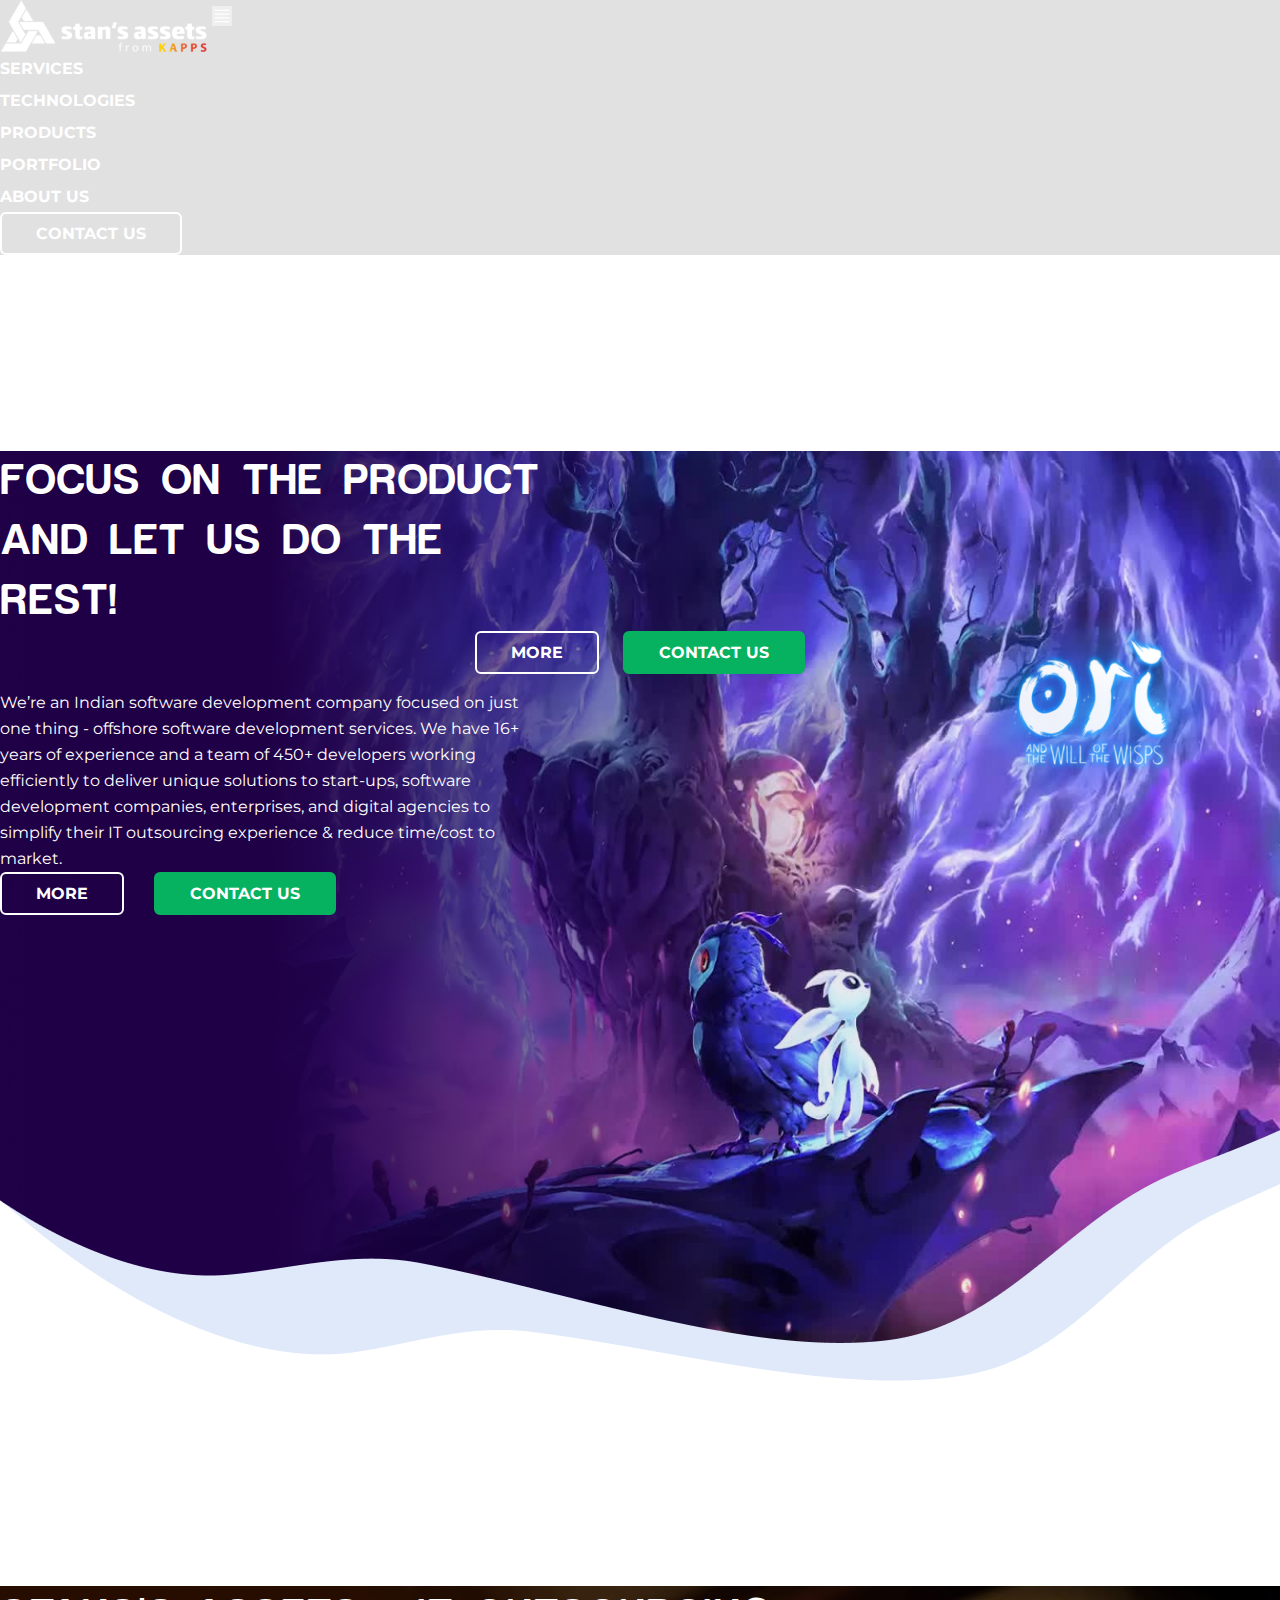
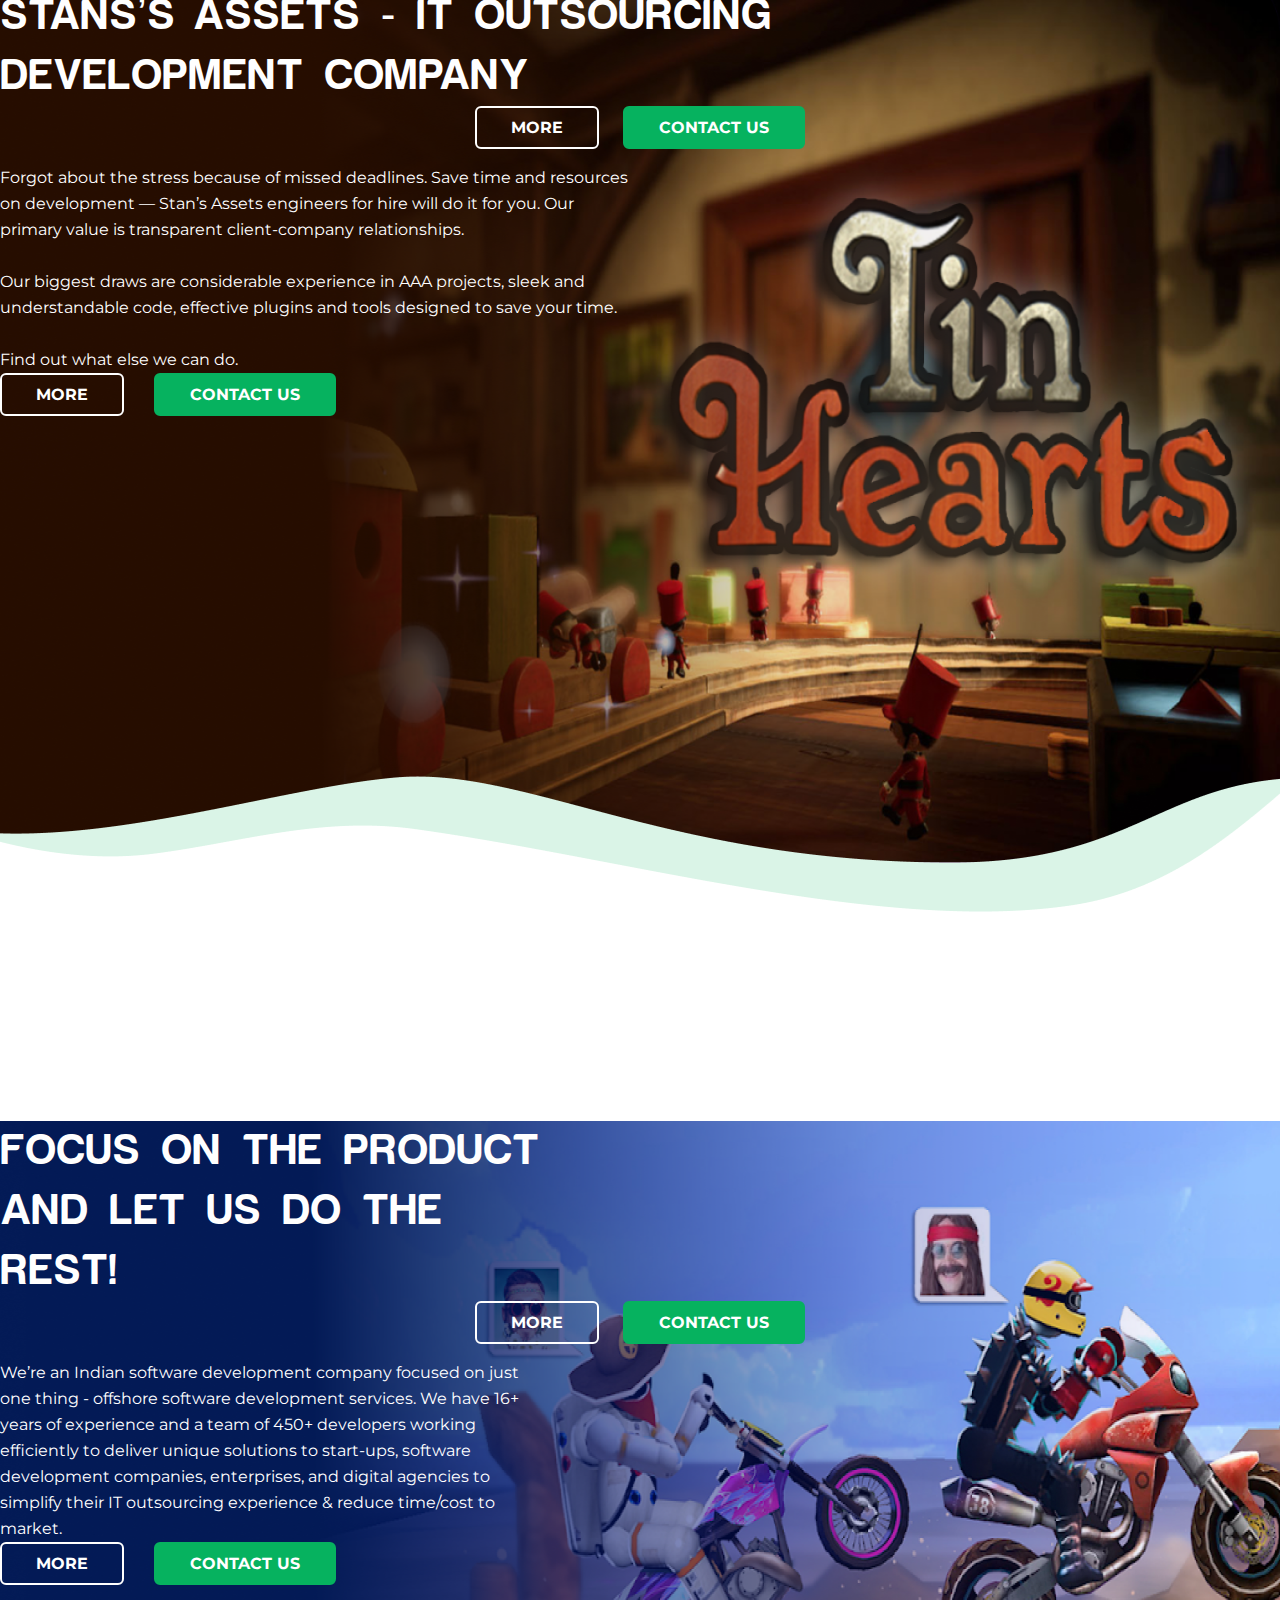
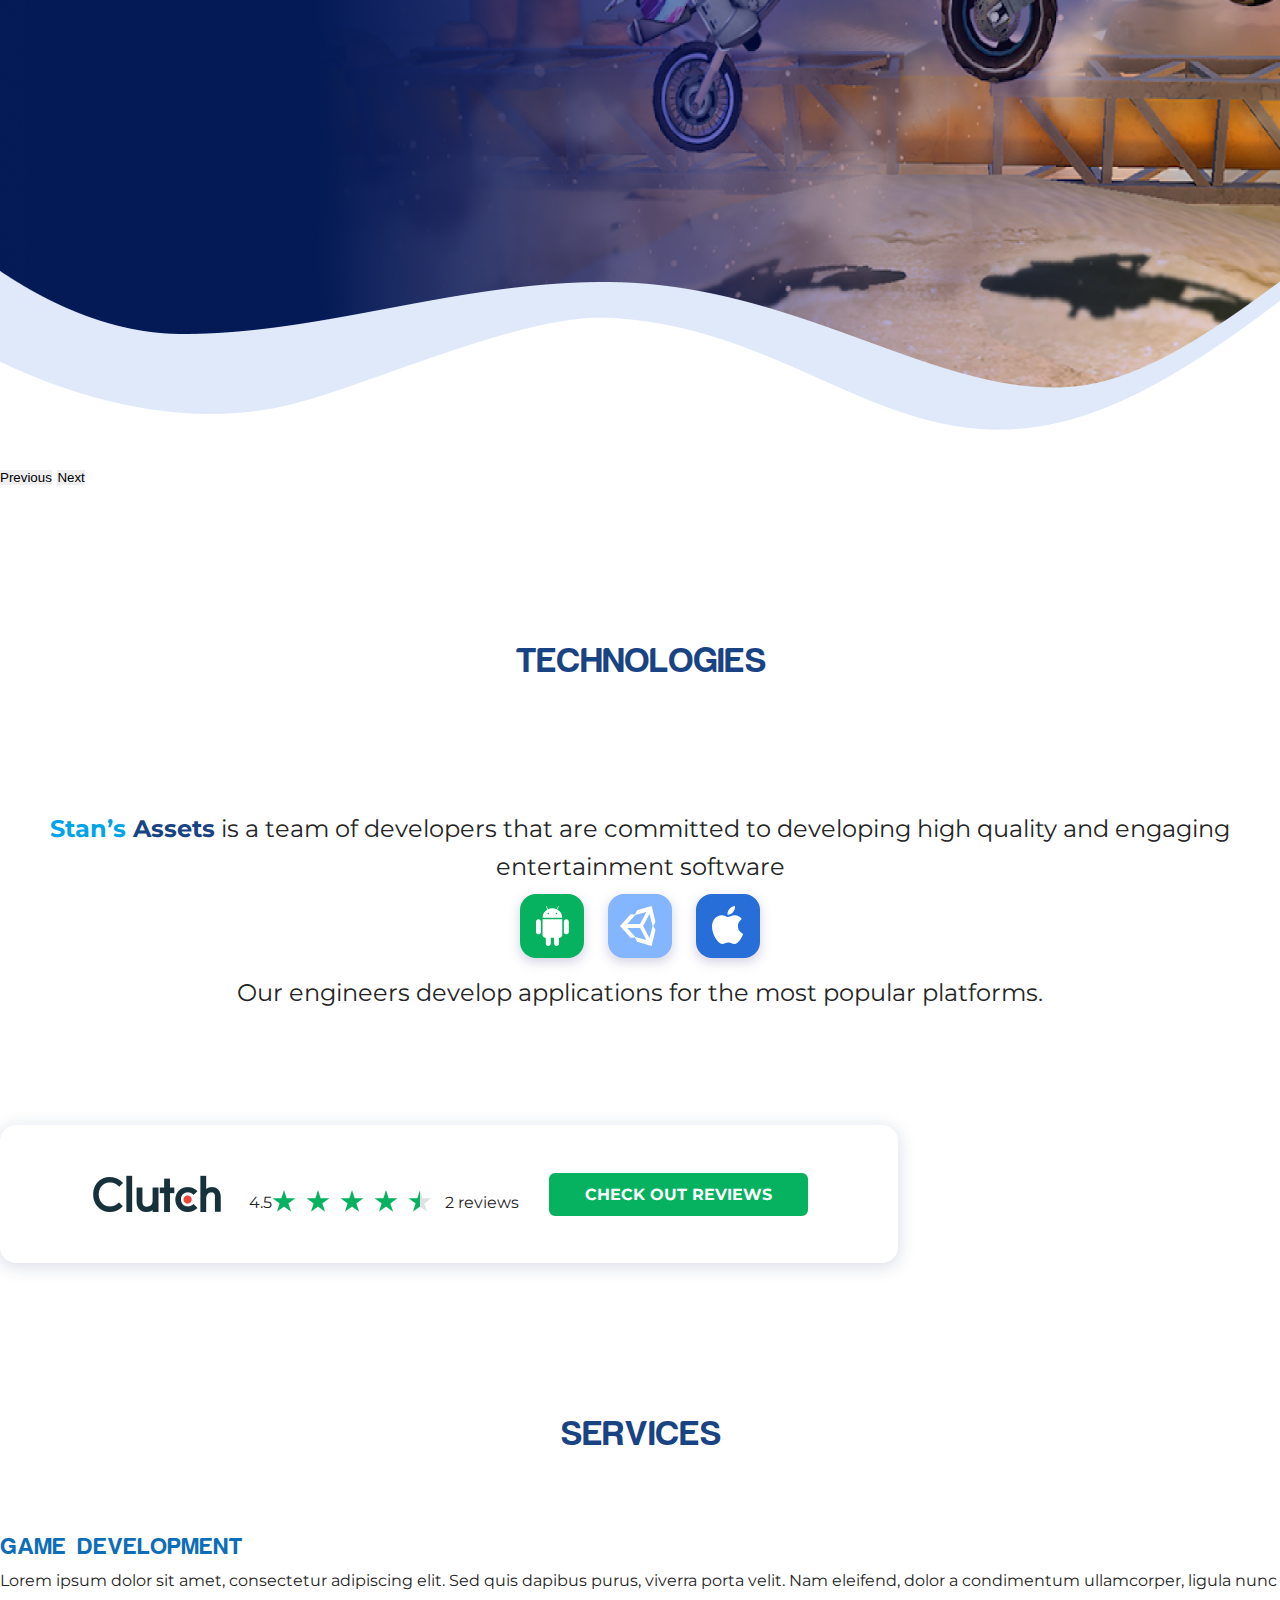
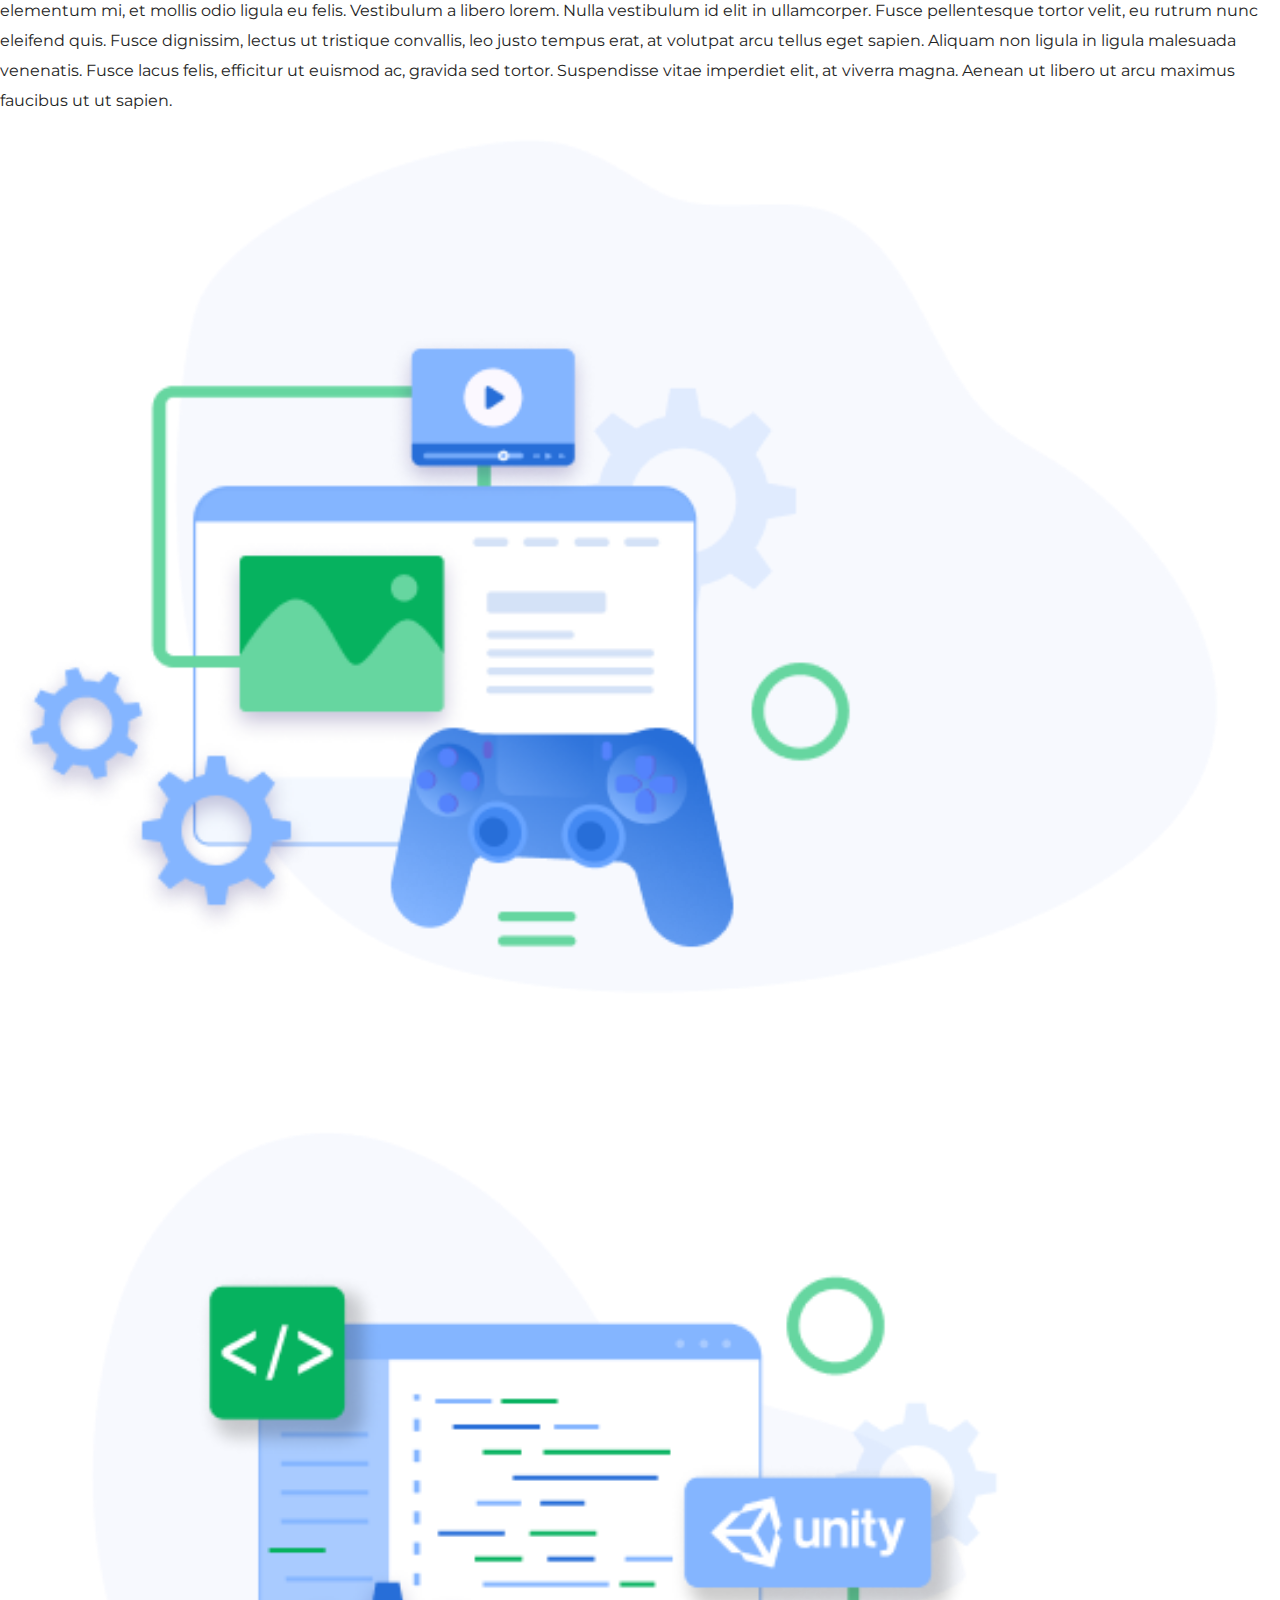
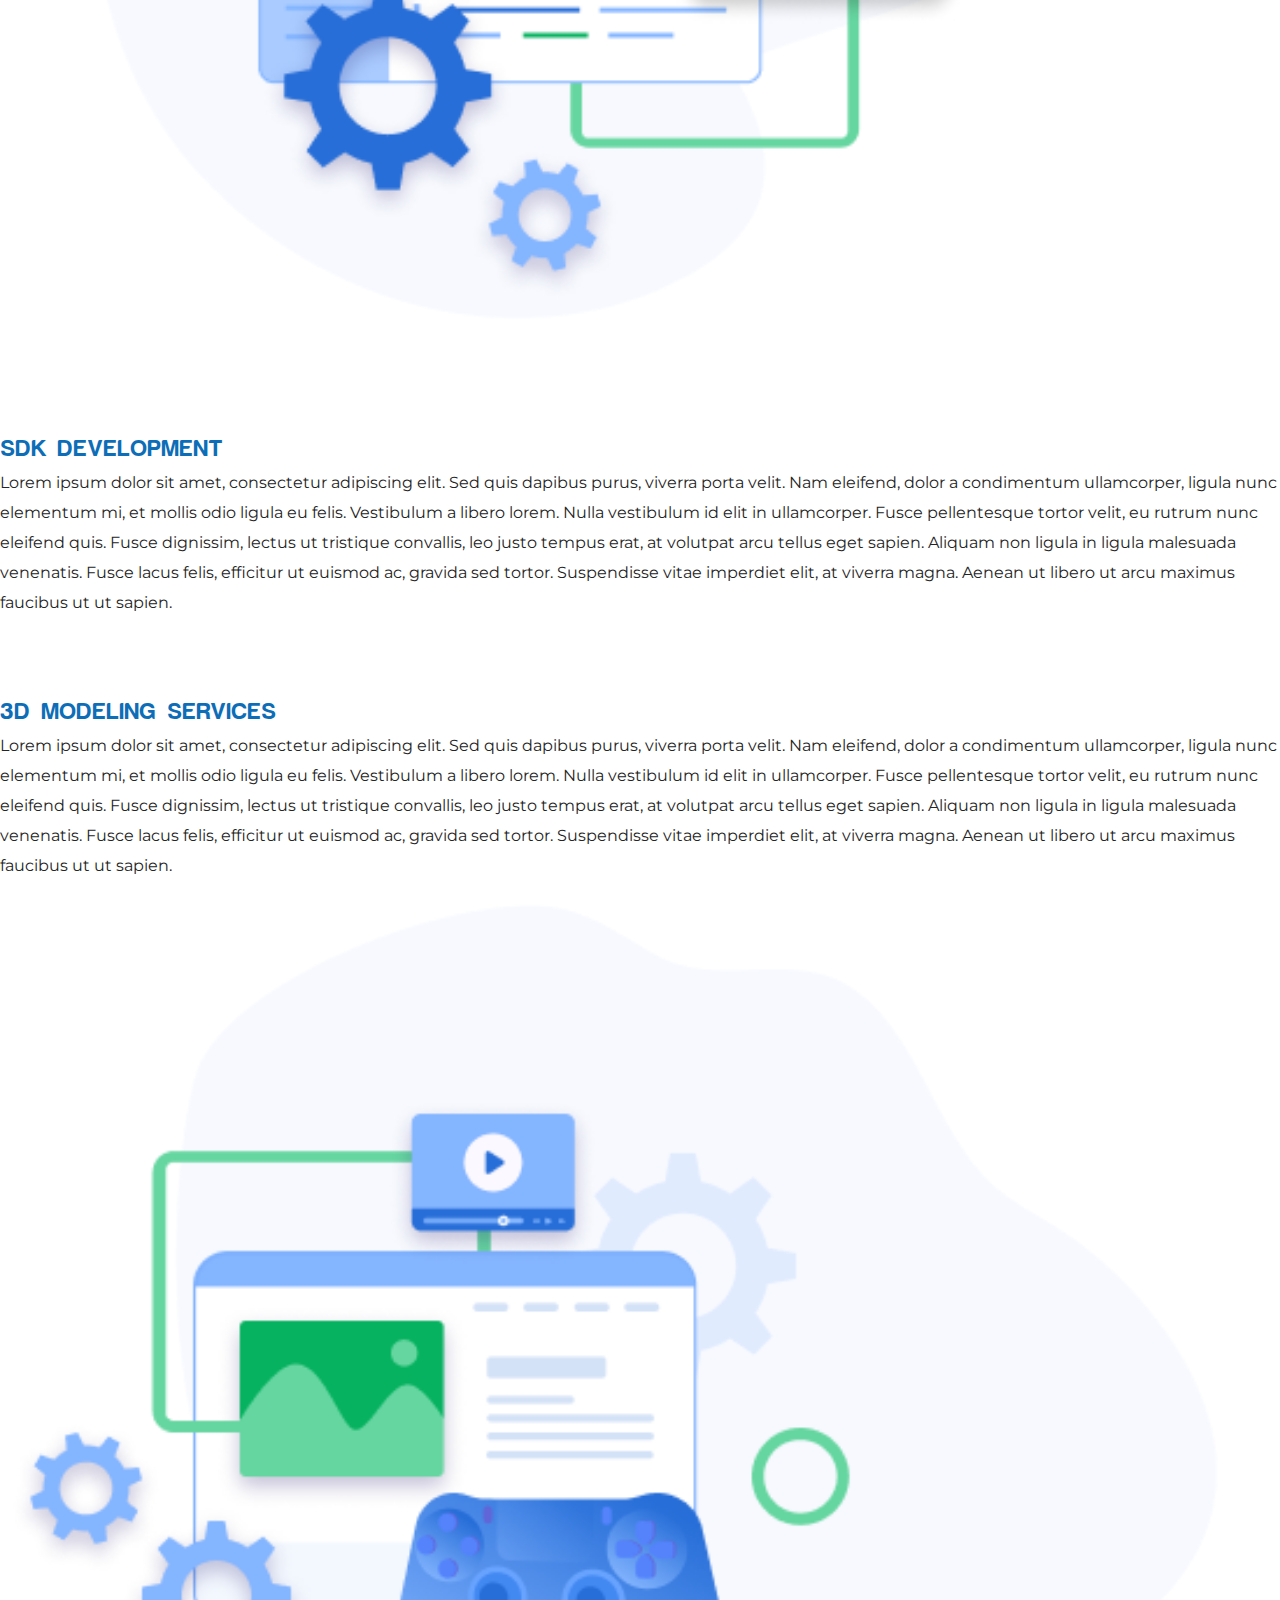
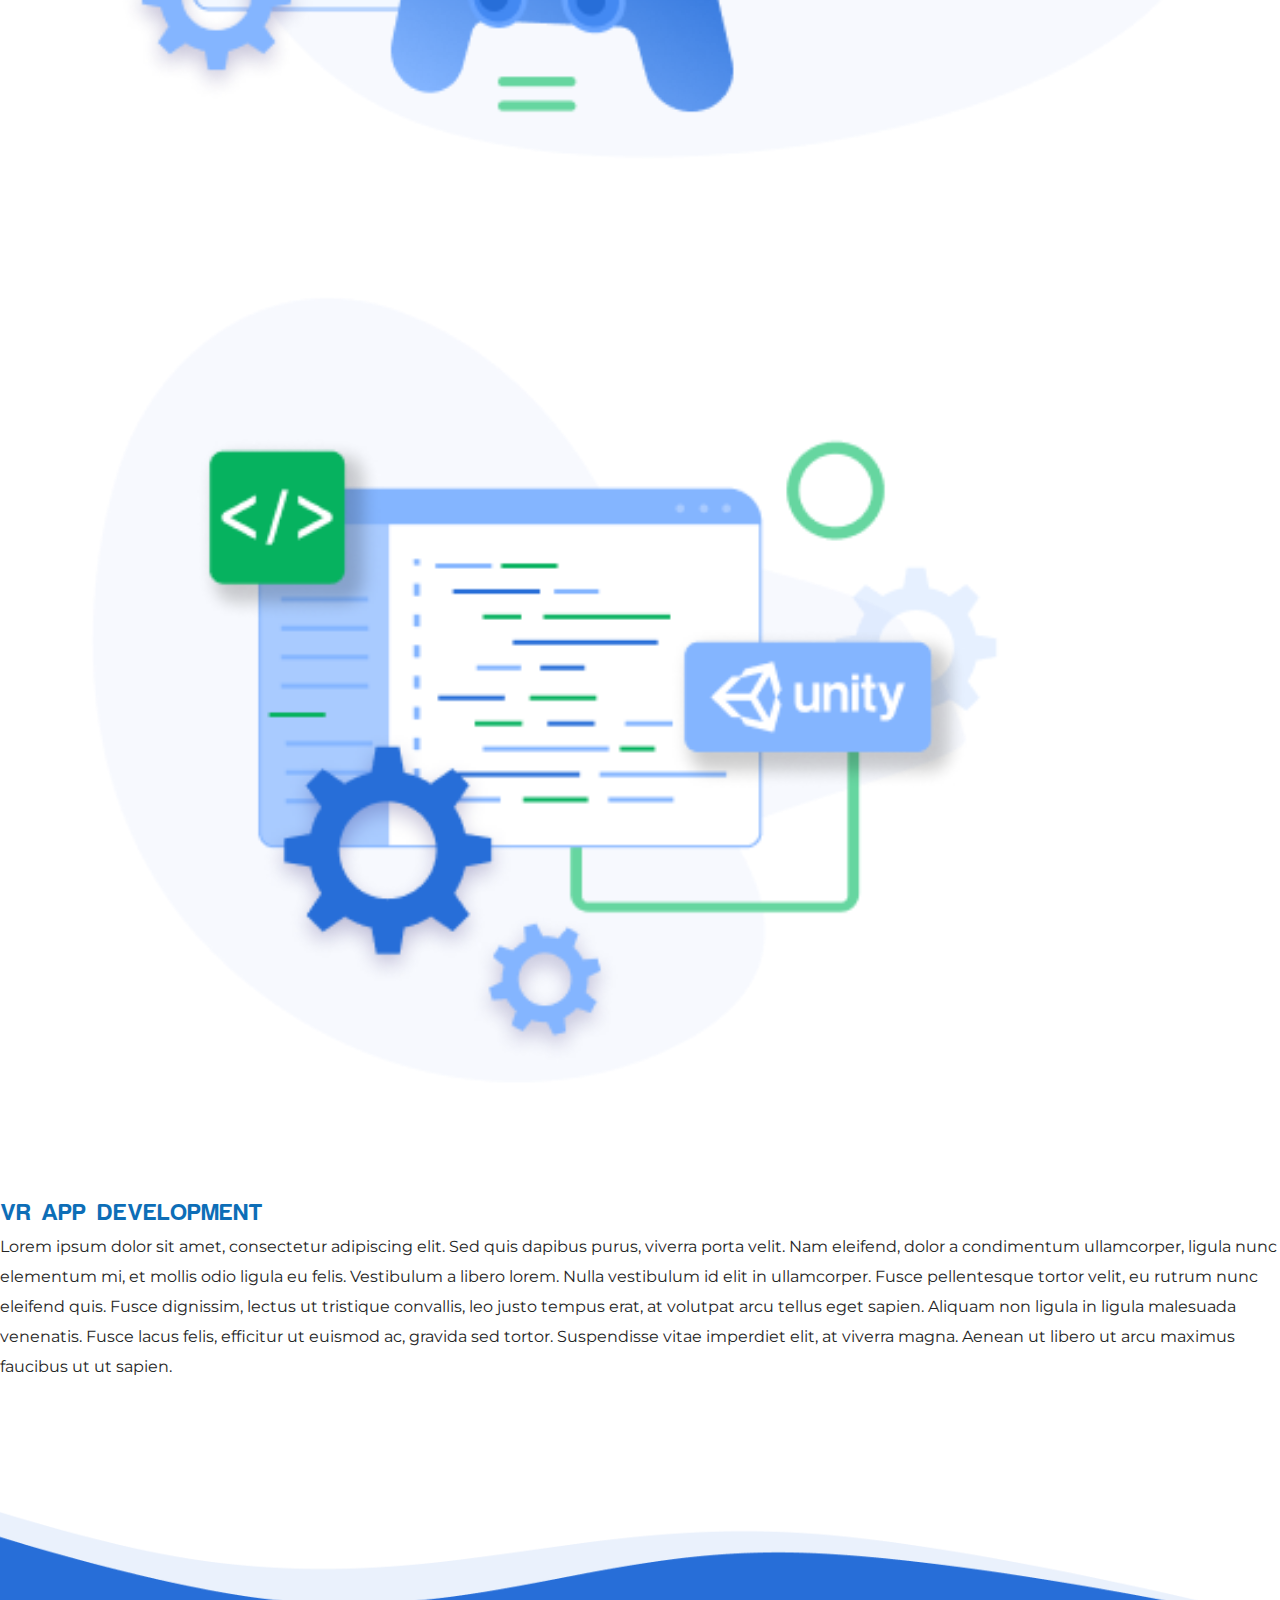
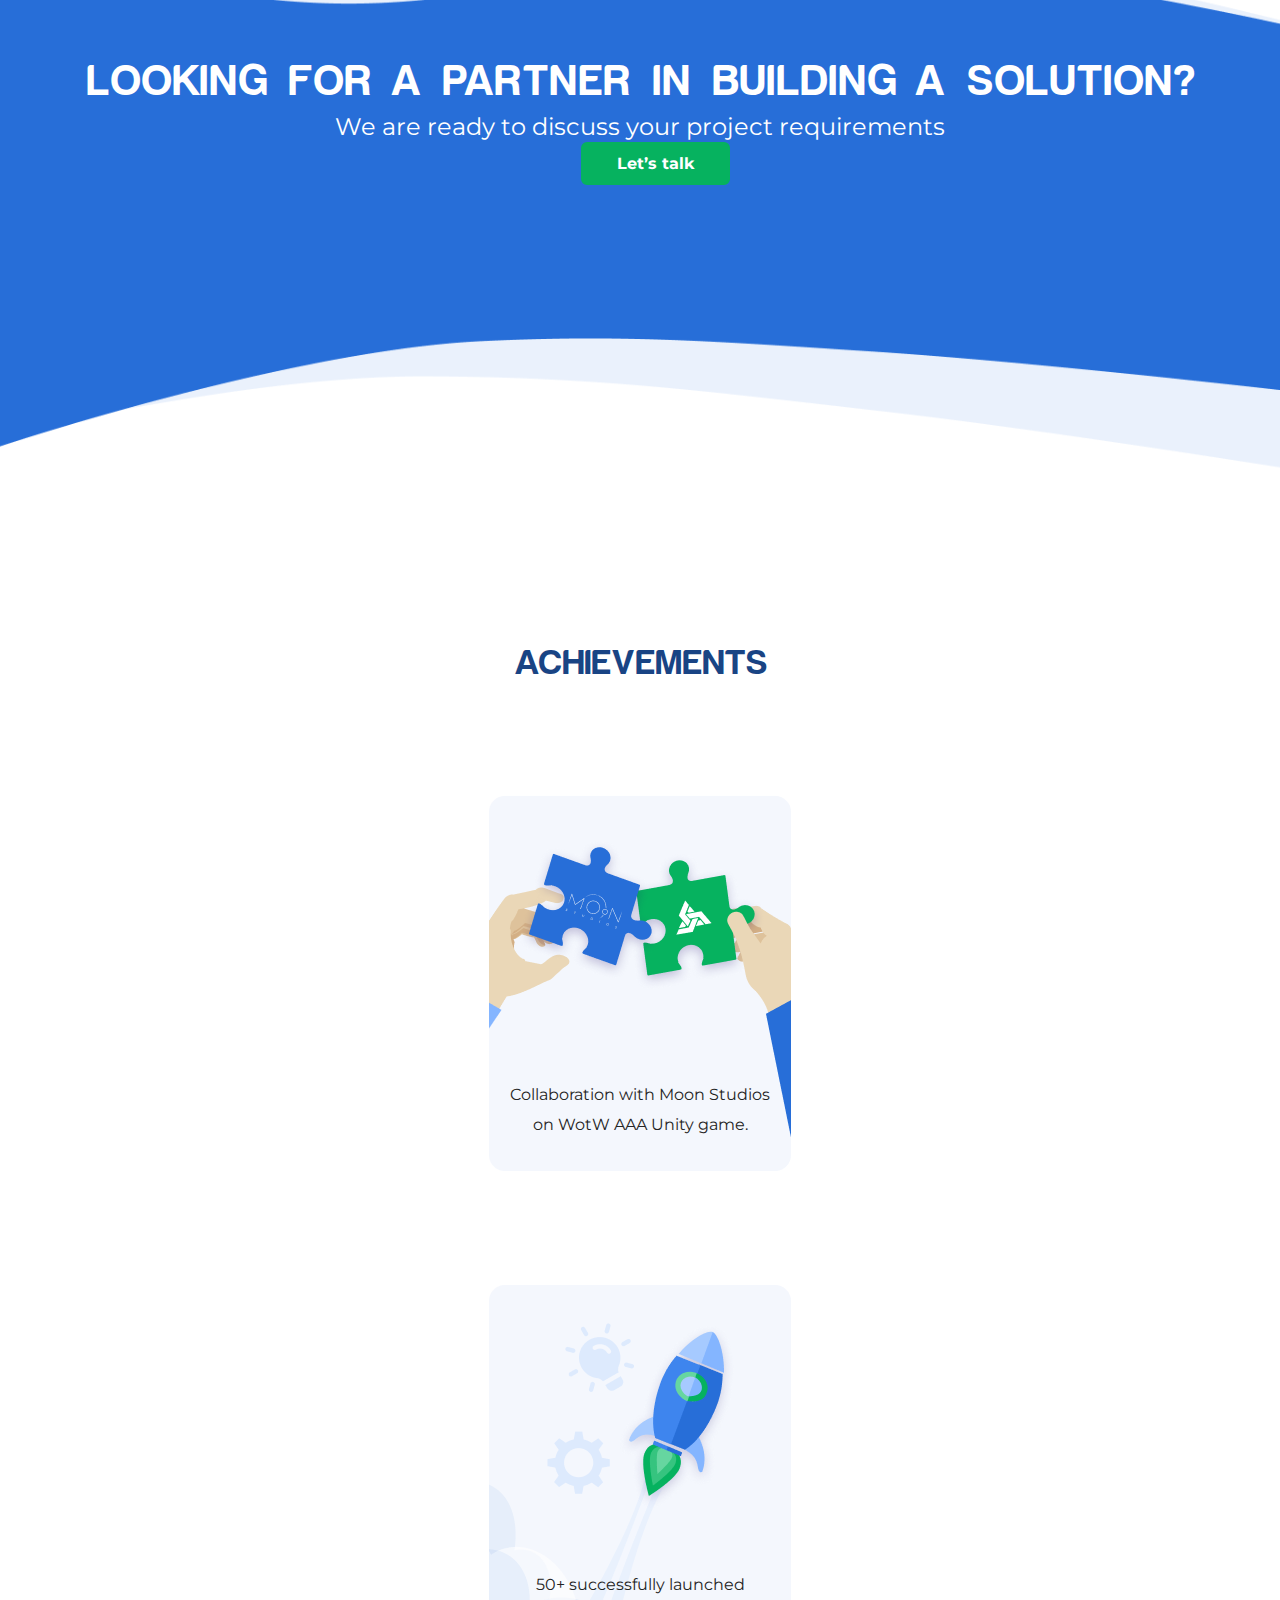
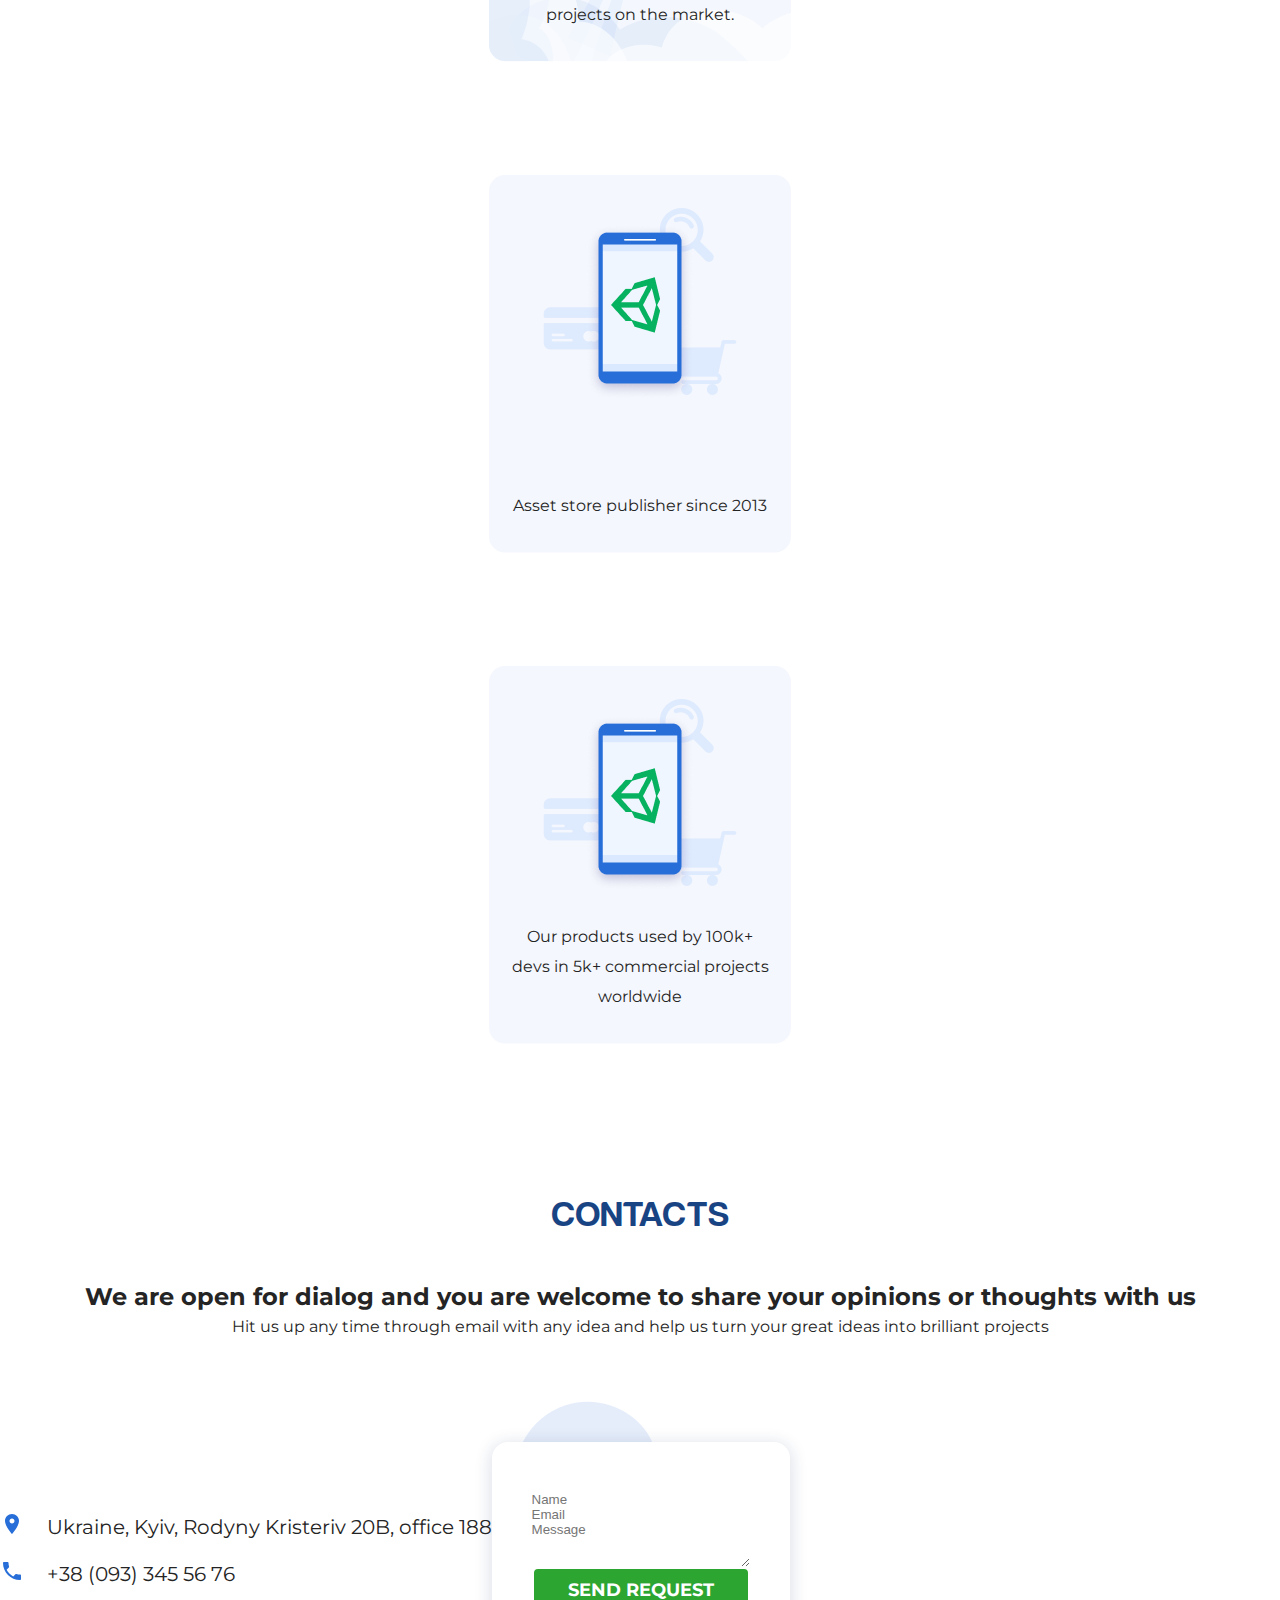
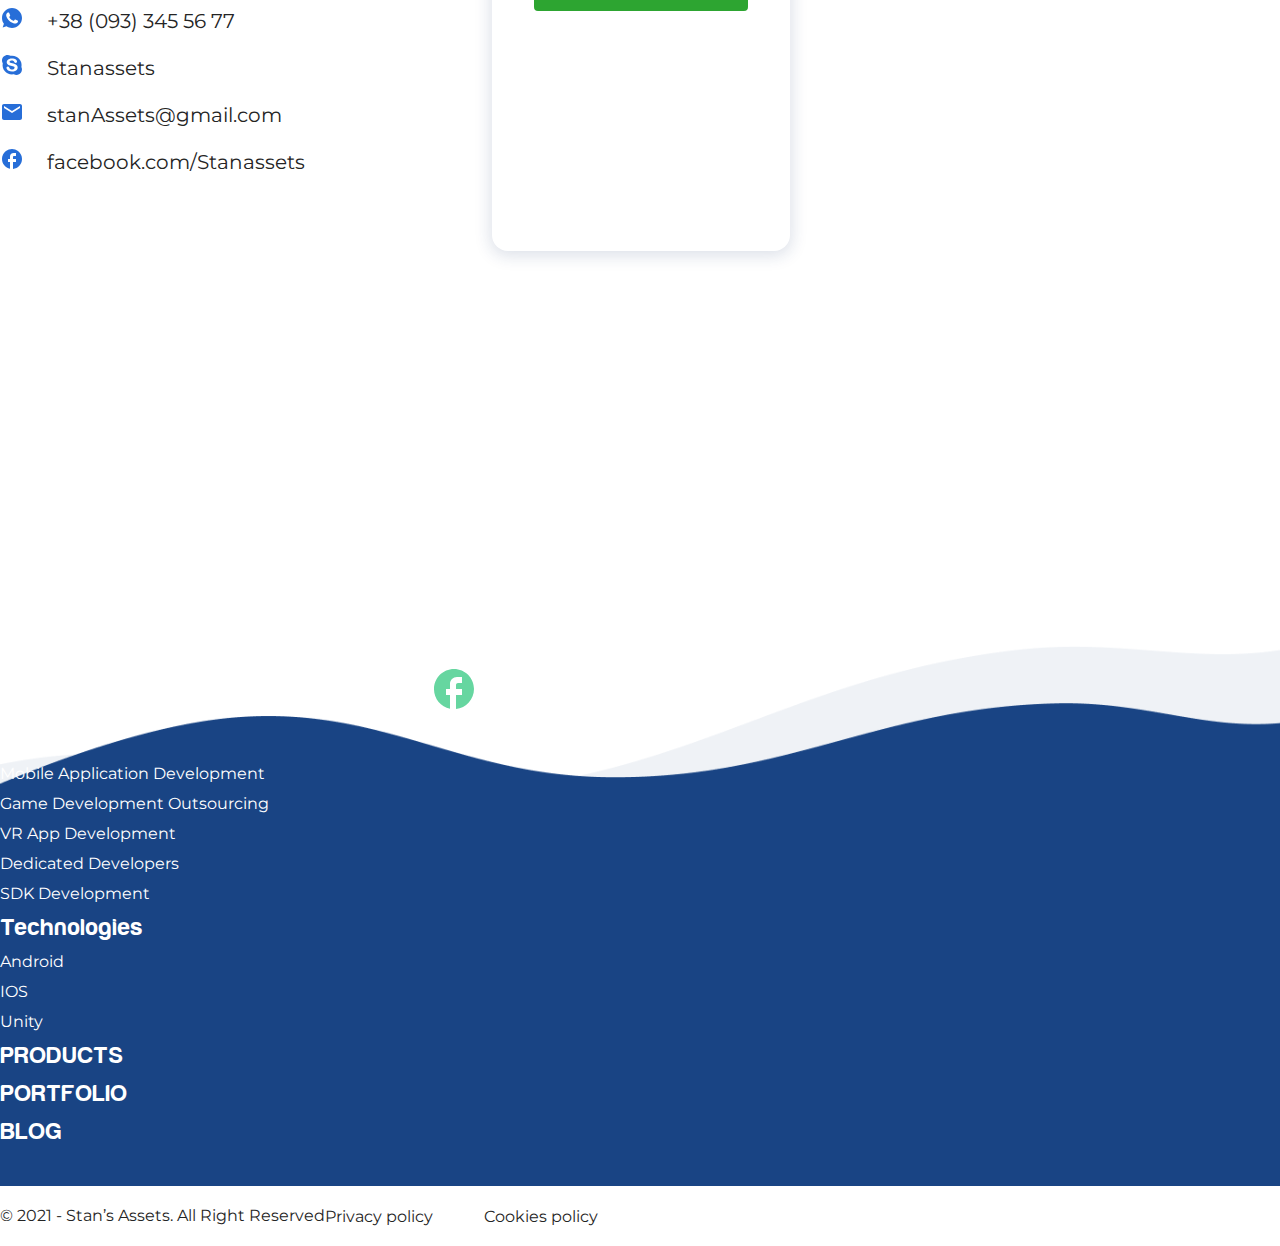
==== index.html @ d8d3ce99 "first commit" ====
<html>
<head>
    <meta charset="utf-8"/>
    <title> Многостраничный сайт </title>

    <link href="https://cdn.jsdelivr.net/npm/bootstrap@5.2.1/dist/css/bootstrap.min.css" rel="stylesheet" integrity="sha384-iYQeCzEYFbKjA/T2uDLTpkwGzCiq6soy8tYaI1GyVh/UjpbCx/TYkiZhlZB6+fzT" crossorigin="anonymous">
    <link rel="stylesheet" href="css/Style.css">
    <meta name="viewport" content="width=device-width", initial-scale="1.0">
</head>

<body>
    <header class="header">
        <nav class="navbar navbar-expand-lg fixed-top">
            <div class="container">
                <a class="navbar-brand" href="#">
                    <img class="navbar-brand" src="/img/logo.svg">
                </a>
                <button class="navbar-toggler" type="button" data-bs-toggle="collapse" data-bs-target="#navbarSupportedContent" aria-controls="navbarSupportedContent" aria-expanded="false" aria-label="Toggle navigation">
                    <span class="navbar-toggler-icon"></span>
                </button>

                <div class="navmenu collapse navbar-collapse offset-xxl-1 col-7" id="navbarSupportedContent">
                        <ul class="navbar-nav me-auto mb-2 mb-lg-0">
                              <li class="nav-item mt-3 mt-md-0">
                                    <a class="nav-link" href="#">SERVICES</a>
                              </li>
                              <li class="nav-item">
                                    <a class="nav-link" href="#2">TECHNOLOGIES</a>
                              </li>
                              <li class="nav-item">
                                    <a class="nav-link" href="#">PRODUCTS</a>
                              </li>
                              <li class="nav-item">
                                    <a class="nav-link" href="#">PORTFOLIO</a>
                              </li>
                              <li class="nav-item">
                                    <a class="nav-link" href="#">ABOUT US</a>
                              </li>
                        </ul>

                        <button type="button" class="btn btn-primary " data-bs-toggle="modal" data-bs-target="#exampleModal">CONTACT US</button>
                  </div>
            </div>
      </nav>
       <div class="first-page">
            <div id="carouselExampleIndicators" class="carousel slide carousel-fade" data-bs-ride="true">
                  
                  <div class="carousel-inner ">
                    <div class="carousel-item carousel-item1 active" >
                      <div class="container"> 
                        <div class="col-sm-10 col-12">
                              <h1>FOCUS ON THE PRODUCT AND LET US DO THE REST!</h1> 
                              <div class="center">
                                   <button type="button" class="mt-4 btn d-inline d-sm-none ">MORE</button>
                              <button type="button" class="mt-4 btn btn-green d-inline d-sm-none">CONTACT US</button>  
                              </div>
                              
                              <p>We’re an Indian software development company focused on just one thing - offshore software development services. We have 16+ years of experience and a team of 450+ developers working efficiently to deliver unique solutions to start-ups, software development companies, enterprises, and digital agencies to simplify their IT outsourcing experience & reduce time/cost to market.</p>
                              <button type="button" class="mt-4 btn d-sm-inline d-none">MORE</button>
                              <button type="button" class="mt-4 btn btn-green d-sm-inline d-none">CONTACT US</button>        
                        </div>
                      </div>                       
                    </div>
                    <div class="carousel-item carousel-item2" >
                        <div class="container"> 
                          <div class="col-sm-10 col-12">
                                <h1>STANS’S ASSETS - IT OUTSOURCING DEVELOPMENT COMPANY</h1>
                                <div class="center">
                                    <button type="button" class="mt-4 btn d-inline d-sm-none ">MORE</button>
                               <button type="button" class="mt-4 btn btn-green d-inline d-sm-none">CONTACT US</button>  
                               </div> 
                                <p>Forgot about the stress because of missed deadlines. Save time and resources on development — Stan’s Assets engineers for hire will do it for you. 
                                    Our primary value is transparent client-company relationships.
                                    <br> <br>Our biggest draws are considerable experience in AAA projects, sleek and understandable code, effective plugins and tools designed to save your time.
                                    <br><BR>Find out what else we can do.
                                    </p>
                                <button type="button" class="mt-4 btn d-sm-inline d-none">MORE</button>
                                <button type="button" class="mt-4 btn btn-green d-sm-inline d-none">CONTACT US</button>        
                          </div>
                        </div>                       
                      </div>
                      <div class="carousel-item carousel-item3" >
                        <div class="container"> 
                              <div class="col-sm-10 col-12">
                                    <h1>FOCUS ON THE PRODUCT AND LET US DO THE REST!</h1> 
                                    <div class="center">
                                         <button type="button" class="mt-4 btn d-inline d-sm-none ">MORE</button>
                                    <button type="button" class="mt-4 btn btn-green d-inline d-sm-none">CONTACT US</button>  
                                    </div>
                                    
                                    <p>We’re an Indian software development company focused on just one thing - offshore software development services. We have 16+ years of experience and a team of 450+ developers working efficiently to deliver unique solutions to start-ups, software development companies, enterprises, and digital agencies to simplify their IT outsourcing experience & reduce time/cost to market.</p>
                                    <button type="button" class="mt-4 btn d-sm-inline d-none">MORE</button>
                                    <button type="button" class="mt-4 btn btn-green d-sm-inline d-none">CONTACT US</button>        
                              </div>
                        </div>                       
                      </div>
                    
                  </div>
                  <button class=" carousel-control-prev" type="button" data-bs-target="#carouselExampleIndicators" data-bs-slide="prev">
                    <span class="d-sm-inline-block d-none carousel-control-prev-icon" aria-hidden="true"></span>
                    <span class="visually-hidden">Previous</span>
                  </button>
                  <button class=" carousel-control-next" type="button" data-bs-target="#carouselExampleIndicators" data-bs-slide="next">
                    <span class="d-sm-inline-block d-none carousel-control-next-icon" aria-hidden="true"></span>
                    <span class="visually-hidden">Next</span>
                  </button>
                </div>
      </div>
    </header>
<section class="technologies">
      <div class="container">
            <div class="row justify-content-center ">
                  <div class="col-xl-8 col-11">
                        <div class="title title-technologies"><h2>TECHNOLOGIES</h2></div>
            
                        <p class="technologies-p"><b><span class="colortext">Stan’s</span> <span class="colortext2">Assets</span></b> is a team of developers that are committed to developing high quality and engaging entertainment software
                        </p>
                        <div class="icons mt-3">
                              <img src="/img/svg01.svg">
                              <img src="/img/svg02.svg">
                              <img src="/img/svg03.svg">
                        </div>
                        <p class="technologies-p mt-3">Our engineers develop applications for the most popular platforms.</p>
                        
                  </div>
                  
            </div>
            <div class="row justify-content-center">
                  <div class="col-sm-12 col-10 clutch technologies-block">
                              <img src="/img/clutch-icon.png">
                              <div class="stars">
                                  <p>4.5</p>
                                    <img src="/img/stars.png" style="margin-top: 20px;">
                                    <p>2 reviews</p>  
                              </div>
                              <button type="button" class="btn btn-green btn-clutch">CHECK OUT REVIEWS</button>
                        </div>
            </div>
            
      </div>
</section>
<section class="services">
      <div class="container">
            <div class="title"><h2>SERVICES</h2></div>
            <div class="row services-block justify-content-center align-items-start">
                  <div class="col-xl-5 col-sm-10 col-11 services-p">
                        <h3>GAME DEVELOPMENT</h3>
                        <p>Lorem ipsum dolor sit amet, consectetur adipiscing elit. Sed quis dapibus purus, viverra porta velit. Nam eleifend, dolor a condimentum ullamcorper, ligula nunc elementum mi, et mollis odio ligula eu felis. Vestibulum a libero lorem. Nulla vestibulum id elit in ullamcorper. Fusce pellentesque tortor velit, eu rutrum nunc eleifend quis. Fusce dignissim, lectus ut tristique convallis, leo justo tempus erat, at volutpat arcu tellus eget sapien. Aliquam non ligula in ligula malesuada venenatis.
                              Fusce lacus felis, efficitur ut euismod ac, gravida sed tortor. Suspendisse vitae imperdiet elit, at viverra magna. Aenean ut libero ut arcu maximus faucibus ut ut sapien.</p>
                  </div>
                  <div class="col-xl-5 col-sm-10 col-11">
                        <img src="/img/services01.png">
                  </div>
            </div>
            <div class="row services-block  justify-content-center align-items-start">
                  <div class="col-xl-5 col-sm-10 col-11 order-3 order-xl-1">
                        <img src="/img/services02.png">
                  </div>
                  <div class="col-xl-5 col-sm-10 col-11 services-p order-2">
                        <h3>SDK DEVELOPMENT</h3>
                        <p>Lorem ipsum dolor sit amet, consectetur adipiscing elit. Sed quis dapibus purus, viverra porta velit. Nam eleifend, dolor a condimentum ullamcorper, ligula nunc elementum mi, et mollis odio ligula eu felis. Vestibulum a libero lorem. Nulla vestibulum id elit in ullamcorper. Fusce pellentesque tortor velit, eu rutrum nunc eleifend quis. Fusce dignissim, lectus ut tristique convallis, leo justo tempus erat, at volutpat arcu tellus eget sapien. Aliquam non ligula in ligula malesuada venenatis.
                              Fusce lacus felis, efficitur ut euismod ac, gravida sed tortor. Suspendisse vitae imperdiet elit, at viverra magna. Aenean ut libero ut arcu maximus faucibus ut ut sapien.</p>
                  </div>
            </div>
            <div class="row services-block justify-content-center align-items-start">
                  <div class="col-xl-5 col-sm-10 col-11 services-p ">
                        <h3>3D MODELING SERVICES</h3>
                        <p>Lorem ipsum dolor sit amet, consectetur adipiscing elit. Sed quis dapibus purus, viverra porta velit. Nam eleifend, dolor a condimentum ullamcorper, ligula nunc elementum mi, et mollis odio ligula eu felis. Vestibulum a libero lorem. Nulla vestibulum id elit in ullamcorper. Fusce pellentesque tortor velit, eu rutrum nunc eleifend quis. Fusce dignissim, lectus ut tristique convallis, leo justo tempus erat, at volutpat arcu tellus eget sapien. Aliquam non ligula in ligula malesuada venenatis.
                              Fusce lacus felis, efficitur ut euismod ac, gravida sed tortor. Suspendisse vitae imperdiet elit, at viverra magna. Aenean ut libero ut arcu maximus faucibus ut ut sapien.</p>
                  </div>
                  <div class="col-xl-5 col-sm-10 col-11">
                        <img src="/img/services01.png">
                  </div>
            </div>
            <div class="row services-block  justify-content-center align-items-start">
                  <div class="col-xl-5 col-sm-10 col-11 order-3 order-xl-1">
                        <img src="/img/services02.png">
                  </div>
                  <div class="col-xl-5 col-sm-10 col-11 services-p order-2">
                        <h3>VR APP DEVELOPMENT</h3>
                        <p>Lorem ipsum dolor sit amet, consectetur adipiscing elit. Sed quis dapibus purus, viverra porta velit. Nam eleifend, dolor a condimentum ullamcorper, ligula nunc elementum mi, et mollis odio ligula eu felis. Vestibulum a libero lorem. Nulla vestibulum id elit in ullamcorper. Fusce pellentesque tortor velit, eu rutrum nunc eleifend quis. Fusce dignissim, lectus ut tristique convallis, leo justo tempus erat, at volutpat arcu tellus eget sapien. Aliquam non ligula in ligula malesuada venenatis.
                              Fusce lacus felis, efficitur ut euismod ac, gravida sed tortor. Suspendisse vitae imperdiet elit, at viverra magna. Aenean ut libero ut arcu maximus faucibus ut ut sapien.</p>
                  </div>
            </div>
      </div>
</section> 
<section class="letstalk">
      <div class="container">
            <div class="row letstalk-block">
                  <div class="col-md-10 col-12">
                        
                       <h1>LOOKING FOR A PARTNER IN BUILDING A SOLUTION?</h1>
                        <p>We are ready to discuss your project requirements</p>
                        <button type="button" class="btn btn-green btn-clutch">Let’s talk</button> 
                  </div>                 
            </div>
      </div>
</section>
<section class="achievements">
      <div class="container">
            <div class="row justify-content-center">
                  <div class="title"><h2>ACHIEVEMENTS</h2></div>
                  <div class="achievements-card col-xxl-3 col-md-6 col-12">
                        <div class="card-text">
                            <p>Collaboration with Moon Studios
                              on WotW AAA Unity game.</p>  
                        </div>
                        <div class="img-card">
                              <img src="/img/Card 1.png">
                        </div>
                  </div>
                  <div class="achievements-card col-xxl-3 col-md-6 col-12">
                        <div class="card-text">
                            <p>50+ successfully launched projects on the market.</p>  
                        </div>
                        <div class="img-card">
                              <img src="/img/Card 2.png">
                        </div>
                  </div>
                  <div class="achievements-card col-xxl-3 col-md-6 col-12">
                        <div class="card-text">
                            <p>Asset store publisher since 2013</p>  
                        </div>
                        <div class="img-card">
                              <img src="/img/Card 3.png">
                        </div>
                  </div>
                  <div class="achievements-card col-xxl-3 col-md-6 col-12">
                        <div class="card-text">
                            <p>Our products used by 100k+ devs in 5k+ commercial projects worldwide</p>  
                        </div>
                        <div class="img-card">
                              <img src="/img/Card 3.png">
                        </div>
                  </div>
            </div>
      </div>
</section>
<section class="contacts">
      <div class="container">
            <div class="row contacts-block">
                  <div class="col-12">
                        <div class="title"><h2>CONTACTS</h2></div>
                        <div class="contacts-block-p"><p class="contacts-block-p">We are open for dialog and you are welcome to share your opinions or thoughts with us</p>
                        </div><p>Hit us up any time through email with any idea and help us turn your great ideas into brilliant projects</p>
                  </div> 
            </div> 
            <div class="row row-block">
                  <div class="contacts-block-2 col-md-6 col-12">
                        <div class="contacts-row">
                              <img src="/img/location_on-24px 1.svg">
                              <p style="display: inline; font-size: 20px">Ukraine, Kyiv, Rodyny Kristeriv 20B, office 188</p>
                        </div>
                        <div class="contacts-row">
                              <img src="/img/phone-24px 1.svg">
                              <p style="display: inline; font-size: 20px">+38 (093) 345 56 76</p>
                        </div>
                        <div class="contacts-row">
                              <img src="/img/whatsapp (1) 1.svg">
                              <p style="display: inline; font-size: 20px">+38 (093) 345 56 77</p>
                        </div>
                        <div class="contacts-row">
                              <img src="/img/Group 367.svg">
                              <p style="display: inline; font-size: 20px">Stanassets</p>
                        </div>
                        <div class="contacts-row">
                              <img src="/img/email-24px 1.svg">
                              <p style="display: inline; font-size: 20px">stanAssets@gmail.com</p>
                        </div>
                        <div class="contacts-row">
                              <img src="/img/facebook-24px 1.svg">
                              <p style="display: inline; font-size: 20px">facebook.com/Stanassets</p>
                        </div>
                  </div>
                  <div class="col-md-6 col-12">
                        <div class="contacts-form">
                              <div class="contacs-form-2">
                                    <div>
                                          <div class="mb-3">                                
                                    <input type="text" class="form-control" id="exampleFormControlInput1" placeholder="Name">
                                  </div>
                                   <div class="mb-3">                                
                                    <input type="email" class="form-control" id="exampleFormControlInput1" placeholder="Email">
                                  </div>
                                  <div class="mb-3">
                                    <textarea class="form-control" id="exampleFormControlTextarea1" rows="3" placeholder="Message" ></textarea>
                                  </div>
                                    </div>
                                    <div>
                                          <button type="button" class="btn btn-contacs">SEND REQUEST</button> 
                                    
                                    </div>
                                  
                              </div>
                        </div>
                  </div>
            </div>     
      </div>
</section>
<footer>
      <div class="container">
            <div class="row">
                  <div class="col-3 footer-block">
                        <img src="/img/logo2.svg">
                        <img src="/img/111.svg">
                        <img src="/img/222.svg">
                        <img src="/img/333.svg">
                        <img  src="/img/444.svg">
                        <img  src="/img/555.svg">
                  </div>
            <div class="col-3">
                  <h3>Services</h3>
                  <p>Mobile Application Development</p>
                  <p>Game Development Outsourcing</p>
                  <p>VR App Development</p>
                  <p>Dedicated Developers</p>
                  <p>SDK Development</p>
            </div>
            <div class="col-3">
                  <h3>Technologies</h3>
                  <p>Android</p>
                  <p>IOS</p>
                  <p>Unity</p>
            </div>
            <div class="col-1">
                  <h3>PRODUCTS</h3>
                  <h3>PORTFOLIO</h3>
                  <h3>BLOG</h3>
            </div>
            
            </div>
            
            
      </div>
     
                 
      
</footer> 
<div class="footer-block-2">
      <div class="container footer-block-3">
            <div>
                  <p>© 2021 - Stan’s Assets. All Right Reserved</p>
            </div>
            <div>
                  <p style="margin-right:45px;">Privacy policy</p>
                  <p>Cookies policy</p>
            </div>
      </div>
</div>
<script src="https://cdn.jsdelivr.net/npm/bootstrap@5.2.1/dist/js/bootstrap.bundle.min.js" integrity="sha384-u1OknCvxWvY5kfmNBILK2hRnQC3Pr17a+RTT6rIHI7NnikvbZlHgTPOOmMi466C8" crossorigin="anonymous"></script>
<script src="js/script.js"></script>
</body>


</html>
---- css/Style.css ----
@charset "UTF-8";
/*Обнуляющие стили*/
/*Очистим все отступы и границы*/
@import url("https://fonts.googleapis.com/css2?family=Montserrat:wght@400;700&display=swap");
* {
  padding: 0;
  margin: 0;
  border: 0;
}

*,
*::before,
*::after {
  -webkit-box-sizing: border-box;
          box-sizing: border-box;
}

/*Убираем линии обводки некоторых браузеров*/
:focus,
:active {
  outline: none;
}

a:focus,
a:active {
  outline: none;
}

/*задаем блочными теги Html5*/
nav,
footer,
header,
aside {
  display: block;
}

html,
body {
  font-family: "Lato", sans-serif;
  height: 100%;
  width: 100%;
  font-size: 100%;
  line-height: 30px;
  font-size: 20px;
  color: #1e1744;
  -ms-text-size-adjust: 100%;
  -moz-text-size-adjust: 100%;
  -webkit-text-size-adjust: 100%;
}

/*задаем наследование шрифтов*/
input,
button,
textarea {
  font-family: inherit;
}

input::-ms-clear {
  display: none;
}

button {
  cursor: pointer;
}

button::-moz-focus-inner {
  padding: 0;
  border: 0;
}

a,
a:visited {
  text-decoration: none;
}

a:hover {
  text-decoration: none;
}

ul li {
  list-style: none;
}

img {
  vertical-align: top;
}

h1,
h2,
h3,
h4,
h5,
h6 {
  font-size: inherit;
  font-weight: 400;
}

@font-face {
  font-family: 'Harabara';
  src: url(/fonts/HarabaraMaisBold-HarabaraMaisBold.ttf);
  font-style: normal;
  font-weight: 700;
}

h1 {
  font-family: "Harabara", sans-serif;
  font-size: 44px;
  font-weight: 400;
  letter-spacing: 3%;
  line-height: 60px;
}

h2 {
  font-family: "Harabara", sans-serif;
  font-size: 36px;
  font-weight: 400;
  letter-spacing: 10%;
  line-height: 38px;
}

h3 {
  font-family: "Harabara", sans-serif;
  font-size: 24px;
  font-weight: 400;
  letter-spacing: 5%;
  line-height: 38px;
  color: #0D6EB7;
}

p {
  font-family: "Montserrat", sans-serif;
  font-weight: 400;
  font-size: 16px;
}

body {
  background-color: white;
  color: #242424;
}

.navbar {
  background-color: rgba(0, 0, 0, 0.117);
}

.navbar a {
  color: white;
  font-family: "Montserrat", sans-serif;
  font-weight: 700;
  font-size: 16px;
}

.navbar a:hover {
  color: rgba(255, 255, 255, 0.439);
}

.active_nav {
  display: none;
}

.btn, .btn-primary {
  color: white;
  font-family: "Montserrat", sans-serif;
  font-weight: 700;
  font-size: 16px;
  background-color: #00000000;
  border-color: white;
  border: 2px solid white;
  border-radius: 6px;
  padding: 10 54;
  -webkit-transition: 500ms;
  transition: 500ms;
}

.btn:first-child:hover, :not(.btn-check) + .btn:hover {
  background-color: #fff;
  color: #4E3BB9;
  border: 2px solid white;
}

.navbar-toggler,
.navbar-toggler:focus,
.navbar-toggler:active,
.navbar-toggler-icon:focus {
  outline: none;
  -webkit-box-shadow: none;
          box-shadow: none;
  border: 0;
}

.navbar-toggler-icon {
  display: inline-block;
  width: 1.5em;
  height: 1.5em;
  vertical-align: middle;
  background-image: url(../img/menu.svg);
  background-repeat: no-repeat;
  background-position: center;
  background-size: 100%;
  -webkit-transition: 0.5s;
  transition: 0.5s;
}

.navbar-toggler-icon:hover {
  background-image: url(../img/menuhover.svg);
}

.carousel-inner p {
  margin-top: 16px;
  font-family: "Montserrat", sans-serif;
  font-size: 16px;
  font-weight: 400;
  line-height: 26px;
  max-width: 551px;
}

.carousel-item1, .carousel-item2, .carousel-item3 {
  background-image: url(../img/01.png);
  background-repeat: no-repeat;
  background-position: center;
  background-size: 100% 100%;
  height: 939px;
}

.carousel-item1 h1, .carousel-item2 h1, .carousel-item3 h1 {
  margin-top: 196px;
  max-width: 575px;
  color: white;
}

.carousel-item1 p, .carousel-item2 p, .carousel-item3 p {
  color: white;
}

.carousel-item2 {
  background-image: url(../img/02.png);
}

.carousel-item2 h1 {
  max-width: 785px;
}

.carousel-item2 p {
  max-width: 635px;
}

.carousel-item3 {
  background-image: url(../img/03.png);
  background-size: 100% 100%;
}

.carousel-item3 h1 {
  margin-top: 196px;
}

.btn-green {
  margin-left: 24px;
  color: white;
  font-family: "Montserrat", sans-serif;
  font-weight: 700;
  font-size: 16px;
  background-color: #06B25F;
  border-color: #06B25F;
  border: 2px solid #06B25F;
  border-radius: 6px;
  padding: 10 54;
}

.btn-green:first-child:hover, :not(.btn-green-check) + .btn-green:hover {
  background-color: #00000000;
  border-color: white;
  border: 2px solid white;
}

.title {
  margin-top: 152px;
  display: -webkit-box;
  display: -ms-flexbox;
  display: flex;
  -webkit-box-pack: center;
      -ms-flex-pack: center;
          justify-content: center;
  color: #194484;
}

.technologies-block {
  display: -webkit-box;
  display: -ms-flexbox;
  display: flex;
}

.stars {
  display: -webkit-box;
  display: -ms-flexbox;
  display: flex;
}

.stars img {
  width: 160px;
  height: 24px;
}

.stars:nth-child(2) {
  margin-left: 13px;
}

.technologies-p {
  font-size: 24px;
  text-align: center;
  line-height: 38px;
}

.title-technologies {
  margin-bottom: 130px;
}

.colortext {
  color: #00A4E8;
}

.colortext2 {
  color: #194484;
}

.clutch {
  margin-top: 113px;
  min-height: 138px;
  max-width: 898px;
  border-radius: 16px;
  -webkit-box-shadow: 0px 3px 16px 2px rgba(29, 51, 107, 0.15);
          box-shadow: 0px 3px 16px 2px rgba(29, 51, 107, 0.15);
  display: -webkit-box;
  display: -ms-flexbox;
  display: flex;
  -webkit-box-pack: center;
      -ms-flex-pack: center;
          justify-content: center;
  -webkit-box-align: center;
      -ms-flex-align: center;
          align-items: center;
}

.clutch p {
  margin-left: 13px;
  margin-top: 18px;
}

.icons {
  display: -webkit-box;
  display: -ms-flexbox;
  display: flex;
  -webkit-box-pack: center;
      -ms-flex-pack: center;
          justify-content: center;
}

.btn-clutch {
  margin-left: 30px;
}

.btn-clutch:first-child:hover, :not(.btn-clutch-check) + .btn-clutch:hover {
  color: #06B25F;
  font-family: "Montserrat", sans-serif;
  font-weight: 700;
  font-size: 16px;
  background-color: #00000000;
  border: 2px solid #06B25F;
  border-radius: 6px;
  padding: 10 54;
}

.services-block {
  margin-top: 75px;
}

.services-block img {
  width: 100%;
}

.center {
  display: -webkit-box;
  display: -ms-flexbox;
  display: flex;
  -webkit-box-pack: center;
      -ms-flex-pack: center;
          justify-content: center;
}

.letstalk {
  margin-top: 110px;
  background-image: url("/img/LOOKING FOR A PARTNER Section.png");
  background-size: 100% 100%;
  min-height: 600px;
  background-repeat: no-repeat;
  background-position: center;
  color: #fff;
}

.letstalk h1 {
  text-align: center;
  margin-top: 160px;
}

.letstalk p {
  font-size: 24px;
}

.letstalk-block {
  display: -webkit-box;
  display: -ms-flexbox;
  display: flex;
  -webkit-box-orient: vertical;
  -webkit-box-direction: normal;
      -ms-flex-direction: column;
          flex-direction: column;
  -webkit-box-align: center;
      -ms-flex-align: center;
          align-items: center;
  text-align: center;
}

.achievements-card {
  margin-top: 113px;
  display: -webkit-box;
  display: -ms-flexbox;
  display: flex;
  -webkit-box-pack: center;
      -ms-flex-pack: center;
          justify-content: center;
  -webkit-box-align: end;
      -ms-flex-align: end;
          align-items: flex-end;
}

.card-text {
  position: absolute;
  max-width: 262px;
  text-align: center;
  padding-bottom: 32px;
}

.contacts-block {
  display: -webkit-box;
  display: -ms-flexbox;
  display: flex;
  -webkit-box-pack: center;
      -ms-flex-pack: center;
          justify-content: center;
  text-align: center;
}

.contacts-block-2 {
  margin-top: 108px;
}

.contacts-block-p p {
  font-weight: 700;
  font-size: 24px;
  margin-top: 48px;
}

.contacts-row {
  margin-top: 17px;
}

.contacts-row img {
  margin-right: 17px;
}

.contacts-form {
  height: 464px;
  width: 100%;
  background-image: url("/img/bg-contacts.png");
  background-repeat: no-repeat;
  display: -webkit-box;
  display: -ms-flexbox;
  display: flex;
  -webkit-box-pack: center;
      -ms-flex-pack: center;
          justify-content: center;
}

.form-control {
  width: 100%;
}

.row-block {
  margin-top: 45px;
  display: -webkit-box;
  display: -ms-flexbox;
  display: flex;
}

.btn-contacs {
  font-size: 18px;
  font-weight: 700;
  background-color: #2DA531;
  padding: 17 95;
  width: 100%;
}

.btn-contacs:first-child:hover, :not(.btn-contacs-check) + .btn-contacs:hover {
  background-color: #ffffff;
  border: 3px solid #06B25F;
  color: #2DA531;
}

.contacs-form-2 {
  background-color: #fff;
  border-radius: 16px;
  -webkit-box-shadow: 0px 3px 16px 2px rgba(29, 51, 107, 0.15);
          box-shadow: 0px 3px 16px 2px rgba(29, 51, 107, 0.15);
  padding: 50 40 70 40;
  max-width: 477px;
  margin-top: 55px;
}

footer {
  margin-top: 285px;
  background-image: url("/img/FOOTER.png");
  background-repeat: no-repeat;
  background-size: 100% 100%;
  min-height: 577px;
  display: -webkit-box;
  display: -ms-flexbox;
  display: flex;
  -webkit-box-align: end;
      -ms-flex-align: end;
          align-items: flex-end;
  padding-bottom: 35px;
}

footer h3 {
  color: #fff;
}

footer p {
  color: #fff;
}

.footer-block img {
  margin-right: 45px;
  margin-top: 40px;
}

.footer-block-2 {
  width: 100%;
  min-height: 60px;
  background-color: #fff;
  display: -webkit-box;
  display: -ms-flexbox;
  display: flex;
  -webkit-box-align: center;
      -ms-flex-align: center;
          align-items: center;
}

.footer-block-2 p {
  display: inline;
}

.footer-block-3 {
  display: -webkit-box;
  display: -ms-flexbox;
  display: flex;
  -webkit-box-pack: justify;
      -ms-flex-pack: justify;
          justify-content: space-between;
  -webkit-box-align: center;
      -ms-flex-align: center;
          align-items: center;
}

@media (max-width: 1400px) {
  .btn, .btn-primary {
    padding: 10 34;
  }
  footer {
    min-height: 650px;
  }
}

@media (max-width: 1200px) {
  .navbar-brand {
    width: 116px;
  }
}

@media (max-width: 992px) {
  .technologies-block {
    padding: 30 0;
    display: -webkit-box;
    display: -ms-flexbox;
    display: flex;
    -webkit-box-orient: vertical;
    -webkit-box-direction: normal;
        -ms-flex-direction: column;
            flex-direction: column;
    -webkit-box-pack: center;
        -ms-flex-pack: center;
            justify-content: center;
    -webkit-box-align: center;
        -ms-flex-align: center;
            align-items: center;
  }
  .technologies-block .img {
    margin-right: 0;
    margin-left: 0;
  }
  .navbar-brand {
    width: 207px;
  }
  .navbar {
    background-color: #180A2D;
  }
  .carousel-item1 h1, .carousel-item2 h1, .carousel-item3 h1 {
    margin-top: 196px;
    max-width: 1800px;
    color: white;
  }
  .carousel-item1 p, .carousel-item2 p, .carousel-item3 p {
    color: white;
  }
  footer {
    min-height: 850px;
    background-size: 120% 100%;
  }
  .footer-block img {
    margin-right: 20px;
    margin-top: 20px;
  }
}

@media (max-width: 768px) {
  .navbar-brand {
    width: 180px;
  }
  .carousel-item1 h1, .carousel-item2 h1, .carousel-item3 h1 {
    font-size: 34px;
    line-height: 40px;
    max-width: 575px;
    margin-top: 165px;
  }
  .carousel-item1 p, .carousel-item2 p, .carousel-item3 p {
    font-size: 16px;
  }
  .letstalk h1 {
    margin-top: 111px;
  }
  .row-block {
    margin-top: 45px;
    -webkit-box-orient: vertical;
    -webkit-box-direction: normal;
        -ms-flex-direction: column;
            flex-direction: column;
  }
  .contacts-block-2 {
    margin-top: 30px;
  }
}

@media (max-width: 576px) {
  .letstalk {
    margin-top: 70px;
    background-size: 120% 80%;
    min-height: 545px;
  }
  .letstalk h1 {
    margin-top: 152px;
  }
  .letstalk p {
    font-size: 16px;
  }
  .title {
    margin-top: 80px;
  }
  .title-technologies {
    margin-bottom: 50px;
  }
  h1 {
    font-size: 24px;
    line-height: 38px;
  }
  h2 {
    font-size: 22px;
  }
  h3 {
    font-size: 18px;
  }
  .technologies-p {
    font-size: 18px;
  }
  p {
    font-size: 16px;
  }
  .services-block h3 {
    text-align: center;
  }
  .carousel-item1, .carousel-item2, .carousel-item3 {
    margin-top: 77px;
    background-image: url(../img/011.png);
    background-repeat: no-repeat;
    background-position: center;
    background-size: 100% 110%;
    height: 643px;
  }
  .carousel-item2 {
    background-image: url(../img/012.png);
  }
  .carousel-item3 {
    background-image: url(../img/013.png);
  }
  .carousel-item1 h1, .carousel-item2 h1, .carousel-item3 h1 {
    line-height: 40px;
    text-align: center;
    font-size: 24px;
    margin-top: 45px;
    max-width: 575px;
    line-height: 40px;
    text-align: center;
  }
  .carousel-item1 p, .carousel-item2 p, .carousel-item3 p {
    font-size: 16px;
    margin-top: 73px;
    color: #242424;
  }
  .btn-green {
    margin-left: 14px;
    color: white;
    font-family: "Montserrat", sans-serif;
    font-weight: 700;
    font-size: 16px;
    background-color: #06B25F;
    border-color: #06B25F;
    border: 2px solid #06B25F;
    border-radius: 6px;
    padding: 10 10;
  }
  .achievements-card {
    margin-top: 63px;
  }
  footer {
    background-size: 120% 100%;
  }
}
/*# sourceMappingURL=Style.css.map */
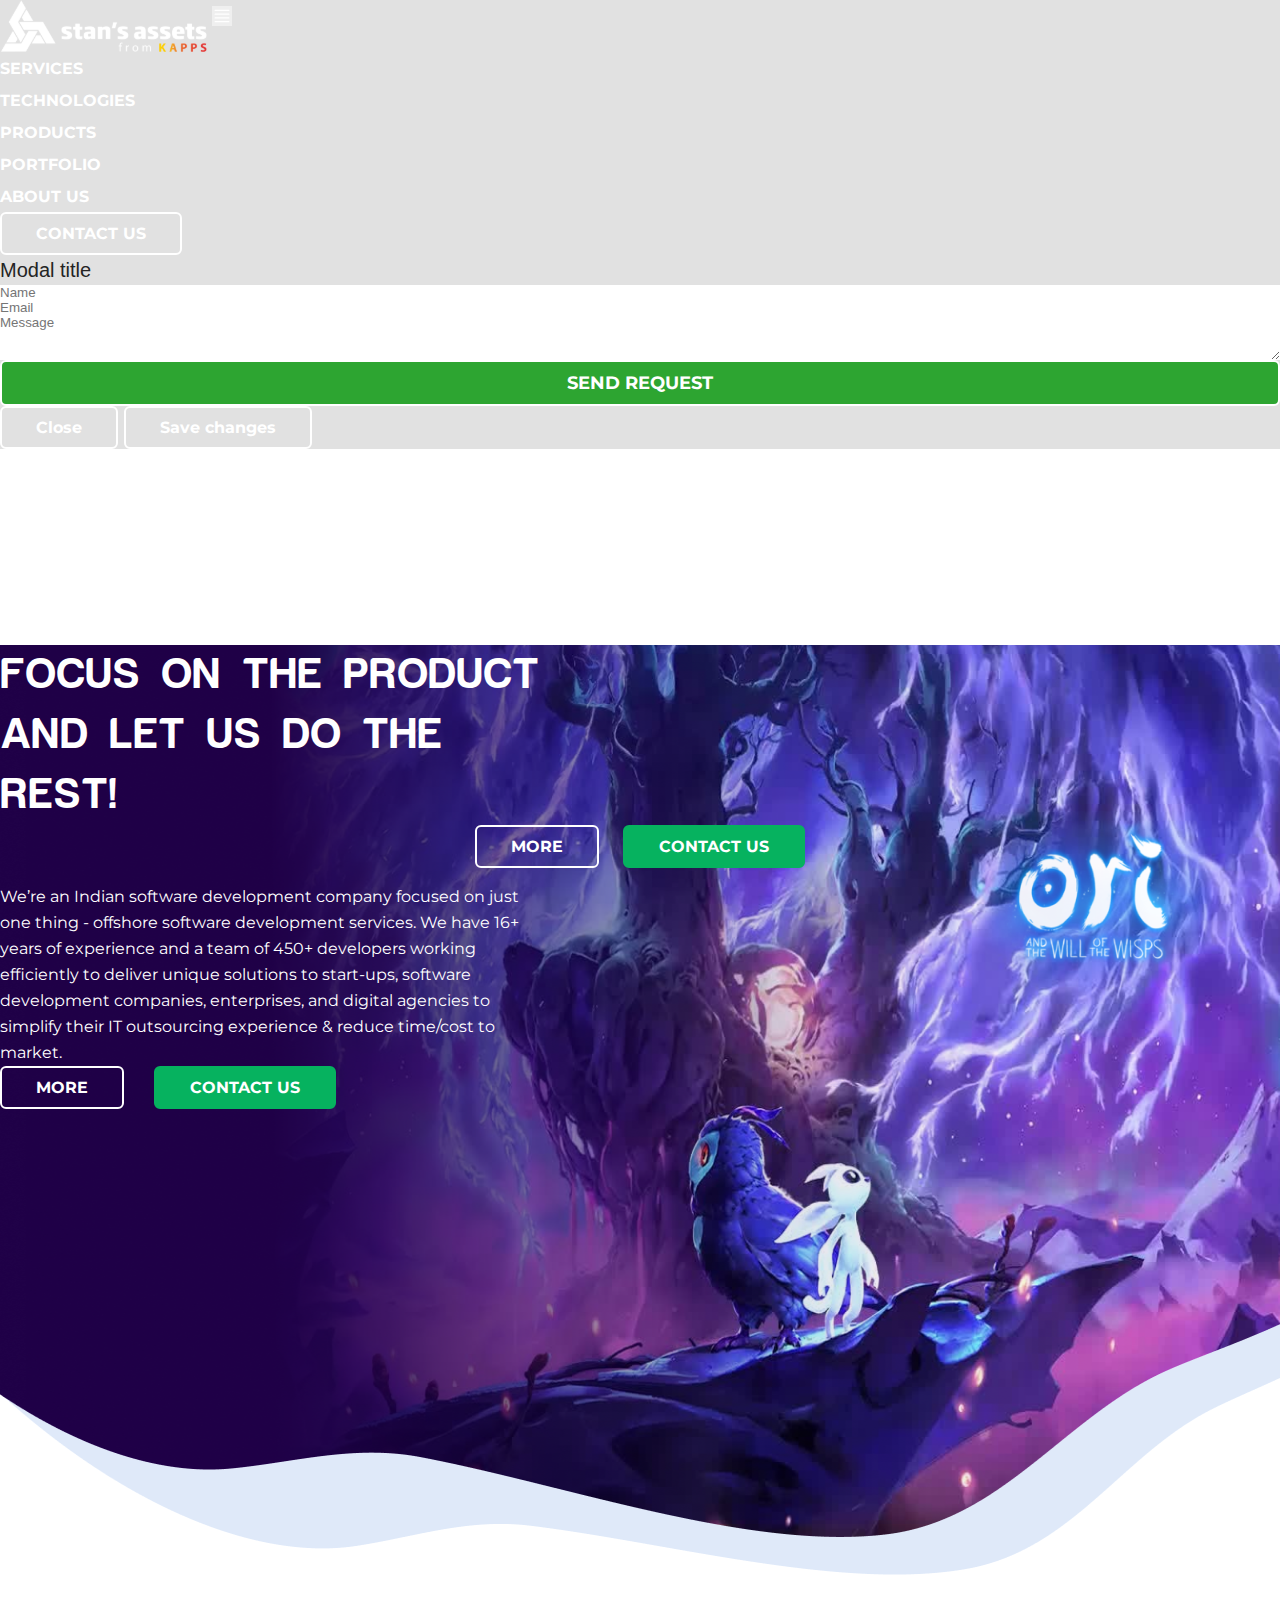
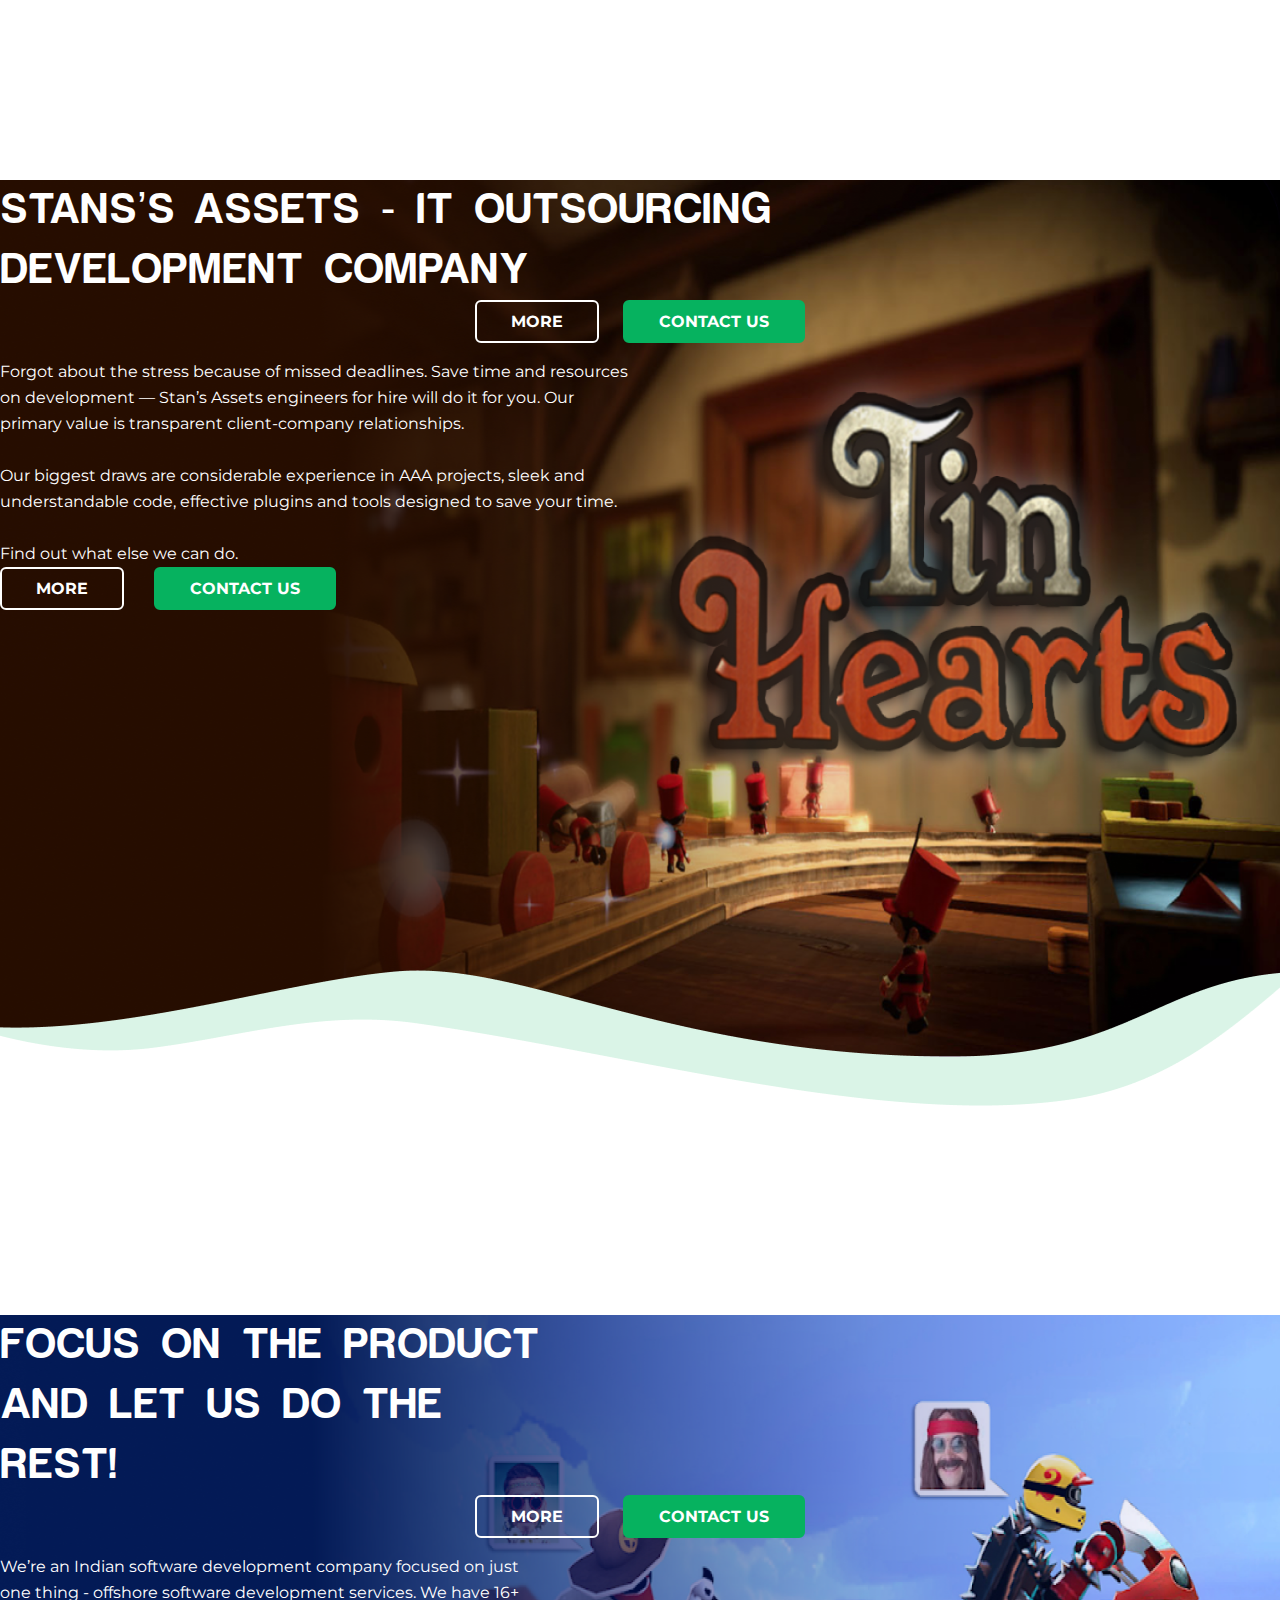
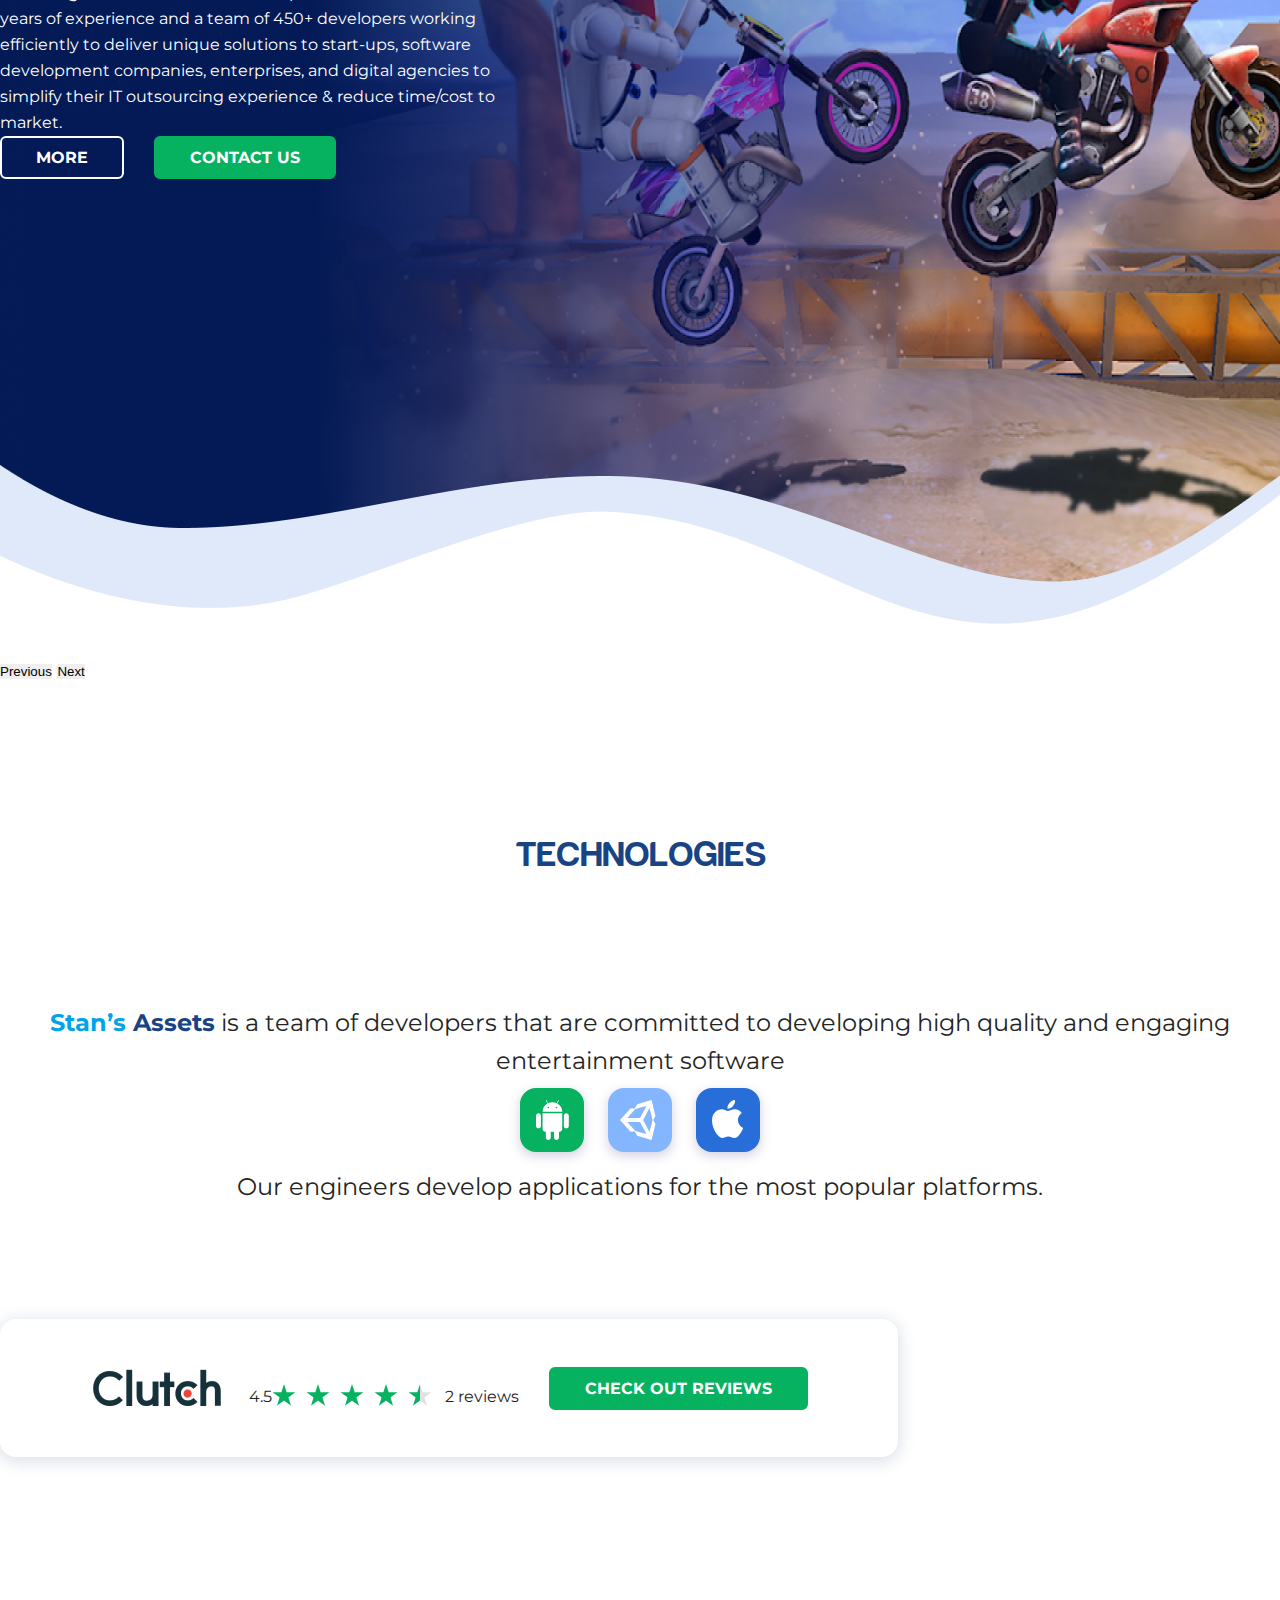
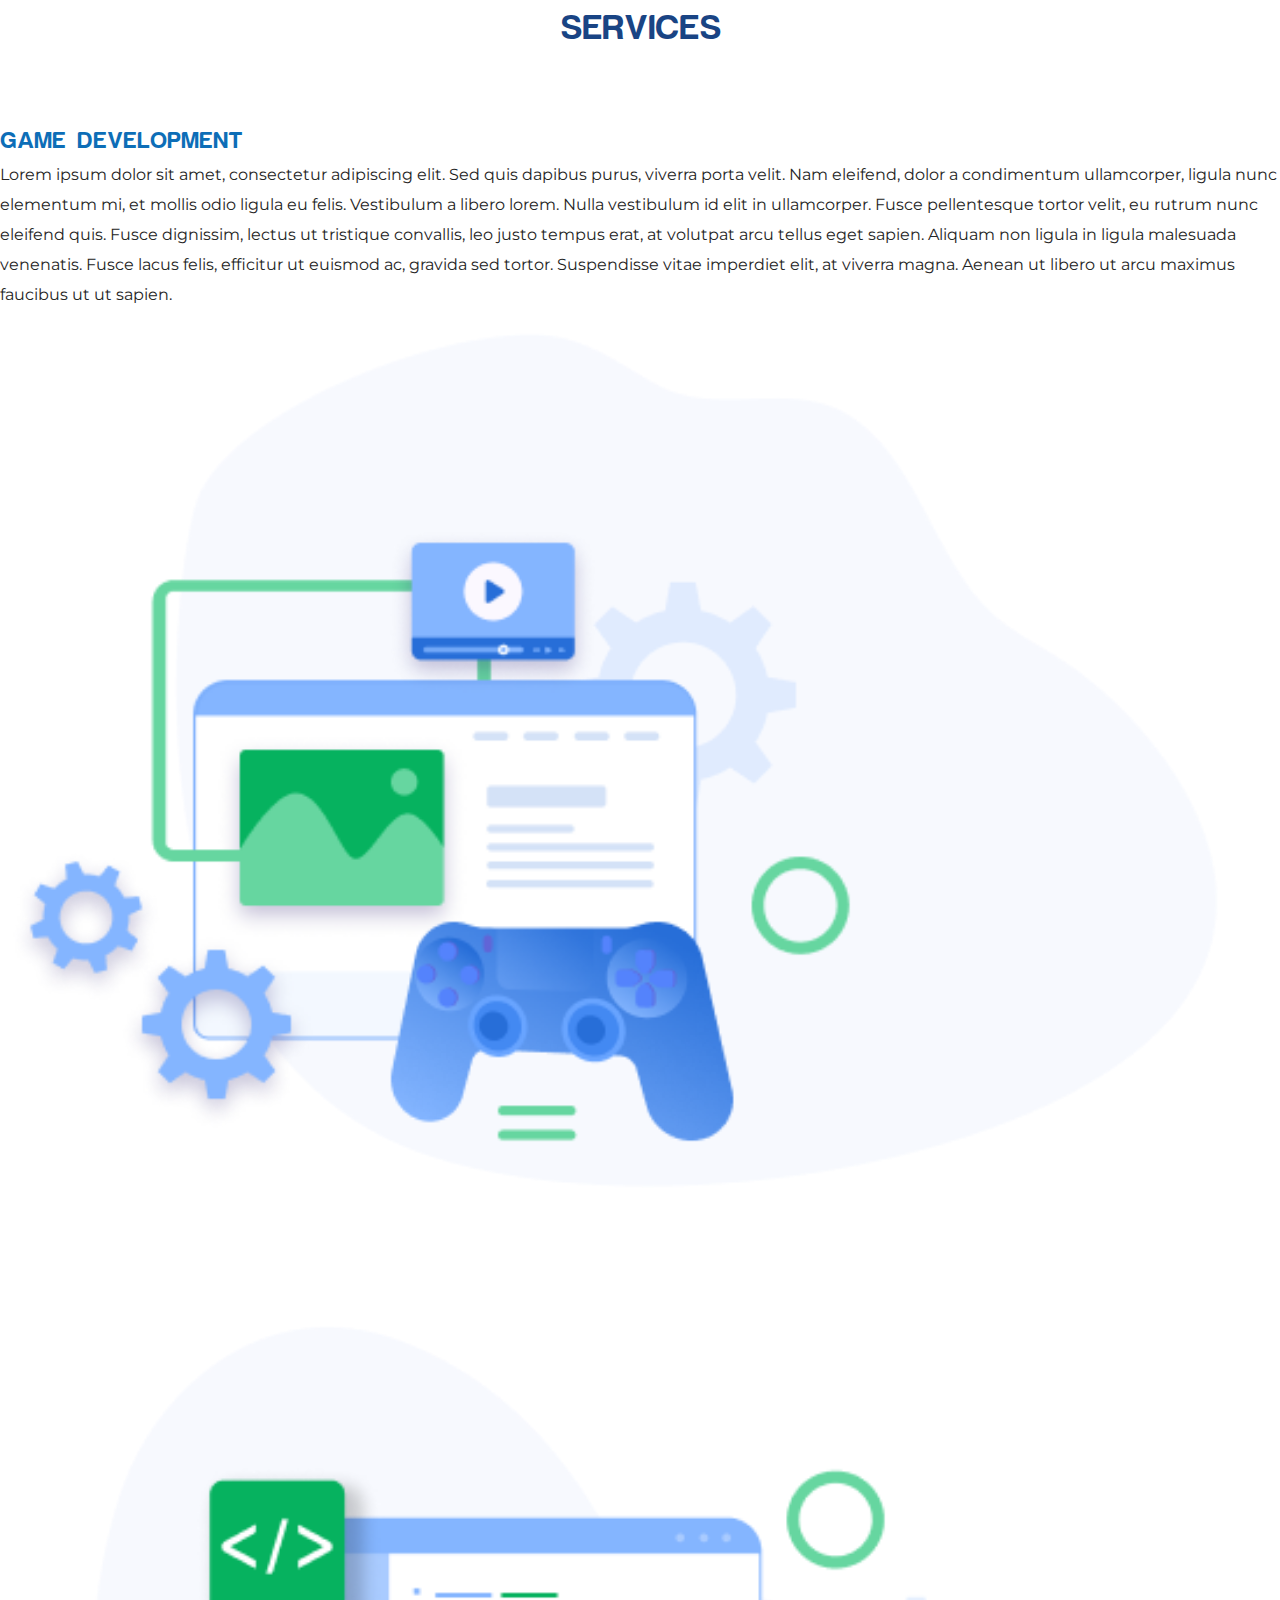
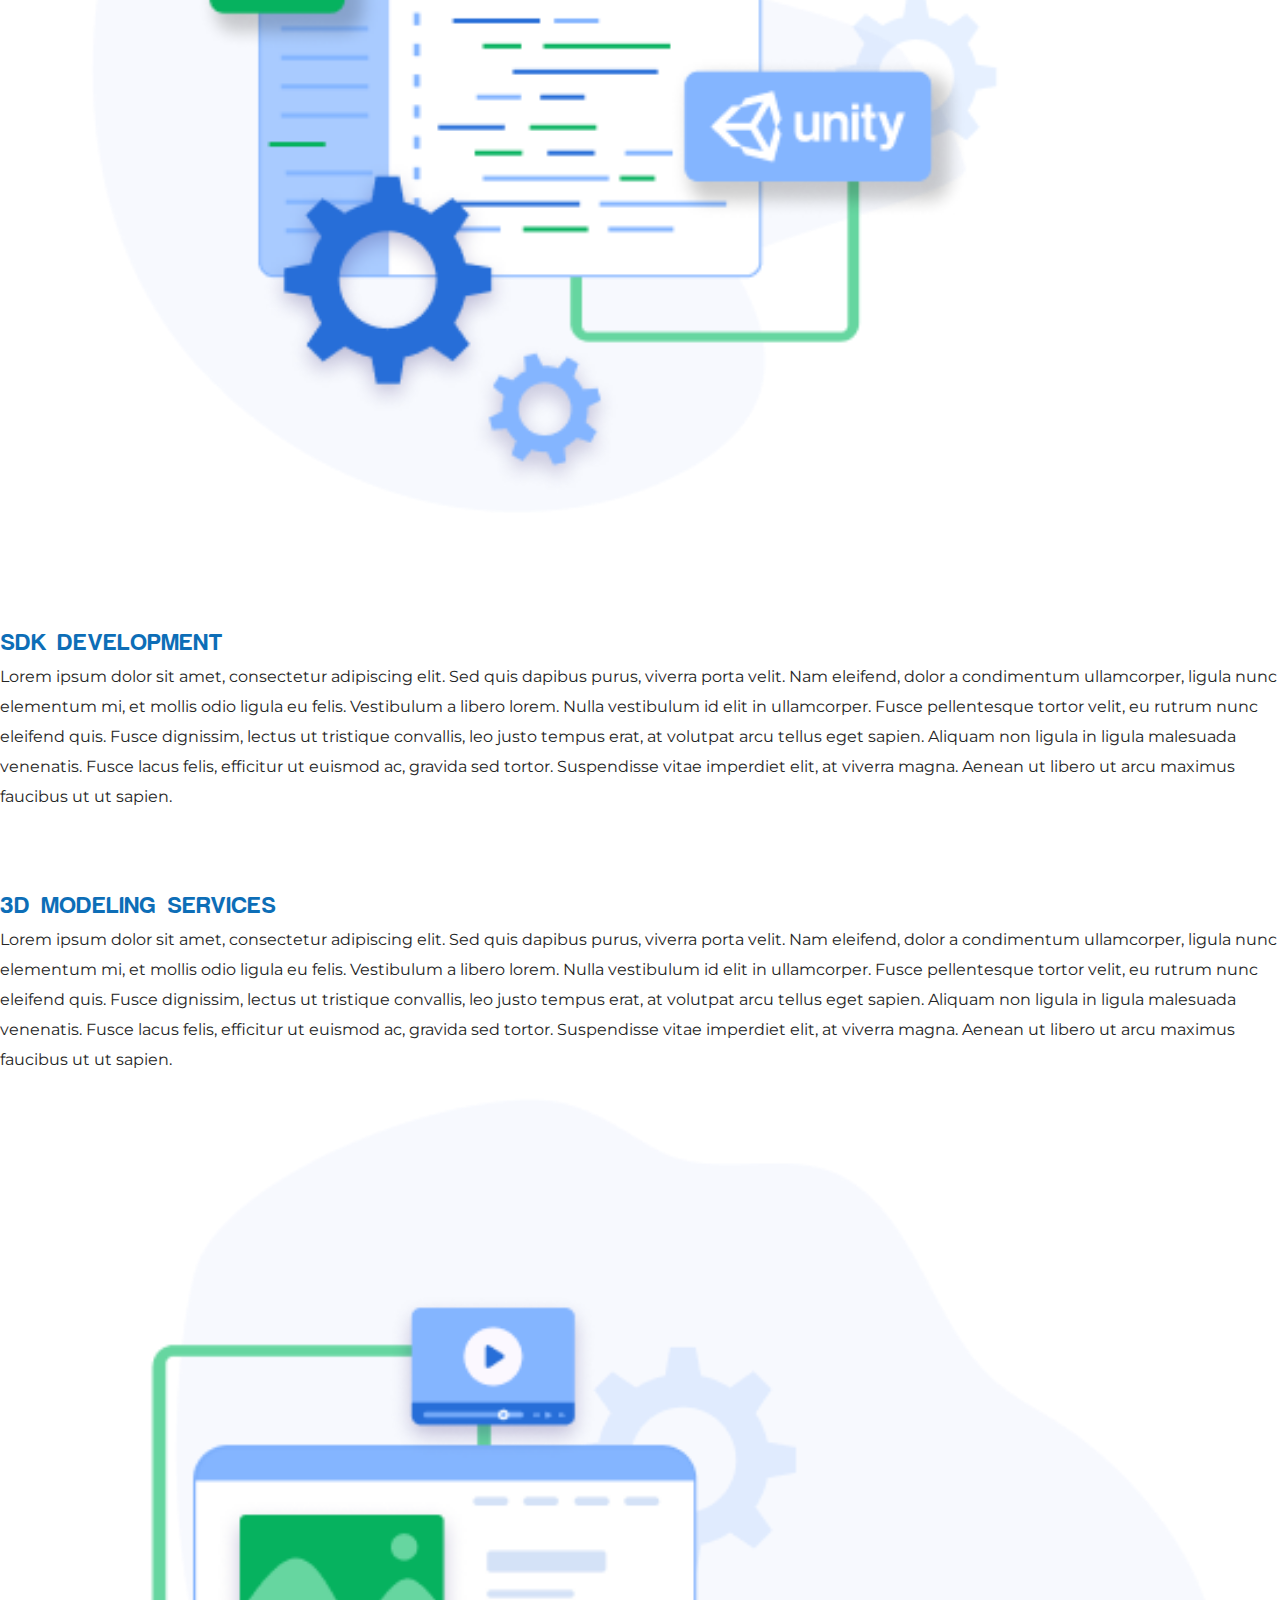
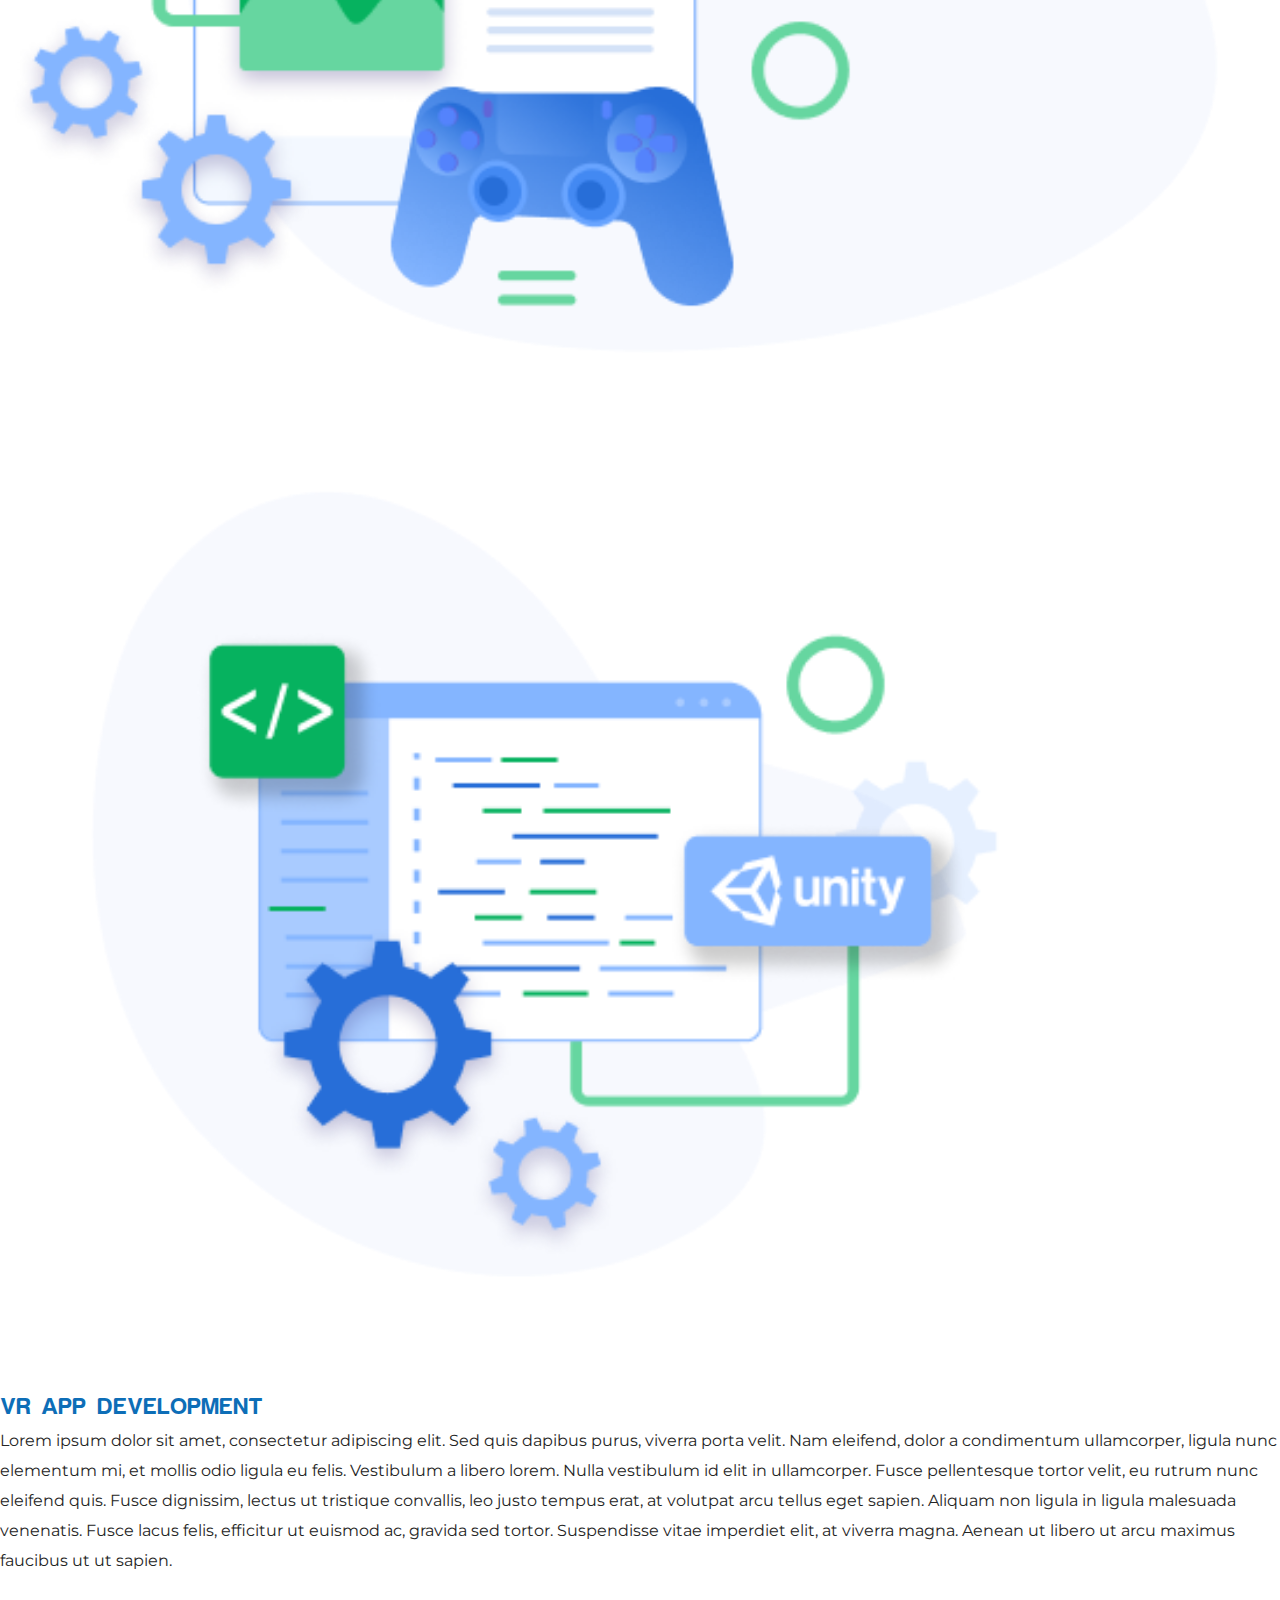
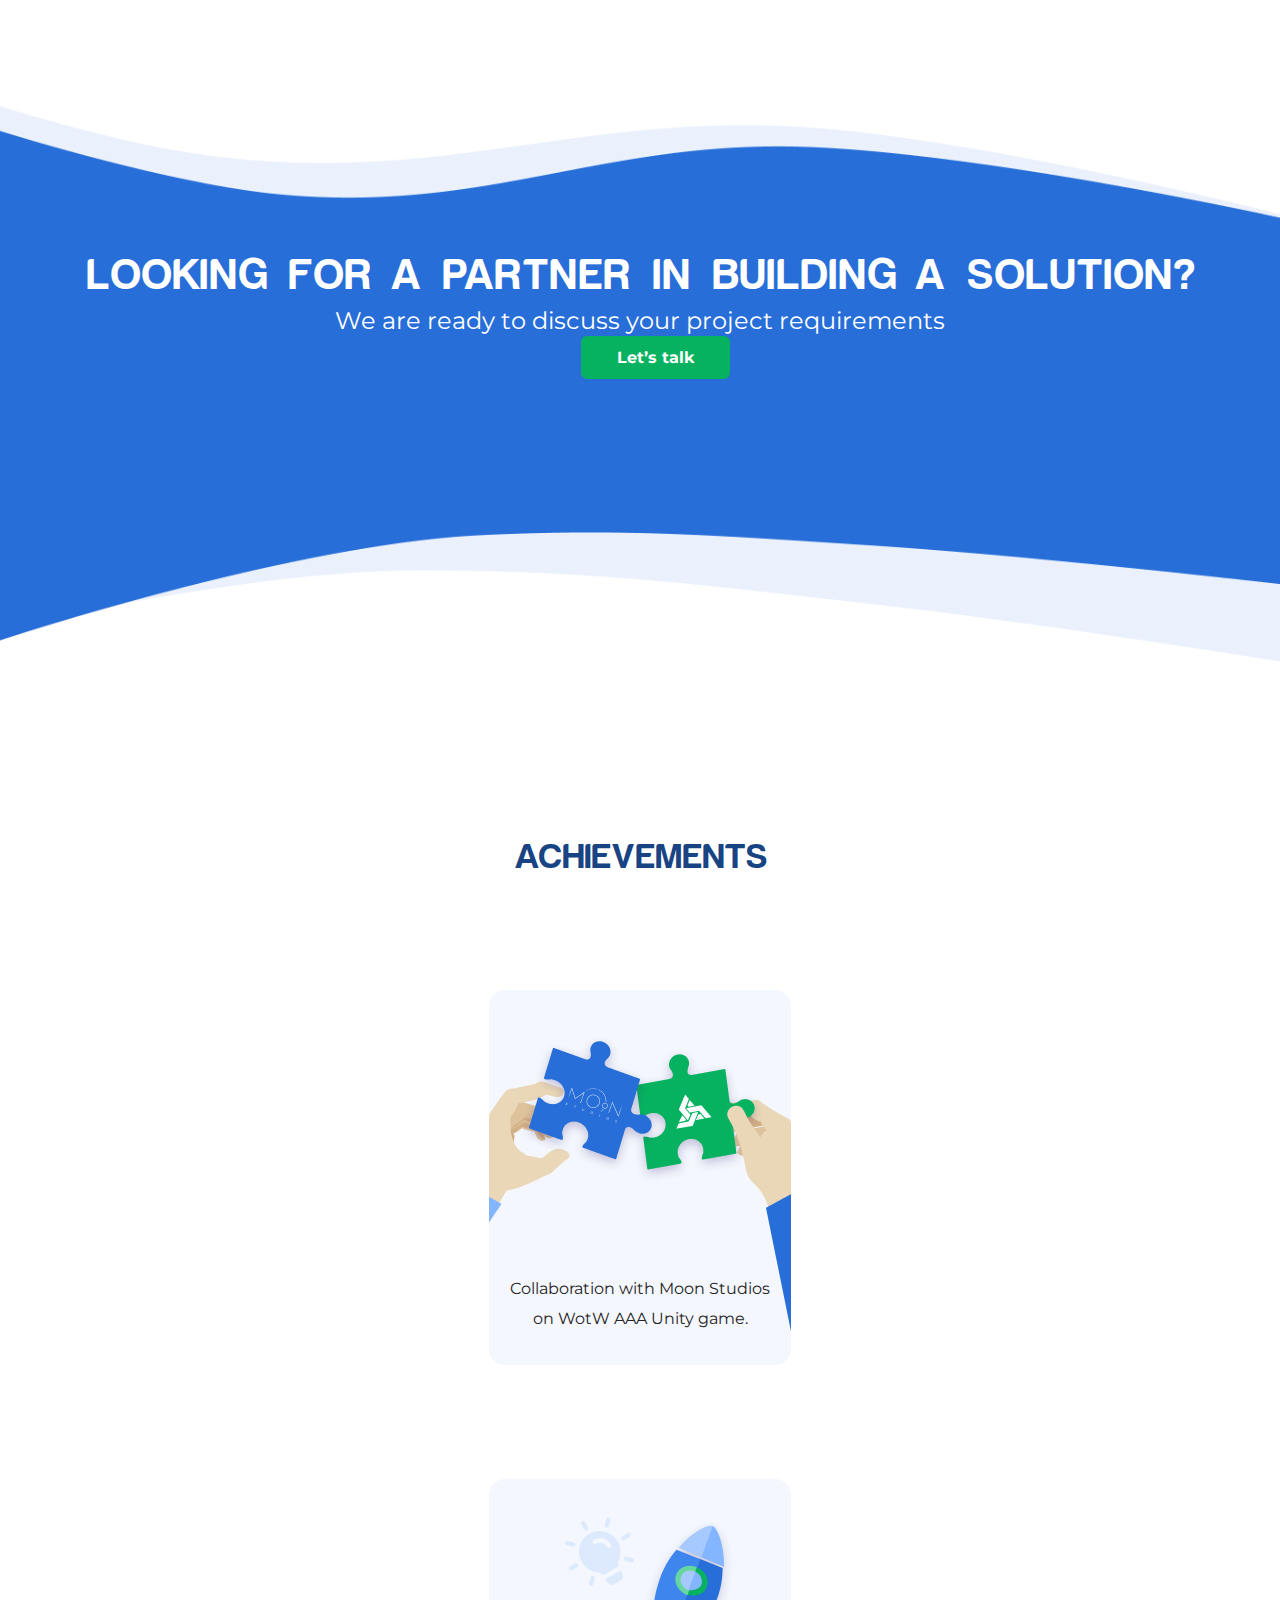
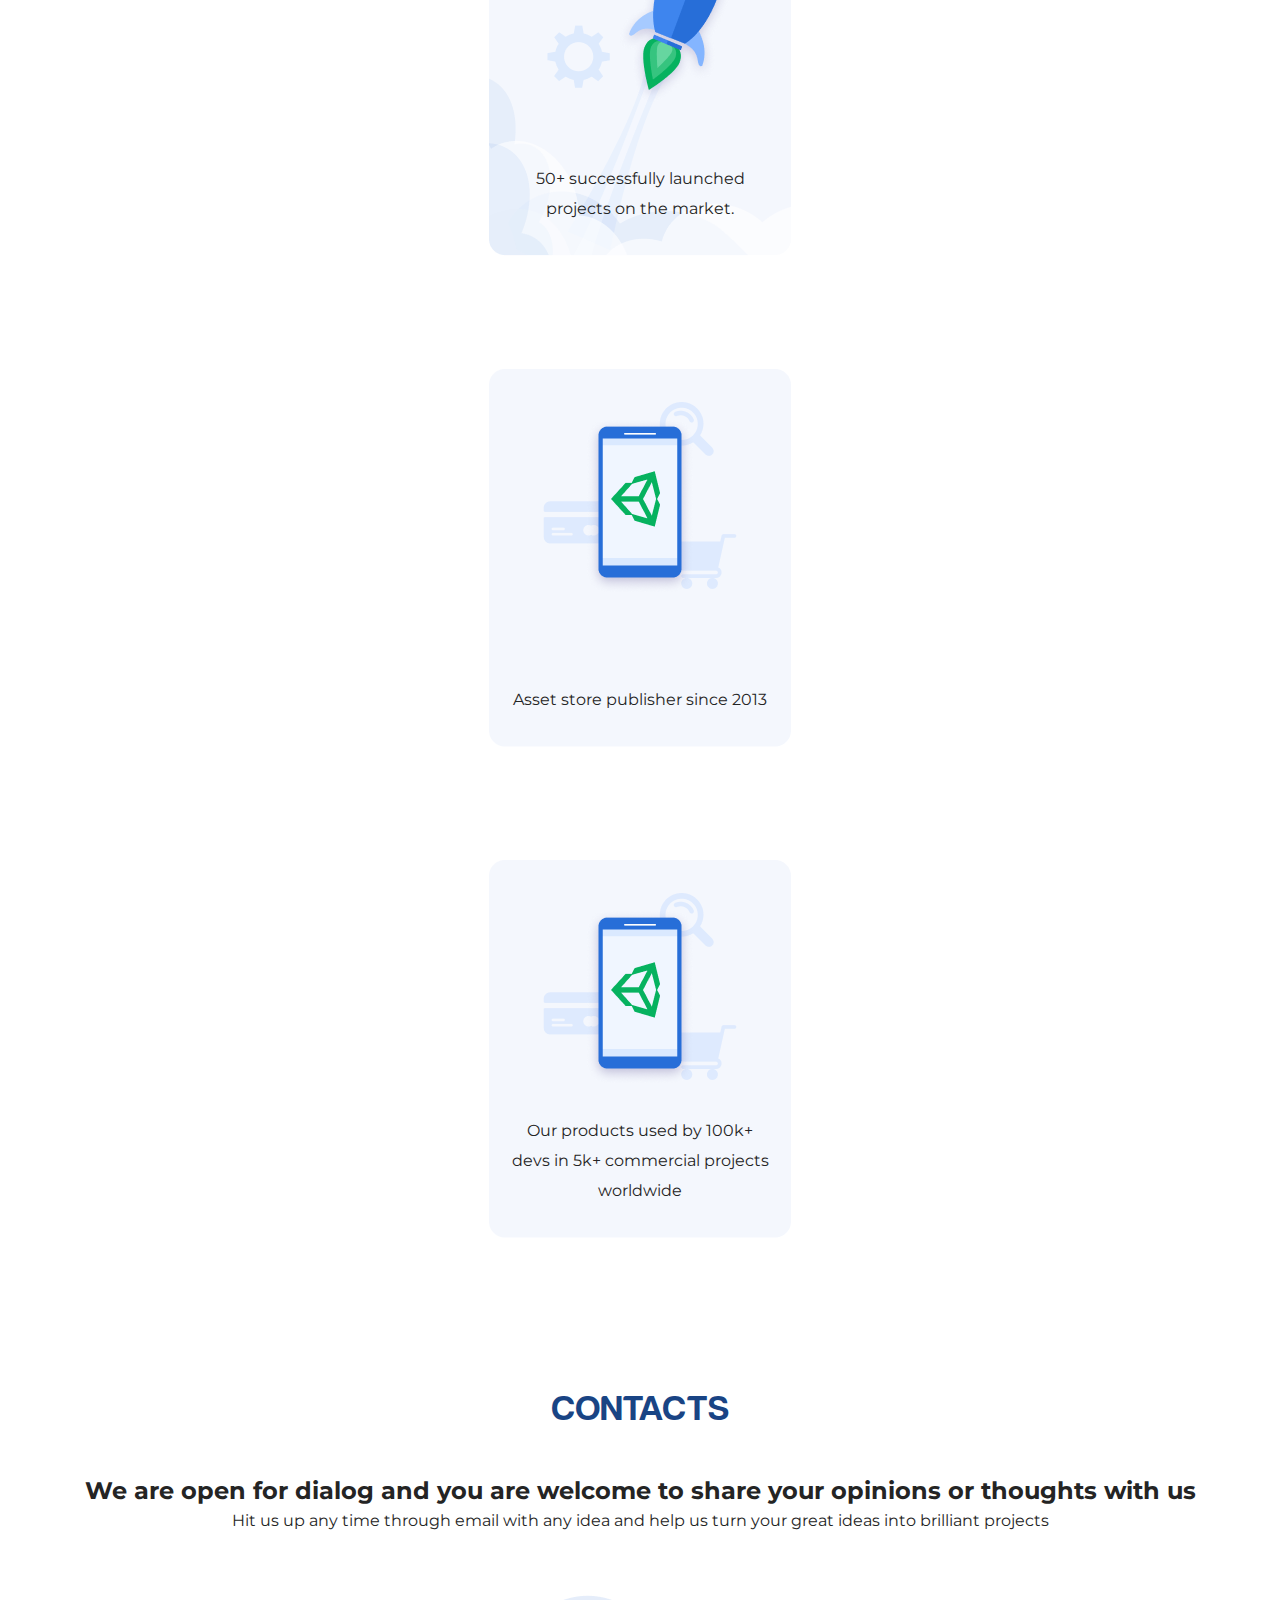
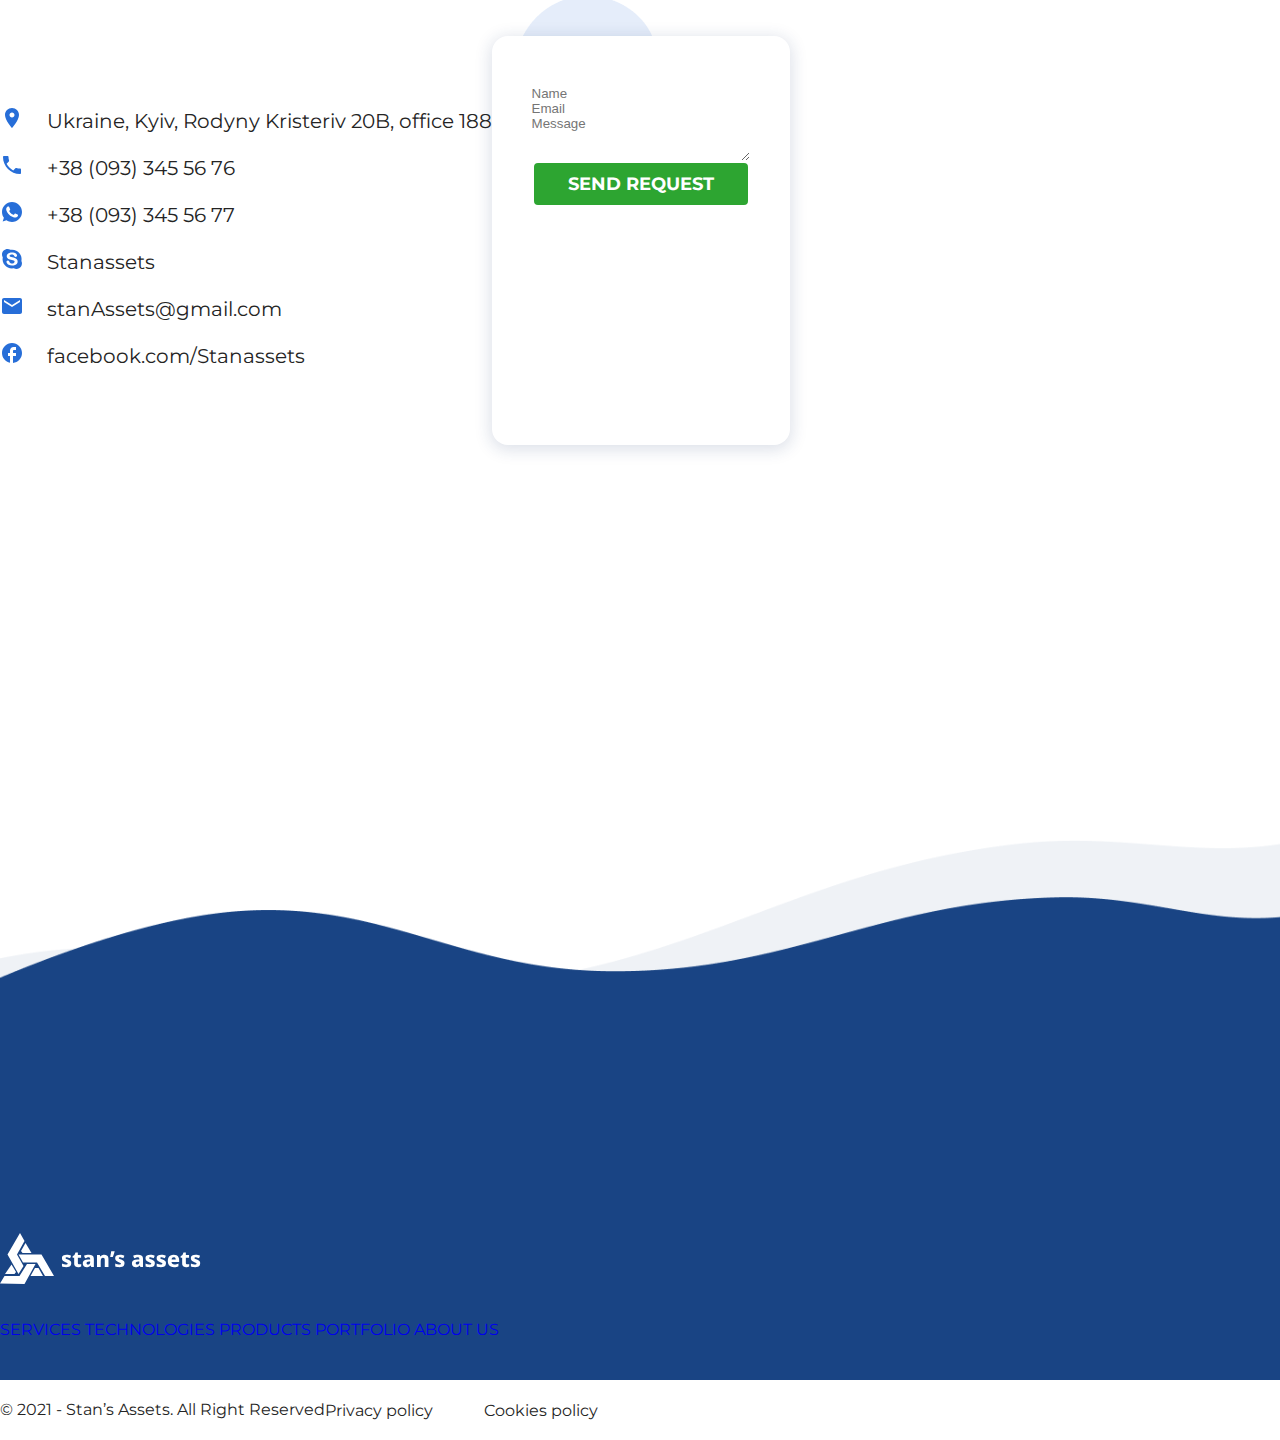
==== commit 17a191d3: "commit" ====
--- a/index.html
+++ b/index.html
@@ -12,7 +12,7 @@
     <header class="header">
         <nav class="navbar navbar-expand-lg fixed-top">
             <div class="container">
-                <a class="navbar-brand" href="#">
+                <a class="navbar-brand" href="/index.html">
                     <img class="navbar-brand" src="/img/logo.svg">
                 </a>
                 <button class="navbar-toggler" type="button" data-bs-toggle="collapse" data-bs-target="#navbarSupportedContent" aria-controls="navbarSupportedContent" aria-expanded="false" aria-label="Toggle navigation">
@@ -22,16 +22,16 @@
                 <div class="navmenu collapse navbar-collapse offset-xxl-1 col-7" id="navbarSupportedContent">
                         <ul class="navbar-nav me-auto mb-2 mb-lg-0">
                               <li class="nav-item mt-3 mt-md-0">
-                                    <a class="nav-link" href="#">SERVICES</a>
+                                    <a class="nav-link" href="/SERVICES.html">SERVICES</a>
                               </li>
                               <li class="nav-item">
-                                    <a class="nav-link" href="#2">TECHNOLOGIES</a>
+                                    <a class="nav-link" href="/Article.html">TECHNOLOGIES</a>
                               </li>
                               <li class="nav-item">
-                                    <a class="nav-link" href="#">PRODUCTS</a>
+                                    <a class="nav-link" href="/Products.html">PRODUCTS</a>
                               </li>
                               <li class="nav-item">
-                                    <a class="nav-link" href="#">PORTFOLIO</a>
+                                    <a class="nav-link" href="/Portfolio.html">PORTFOLIO</a>
                               </li>
                               <li class="nav-item">
                                     <a class="nav-link" href="#">ABOUT US</a>
@@ -39,9 +39,47 @@
                         </ul>
 
                         <button type="button" class="btn btn-primary " data-bs-toggle="modal" data-bs-target="#exampleModal">CONTACT US</button>
+                        
+                        <div class="modal fade" id="exampleModal" tabindex="-1" aria-labelledby="exampleModalLabel" aria-hidden="true">
+                              <div class="modal-dialog">
+                                <div class="modal-content">
+                                  <div class="modal-header">
+                                    <h5 class="modal-title" id="exampleModalLabel">Modal title</h5>
+                                    <button type="button" class="btn-close" data-bs-dismiss="modal" aria-label="Close"></button>
+                                  </div>
+                                  <div class="modal-body">
+                                    <div class="">
+                                          <div class="">
+                                                <div>
+                                                      <div class="mb-3">                                
+                                                <input type="text" class="form-control" id="exampleFormControlInput1" placeholder="Name">
+                                              </div>
+                                               <div class="mb-3">                                
+                                                <input type="email" class="form-control" id="exampleFormControlInput1" placeholder="Email">
+                                              </div>
+                                              <div class="mb-3">
+                                                <textarea class="form-control" id="exampleFormControlTextarea1" rows="3" placeholder="Message" ></textarea>
+                                              </div>
+                                                </div>
+                                                <div>
+                                                      <button type="button" class="btn btn-contacs">SEND REQUEST</button> 
+                                                
+                                                </div>
+                                              
+                                          </div>
+                                    </div>
+                                  </div>
+                                  <div class="modal-footer">
+                                    <button type="button" class="btn btn-secondary" data-bs-dismiss="modal">Close</button>
+                                    <button type="button" class="btn btn-primary">Save changes</button>
+                                  </div>
+                                </div>
+                              </div>
+                            </div>
                   </div>
             </div>
       </nav>
+      
        <div class="first-page">
             <div id="carouselExampleIndicators" class="carousel slide carousel-fade" data-bs-ride="true">
                   
@@ -67,7 +105,7 @@
                                 <h1>STANS’S ASSETS - IT OUTSOURCING DEVELOPMENT COMPANY</h1>
                                 <div class="center">
                                     <button type="button" class="mt-4 btn d-inline d-sm-none ">MORE</button>
-                               <button type="button" class="mt-4 btn btn-green d-inline d-sm-none">CONTACT US</button>  
+                               <button type="button" class="mt-4 btn btn-green btn-green-first d-inline d-sm-none">CONTACT US</button>  
                                </div> 
                                 <p>Forgot about the stress because of missed deadlines. Save time and resources on development — Stan’s Assets engineers for hire will do it for you. 
                                     Our primary value is transparent client-company relationships.
@@ -108,6 +146,7 @@
       </div>
     </header>
 <section class="technologies">
+      
       <div class="container">
             <div class="row justify-content-center ">
                   <div class="col-xl-8 col-11">
@@ -300,41 +339,21 @@
 <footer>
       <div class="container">
             <div class="row">
-                  <div class="col-3 footer-block">
-                        <img src="/img/logo2.svg">
-                        <img src="/img/111.svg">
-                        <img src="/img/222.svg">
-                        <img src="/img/333.svg">
-                        <img  src="/img/444.svg">
-                        <img  src="/img/555.svg">
-                  </div>
-            <div class="col-3">
-                  <h3>Services</h3>
-                  <p>Mobile Application Development</p>
-                  <p>Game Development Outsourcing</p>
-                  <p>VR App Development</p>
-                  <p>Dedicated Developers</p>
-                  <p>SDK Development</p>
-            </div>
-            <div class="col-3">
-                  <h3>Technologies</h3>
-                  <p>Android</p>
-                  <p>IOS</p>
-                  <p>Unity</p>
-            </div>
-            <div class="col-1">
-                  <h3>PRODUCTS</h3>
-                  <h3>PORTFOLIO</h3>
-                  <h3>BLOG</h3>
-            </div>
-            
-            </div>
-            
-            
-      </div>
-     
-                 
-      
+                  <div class="col-6 footer-block">
+                        <a href="/index.html"><img src="/img/logo2.svg"></a>
+                              <p><a class="nav-link" href="#">SERVICES</a>
+                     
+                              <a class="nav-link" href="#2">TECHNOLOGIES</a>
+                    
+                              <a class="nav-link" href="#">PRODUCTS</a>
+                       
+                              <a class="nav-link" href="#">PORTFOLIO</a>
+                        
+                              <a class="nav-link" href="#">ABOUT US</a></p>
+                        
+                  </div> 
+            </div>     
+      </div>  
 </footer> 
 <div class="footer-block-2">
       <div class="container footer-block-3">
@@ -353,3 +372,9 @@
 
 
 </html>
+
+
+
+
+
+
--- a/css/Style.css
+++ b/css/Style.css
@@ -153,6 +153,21 @@
   color: rgba(255, 255, 255, 0.439);
 }
 
+.navbar-services {
+  background-color: white;
+}
+
+.navbar-services a {
+  color: #0D6EB7;
+  font-family: "Montserrat", sans-serif;
+  font-weight: 700;
+  font-size: 16px;
+}
+
+.navbar-services a:hover {
+  color: #00A4E8;
+}
+
 .active_nav {
   display: none;
 }
@@ -177,6 +192,17 @@
   border: 2px solid white;
 }
 
+.btn-primary-services {
+  color: #06B25F;
+  border: 2px solid #06B25F;
+}
+
+.btn-primary-services:hover, :not(.btn-primary-services-check) + .btn-primary-services:hover {
+  background-color: #06B25F;
+  color: #eeeeee;
+  border: 2px solid #06B25F;
+}
+
 .navbar-toggler,
 .navbar-toggler:focus,
 .navbar-toggler:active,
@@ -265,10 +291,18 @@
   padding: 10 54;
 }
 
+.btn-green-first
+.btn-green-first:first-child:hover, :not(.btn-green-first-check) + .btn-green-first:hover {
+  background-color: #00000000;
+  border-color: white;
+  border: 2px solid white;
+}
+
 .btn-green:first-child:hover, :not(.btn-green-check) + .btn-green:hover {
   background-color: #00000000;
   border-color: white;
   border: 2px solid white;
+  color: white;
 }
 
 .title {
@@ -514,6 +548,232 @@
   margin-top: 55px;
 }
 
+.app {
+  margin-top: 100px;
+}
+
+.app h1 {
+  color: #194484;
+}
+
+.app img {
+  width: 100%;
+}
+
+.app-text h1 {
+  text-align: center;
+}
+
+.app-text h2 {
+  color: #0D6EB7;
+}
+
+.services-2 {
+  margin-bottom: 250px;
+}
+
+.services-2 h3 {
+  text-align: center;
+  line-height: 30px;
+  margin-top: 45px;
+}
+
+.services-2 img {
+  max-width: 115px;
+}
+
+.services-icon {
+  display: -webkit-box;
+  display: -ms-flexbox;
+  display: flex;
+  -webkit-box-orient: vertical;
+  -webkit-box-direction: normal;
+      -ms-flex-direction: column;
+          flex-direction: column;
+  -webkit-box-pack: center;
+      -ms-flex-pack: center;
+          justify-content: center;
+  -webkit-box-align: center;
+      -ms-flex-align: center;
+          align-items: center;
+  background-color: #F4F8FD;
+  border-radius: 16px;
+  padding: 65px 0px 35px 0px;
+  margin: 10px;
+  min-width: 300px;
+}
+
+.services-icon:hover {
+  -webkit-transform: scale(0.9);
+          transform: scale(0.9);
+  -webkit-transition: 100ms;
+  transition: 100ms;
+  cursor: pointer;
+  background-color: #ffffff;
+}
+
+.projects-bloks {
+  display: -webkit-box;
+  display: -ms-flexbox;
+  display: flex;
+  -webkit-box-pack: justify;
+      -ms-flex-pack: justify;
+          justify-content: space-between;
+}
+
+.projects-block {
+  display: -webkit-box;
+  display: -ms-flexbox;
+  display: flex;
+  -webkit-box-orient: vertical;
+  -webkit-box-direction: normal;
+      -ms-flex-direction: column;
+          flex-direction: column;
+  -webkit-box-shadow: 0px 3px 16px 2px rgba(29, 51, 107, 0.15);
+          box-shadow: 0px 3px 16px 2px rgba(29, 51, 107, 0.15);
+  border-radius: 16px;
+  max-width: 400px;
+  max-height: 480px;
+}
+
+.projects-block p {
+  max-width: 368px;
+}
+
+.projects-block img {
+  max-width: 400px;
+}
+
+.project-text {
+  padding: 16 16 20 16;
+}
+
+.products-blocks {
+  display: -webkit-box;
+  display: -ms-flexbox;
+  display: flex;
+  -ms-flex-wrap: wrap;
+      flex-wrap: wrap;
+  margin-bottom: 150px;
+}
+
+.products-block {
+  display: -webkit-box;
+  display: -ms-flexbox;
+  display: flex;
+  -webkit-box-orient: vertical;
+  -webkit-box-direction: normal;
+      -ms-flex-direction: column;
+          flex-direction: column;
+  -webkit-box-shadow: 0px 3px 16px 2px rgba(29, 51, 107, 0.15);
+          box-shadow: 0px 3px 16px 2px rgba(29, 51, 107, 0.15);
+  border-radius: 16px;
+  max-width: 400px;
+  max-height: 480px;
+  margin-top: 20px;
+  -webkit-transform: scale(0.95);
+          transform: scale(0.95);
+}
+
+.products-block p {
+  max-width: 368px;
+}
+
+.products-block img {
+  max-width: 400px;
+}
+
+.portfolio {
+  margin-bottom: 250px;
+}
+
+.portfolio-block {
+  display: -webkit-box;
+  display: -ms-flexbox;
+  display: flex;
+  -webkit-box-shadow: 0px 3px 16px 2px rgba(29, 51, 107, 0.15);
+          box-shadow: 0px 3px 16px 2px rgba(29, 51, 107, 0.15);
+  border-radius: 16px;
+  margin-top: 100px;
+}
+
+.portfolio-block img {
+  width: 50%;
+  max-height: 500px;
+}
+
+.portfolio-text {
+  padding: 24 38 24 24;
+}
+
+.article-first {
+  display: -webkit-box;
+  display: -ms-flexbox;
+  display: flex;
+  -webkit-box-pack: justify;
+      -ms-flex-pack: justify;
+          justify-content: space-between;
+}
+
+.article-first-m img {
+  margin-left: 30px;
+  margin-right: 5px;
+}
+
+.moto img {
+  width: 100%;
+}
+
+.how {
+  display: -webkit-box;
+  display: -ms-flexbox;
+  display: flex;
+  -webkit-box-orient: vertical;
+  -webkit-box-direction: normal;
+      -ms-flex-direction: column;
+          flex-direction: column;
+  -webkit-box-pack: center;
+      -ms-flex-pack: center;
+          justify-content: center;
+  -webkit-box-align: center;
+      -ms-flex-align: center;
+          align-items: center;
+  background-color: #e5eaf1;
+  -webkit-box-shadow: 0px 3px 16px 2px rgba(29, 51, 107, 0.15);
+          box-shadow: 0px 3px 16px 2px rgba(29, 51, 107, 0.15);
+  padding: 36 0;
+  width: 100%;
+  border-radius: 16px;
+  margin-top: 36px;
+  margin-bottom: 67px;
+}
+
+.how p {
+  font-size: 20px;
+  font-weight: 700;
+  margin-bottom: 28px;
+}
+
+.about-author {
+  display: -webkit-box;
+  display: -ms-flexbox;
+  display: flex;
+  margin-bottom: 100px;
+}
+
+.about-author p {
+  max-width: 461px;
+}
+
+.about-author img {
+  width: 170px;
+  height: 170px;
+}
+
+.about-author-text {
+  margin-left: 35px;
+}
+
 footer {
   margin-top: 285px;
   background-image: url("/img/FOOTER.png");
@@ -535,11 +795,11 @@
 
 footer p {
   color: #fff;
-}
-
-.footer-block img {
-  margin-right: 45px;
-  margin-top: 40px;
+  margin-top: 30px;
+}
+
+footer a {
+  margin-top: 10px;
 }
 
 .footer-block-2 {
@@ -570,6 +830,16 @@
           align-items: center;
 }
 
+.accordion-item {
+  border: 0;
+  border-bottom: 1px solid #0D6EB7;
+}
+
+.accordion-header p {
+  font-size: 20px;
+  font-weight: 700px;
+}
+
 @media (max-width: 1400px) {
   .btn, .btn-primary {
     padding: 10 34;
@@ -577,11 +847,68 @@
   footer {
     min-height: 650px;
   }
+  .projects-bloks, .products-blocks {
+    display: -webkit-box;
+    display: -ms-flexbox;
+    display: flex;
+    -webkit-box-align: center;
+        -ms-flex-align: center;
+            align-items: center;
+    -webkit-box-pack: center;
+        -ms-flex-pack: center;
+            justify-content: center;
+  }
+  .projects-block {
+    -webkit-transform: scale(0.8);
+            transform: scale(0.8);
+  }
+  .products-block {
+    -webkit-transform: scale(0.9);
+            transform: scale(0.9);
+  }
+  .projects-block {
+    margin-top: 20px;
+  }
 }
 
 @media (max-width: 1200px) {
   .navbar-brand {
     width: 116px;
+  }
+  .projects-bloks {
+    display: -webkit-box;
+    display: -ms-flexbox;
+    display: flex;
+    -webkit-box-align: center;
+        -ms-flex-align: center;
+            align-items: center;
+    -webkit-box-pack: center;
+        -ms-flex-pack: center;
+            justify-content: center;
+    -webkit-box-orient: vertical;
+    -webkit-box-direction: normal;
+        -ms-flex-direction: column;
+            flex-direction: column;
+  }
+  .projects-block {
+    -webkit-transform: scale(1);
+            transform: scale(1);
+  }
+  .portfolio-block {
+    display: -webkit-box;
+    display: -ms-flexbox;
+    display: flex;
+    -webkit-box-orient: vertical;
+    -webkit-box-direction: normal;
+        -ms-flex-direction: column;
+            flex-direction: column;
+    -webkit-box-align: center;
+        -ms-flex-align: center;
+            align-items: center;
+  }
+  .portfolio-block img {
+    max-width: 553;
+    padding: 10px;
   }
 }
 
@@ -612,6 +939,9 @@
   .navbar {
     background-color: #180A2D;
   }
+  .navbar-services {
+    background-color: #EFF5F8;
+  }
   .carousel-item1 h1, .carousel-item2 h1, .carousel-item3 h1 {
     margin-top: 196px;
     max-width: 1800px;
@@ -620,6 +950,10 @@
   .carousel-item1 p, .carousel-item2 p, .carousel-item3 p {
     color: white;
   }
+  .products-block {
+    -webkit-transform: scale(1);
+            transform: scale(1);
+  }
   footer {
     min-height: 850px;
     background-size: 120% 100%;
@@ -627,6 +961,9 @@
   .footer-block img {
     margin-right: 20px;
     margin-top: 20px;
+  }
+  .footer-block {
+    margin-bottom: 100px;
   }
 }
 
@@ -655,6 +992,50 @@
   }
   .contacts-block-2 {
     margin-top: 30px;
+  }
+  .app {
+    margin-top: 150px;
+  }
+  .app h1 {
+    font-size: 38px;
+    line-height: 40px;
+  }
+  .services-icon {
+    background-color: #F4F8FD;
+    border-radius: 16px;
+    padding: 25px 0px 15px 0px;
+    margin: 10px;
+    min-width: 150px;
+  }
+  .services-icon h3 {
+    font-size: 12;
+    line-height: 15px;
+  }
+  .services-icon img {
+    width: 60px;
+  }
+  .services-2 {
+    margin-bottom: 120px;
+  }
+  .products-block {
+    -webkit-transform: scale(0.85);
+            transform: scale(0.85);
+  }
+  .portfolio-block {
+    display: -webkit-box;
+    display: -ms-flexbox;
+    display: flex;
+    -webkit-box-orient: vertical;
+    -webkit-box-direction: normal;
+        -ms-flex-direction: column;
+            flex-direction: column;
+  }
+  .portfolio-block img {
+    width: 100%;
+    padding: 10px;
+  }
+  footer {
+    margin-top: 85px;
   }
 }
 
@@ -735,11 +1116,68 @@
     border-radius: 6px;
     padding: 10 10;
   }
+  .services-2 h3 {
+    margin-top: 25px;
+  }
   .achievements-card {
     margin-top: 63px;
   }
+  .accordion-header p {
+    font-size: 18px;
+    line-height: 25px;
+  }
   footer {
     background-size: 120% 100%;
   }
 }
+
+@media (max-width: 425px) {
+  .products-block {
+    -webkit-transform: scale(0.8);
+            transform: scale(0.8);
+    margin-top: -50px;
+  }
+  .projects-block {
+    -webkit-transform: scale(0.8);
+            transform: scale(0.8);
+    margin-top: -50px;
+  }
+  .about-author {
+    display: -webkit-box;
+    display: -ms-flexbox;
+    display: flex;
+    -webkit-box-orient: vertical;
+    -webkit-box-direction: normal;
+        -ms-flex-direction: column;
+            flex-direction: column;
+    -webkit-box-align: center;
+        -ms-flex-align: center;
+            align-items: center;
+  }
+  .about-author-text {
+    margin-top: 25px;
+  }
+}
+
+@media (max-width: 320px) {
+  .services-icon {
+    background-color: #F4F8FD;
+    border-radius: 12px;
+    padding: 25px 0px 15px 0px;
+    margin: 10px;
+    min-width: 120px;
+  }
+  .services-icon h3 {
+    font-size: 12;
+    line-height: 15px;
+  }
+  .services-icon img {
+    width: 60px;
+  }
+  .products-block {
+    -webkit-transform: scale(0.7);
+            transform: scale(0.7);
+    margin-top: -100;
+  }
+}
 /*# sourceMappingURL=Style.css.map */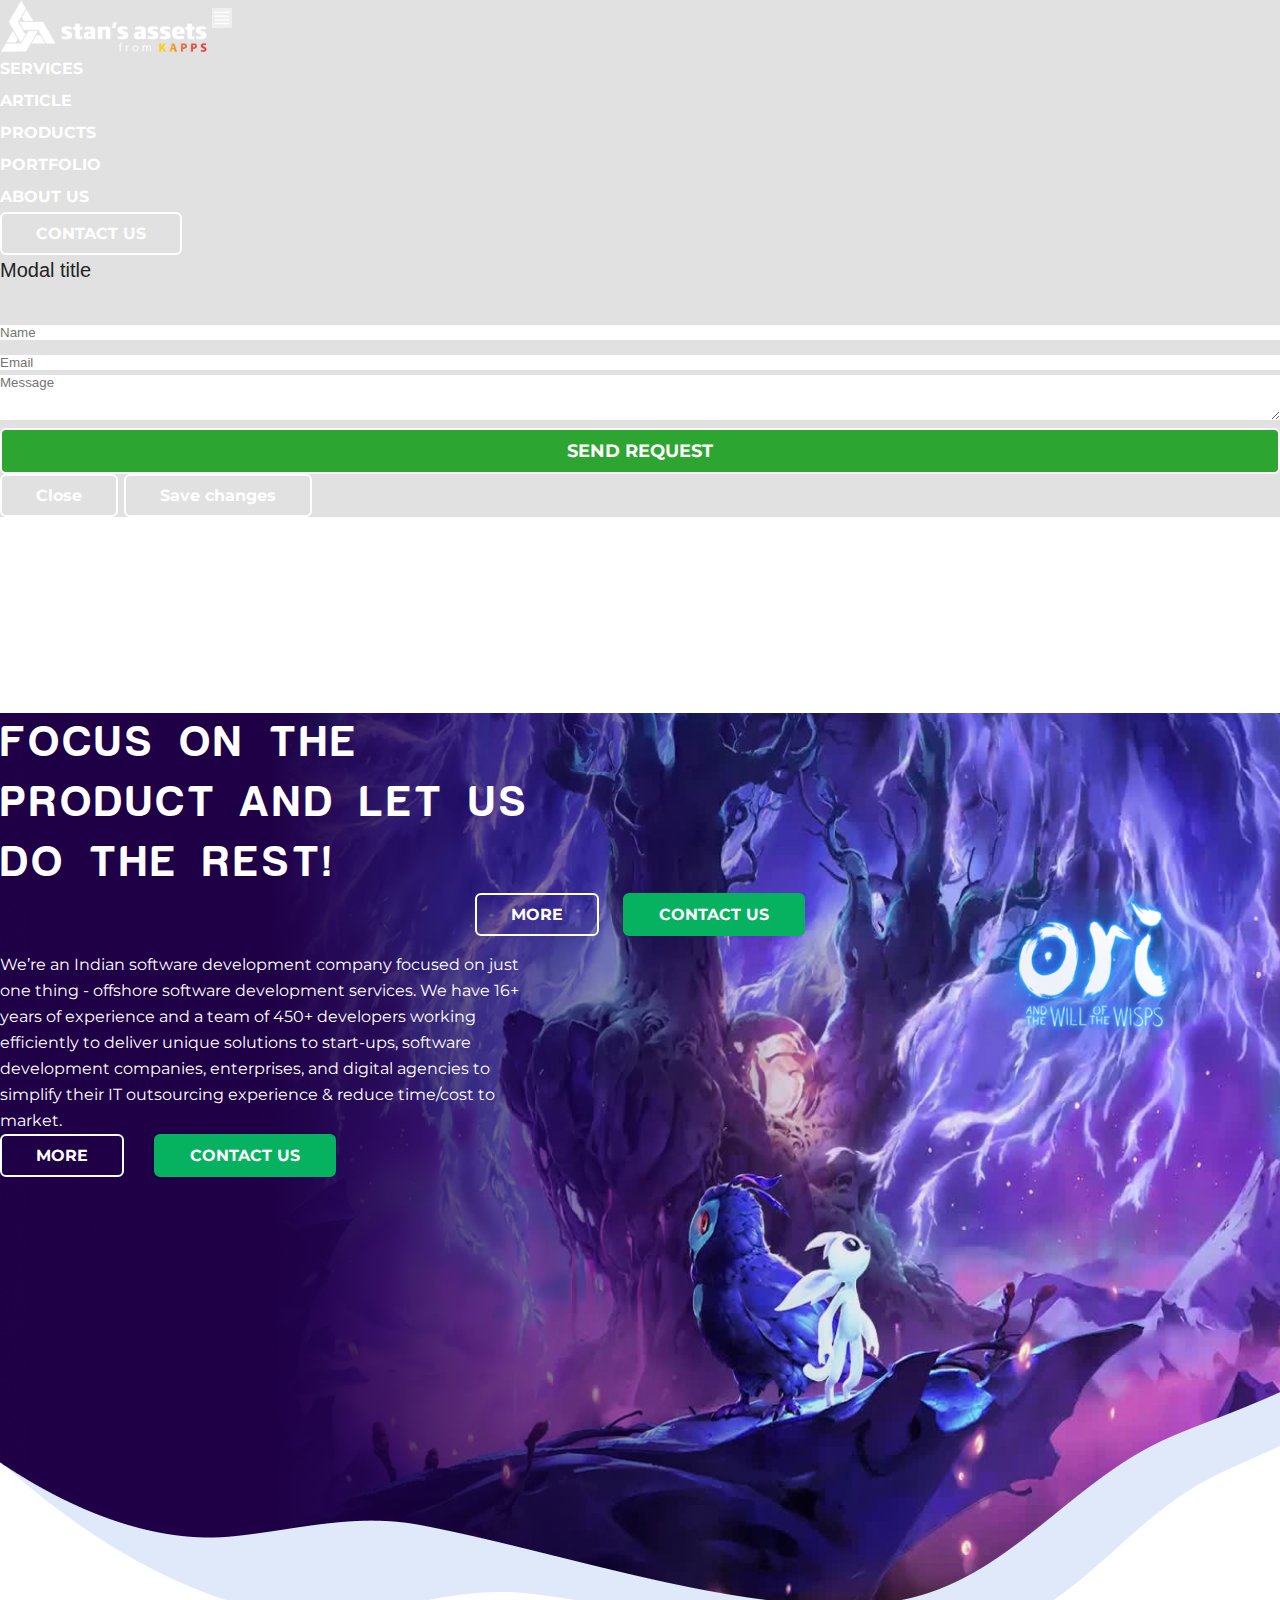
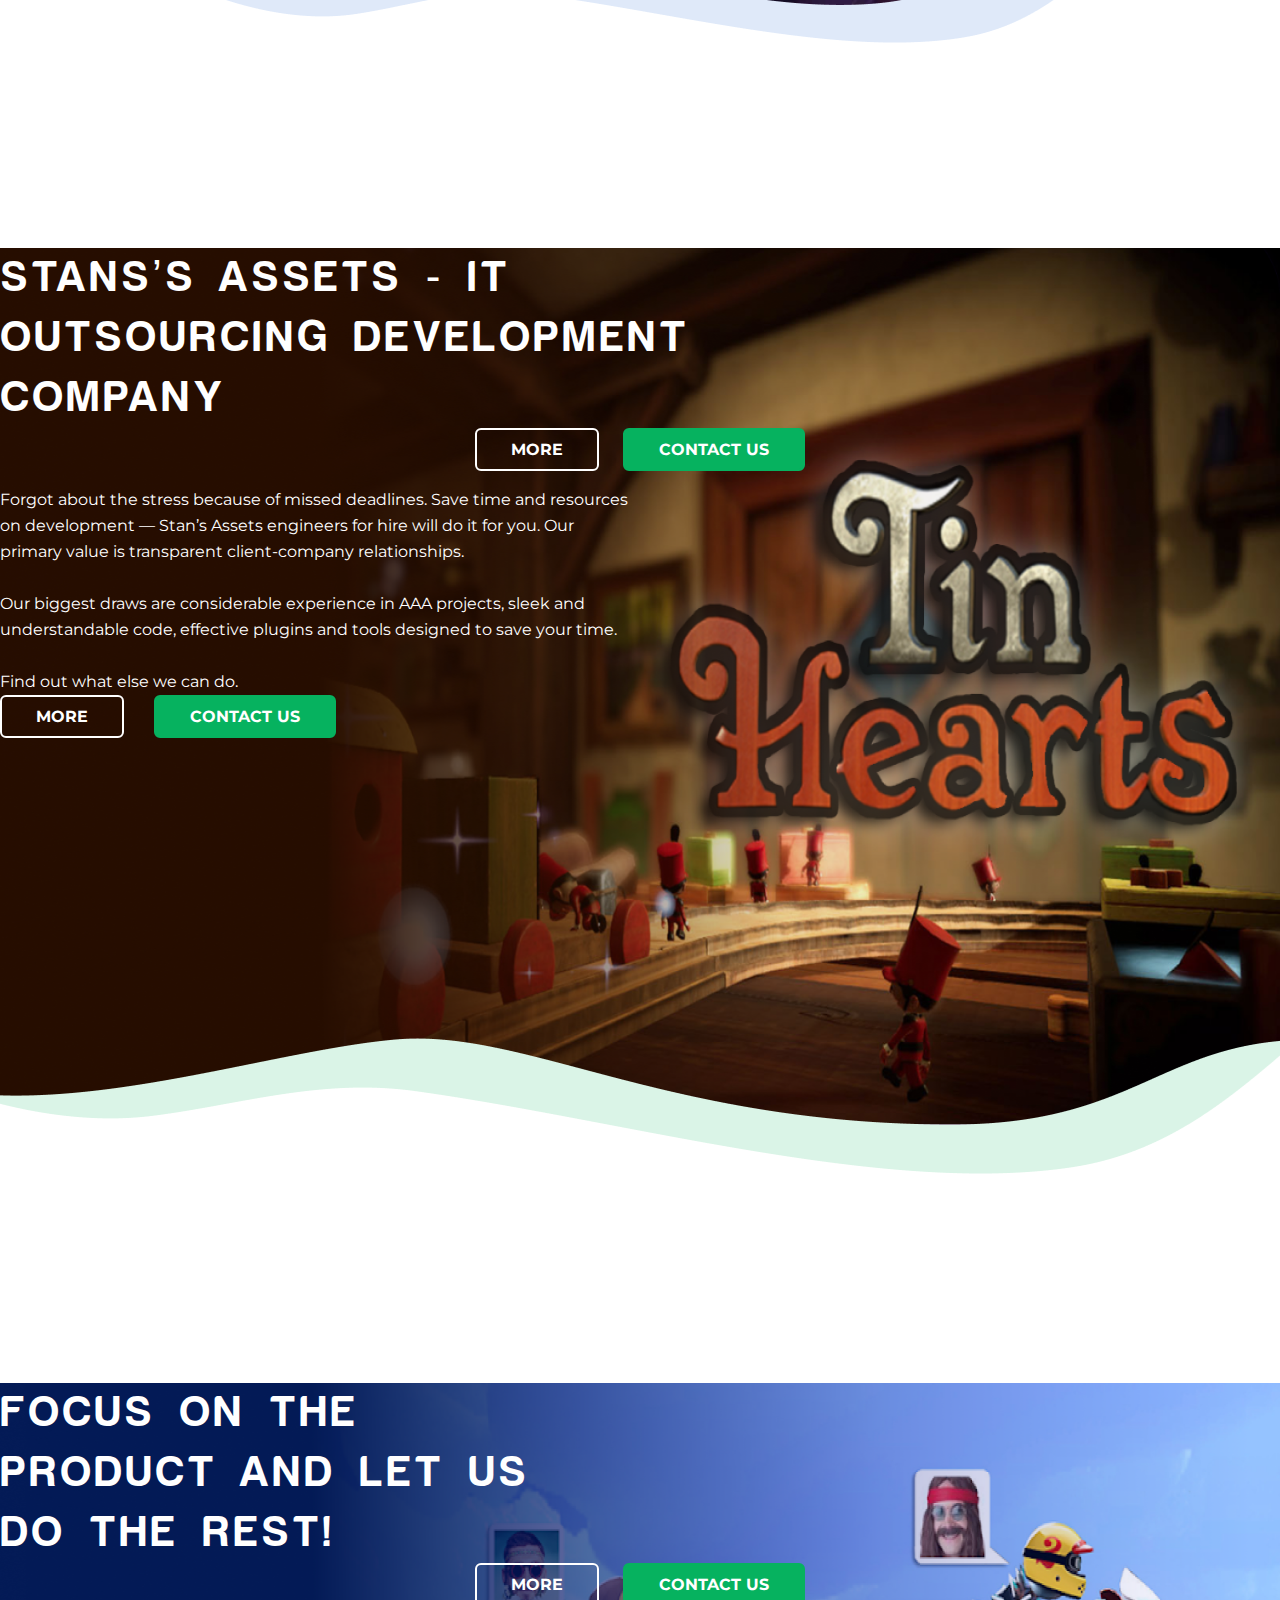
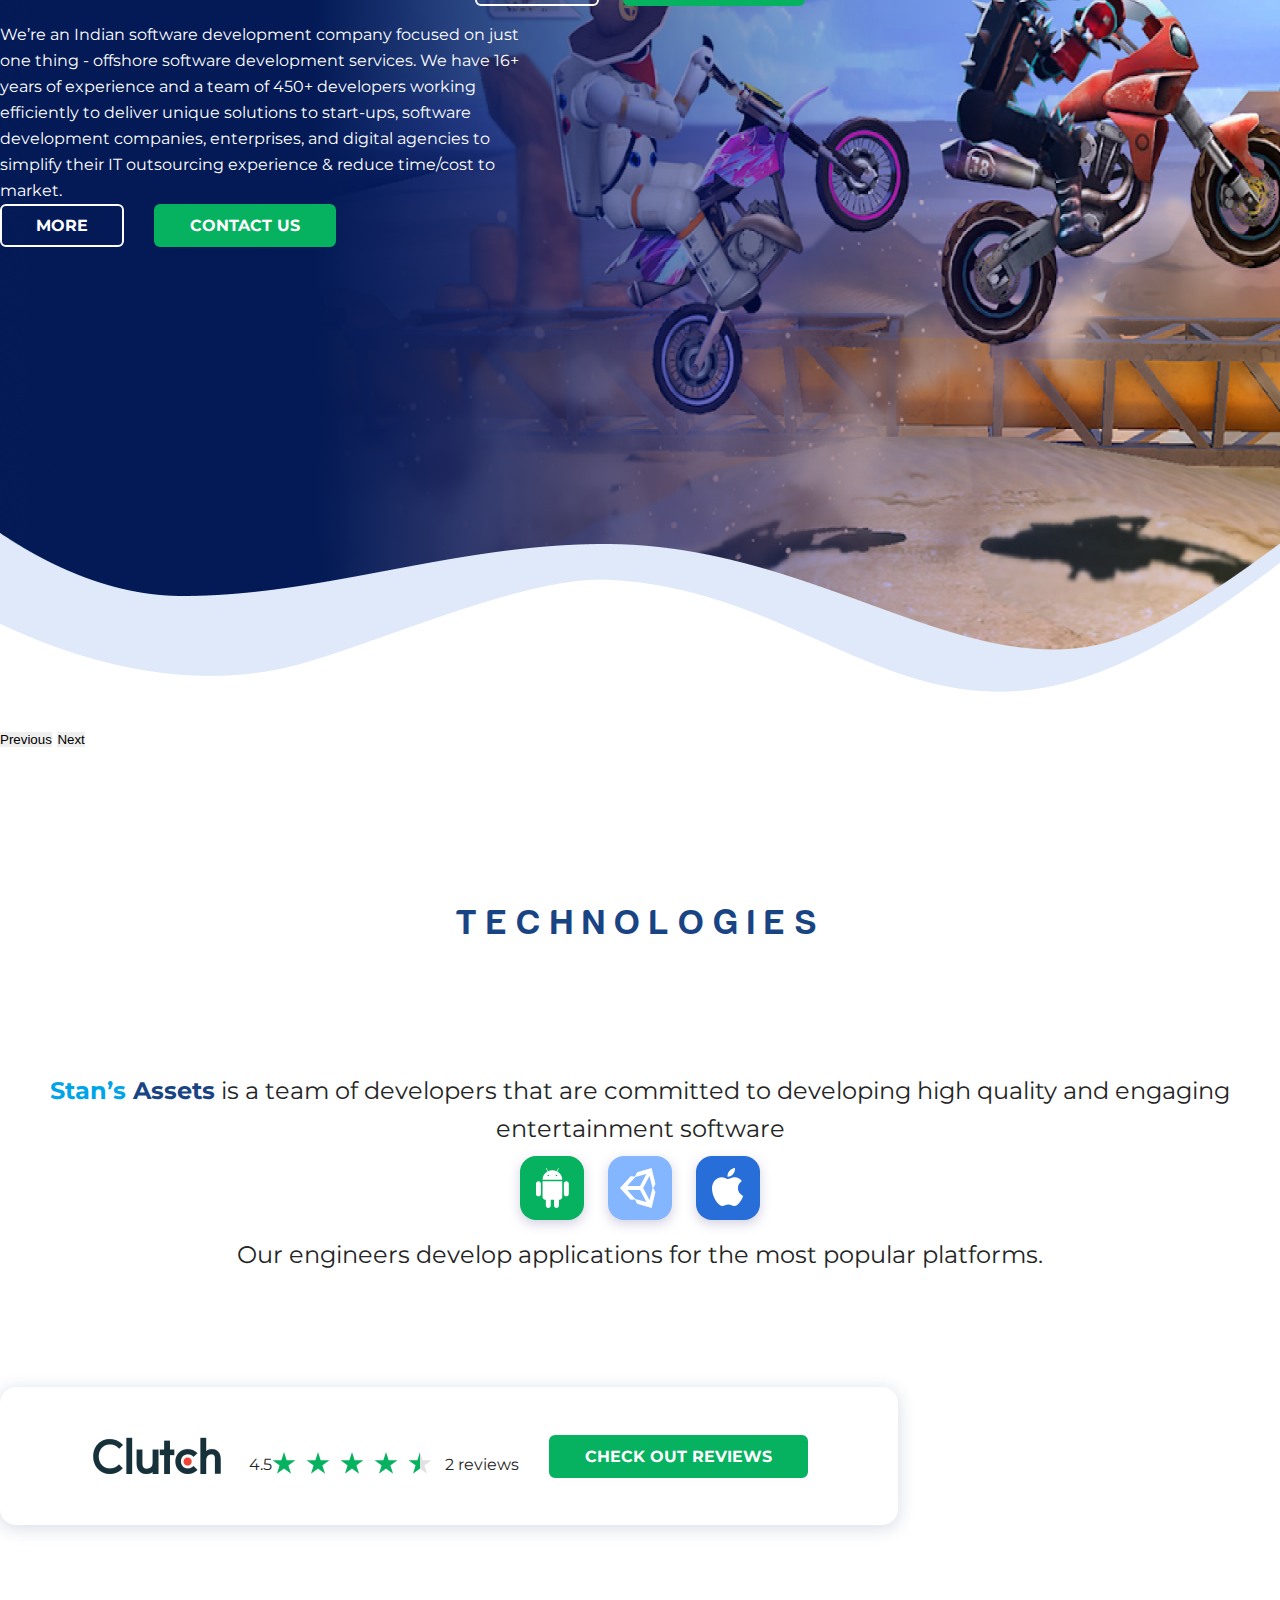
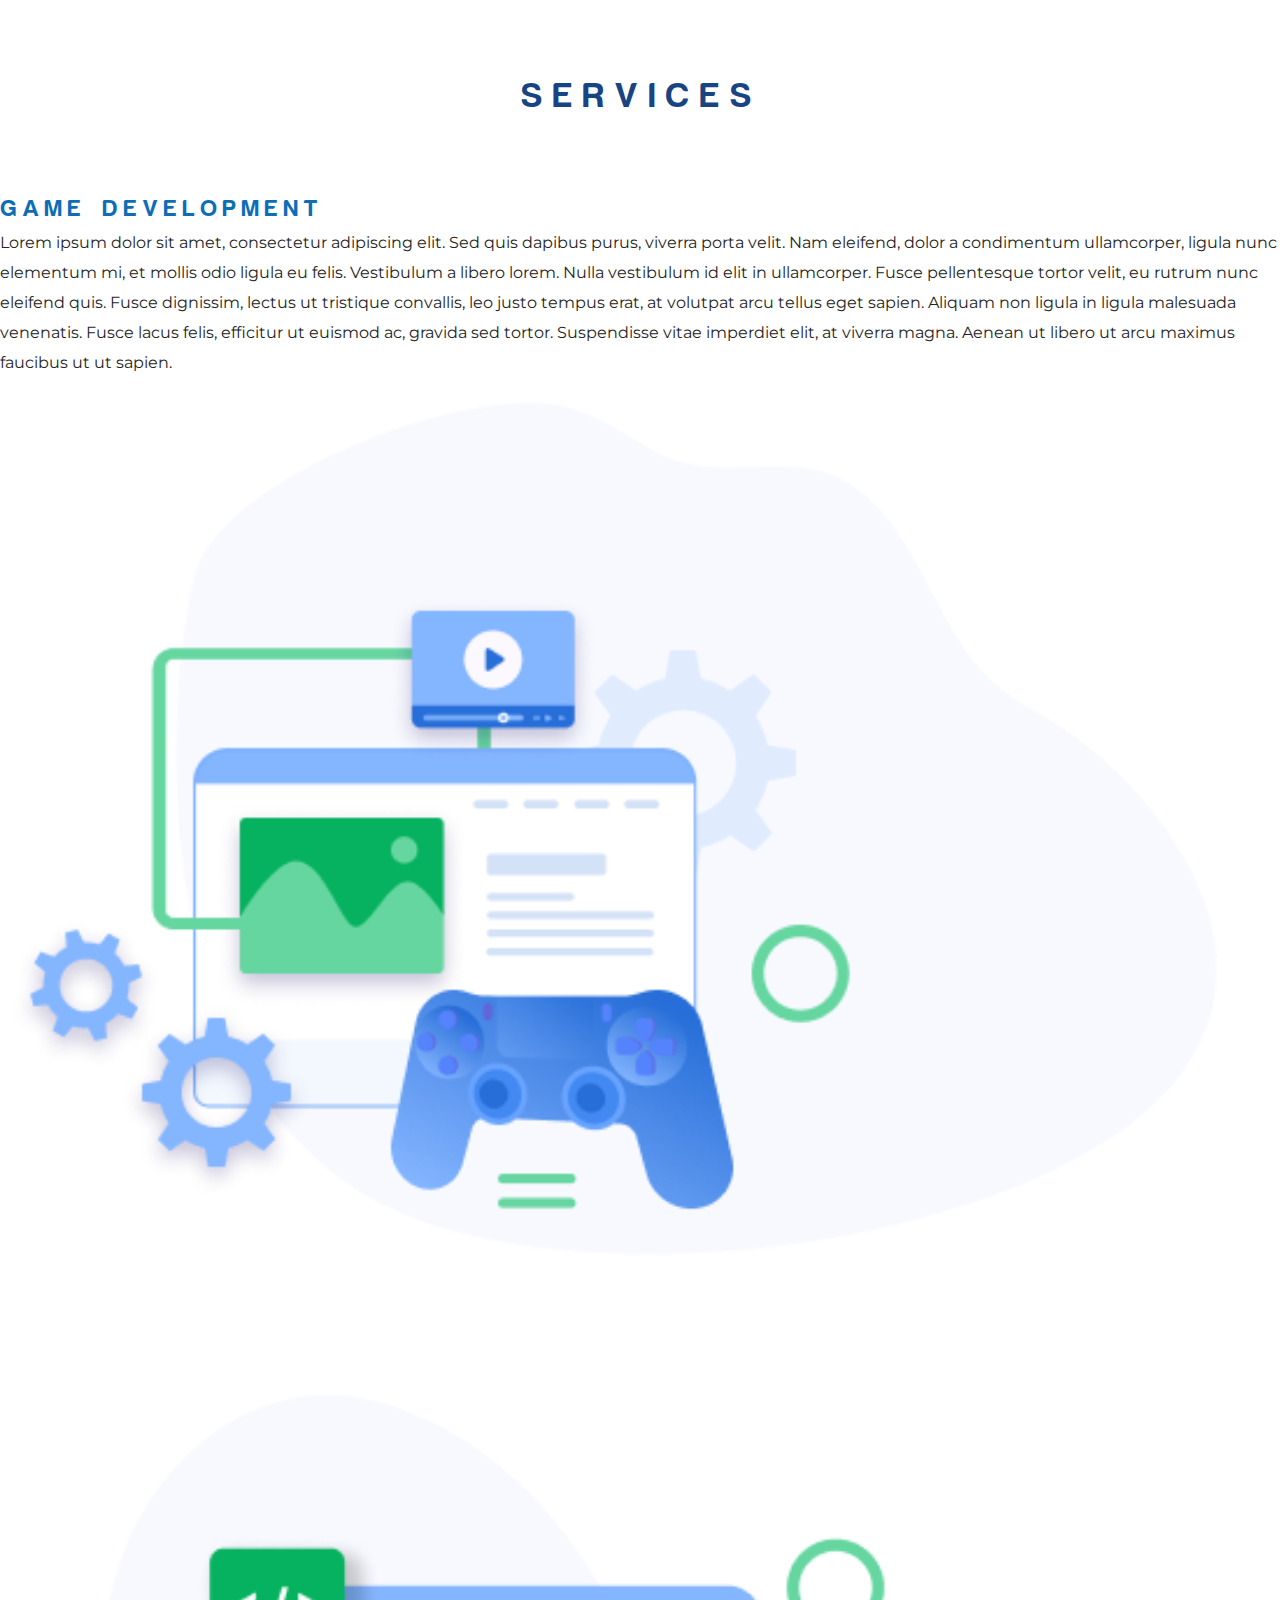
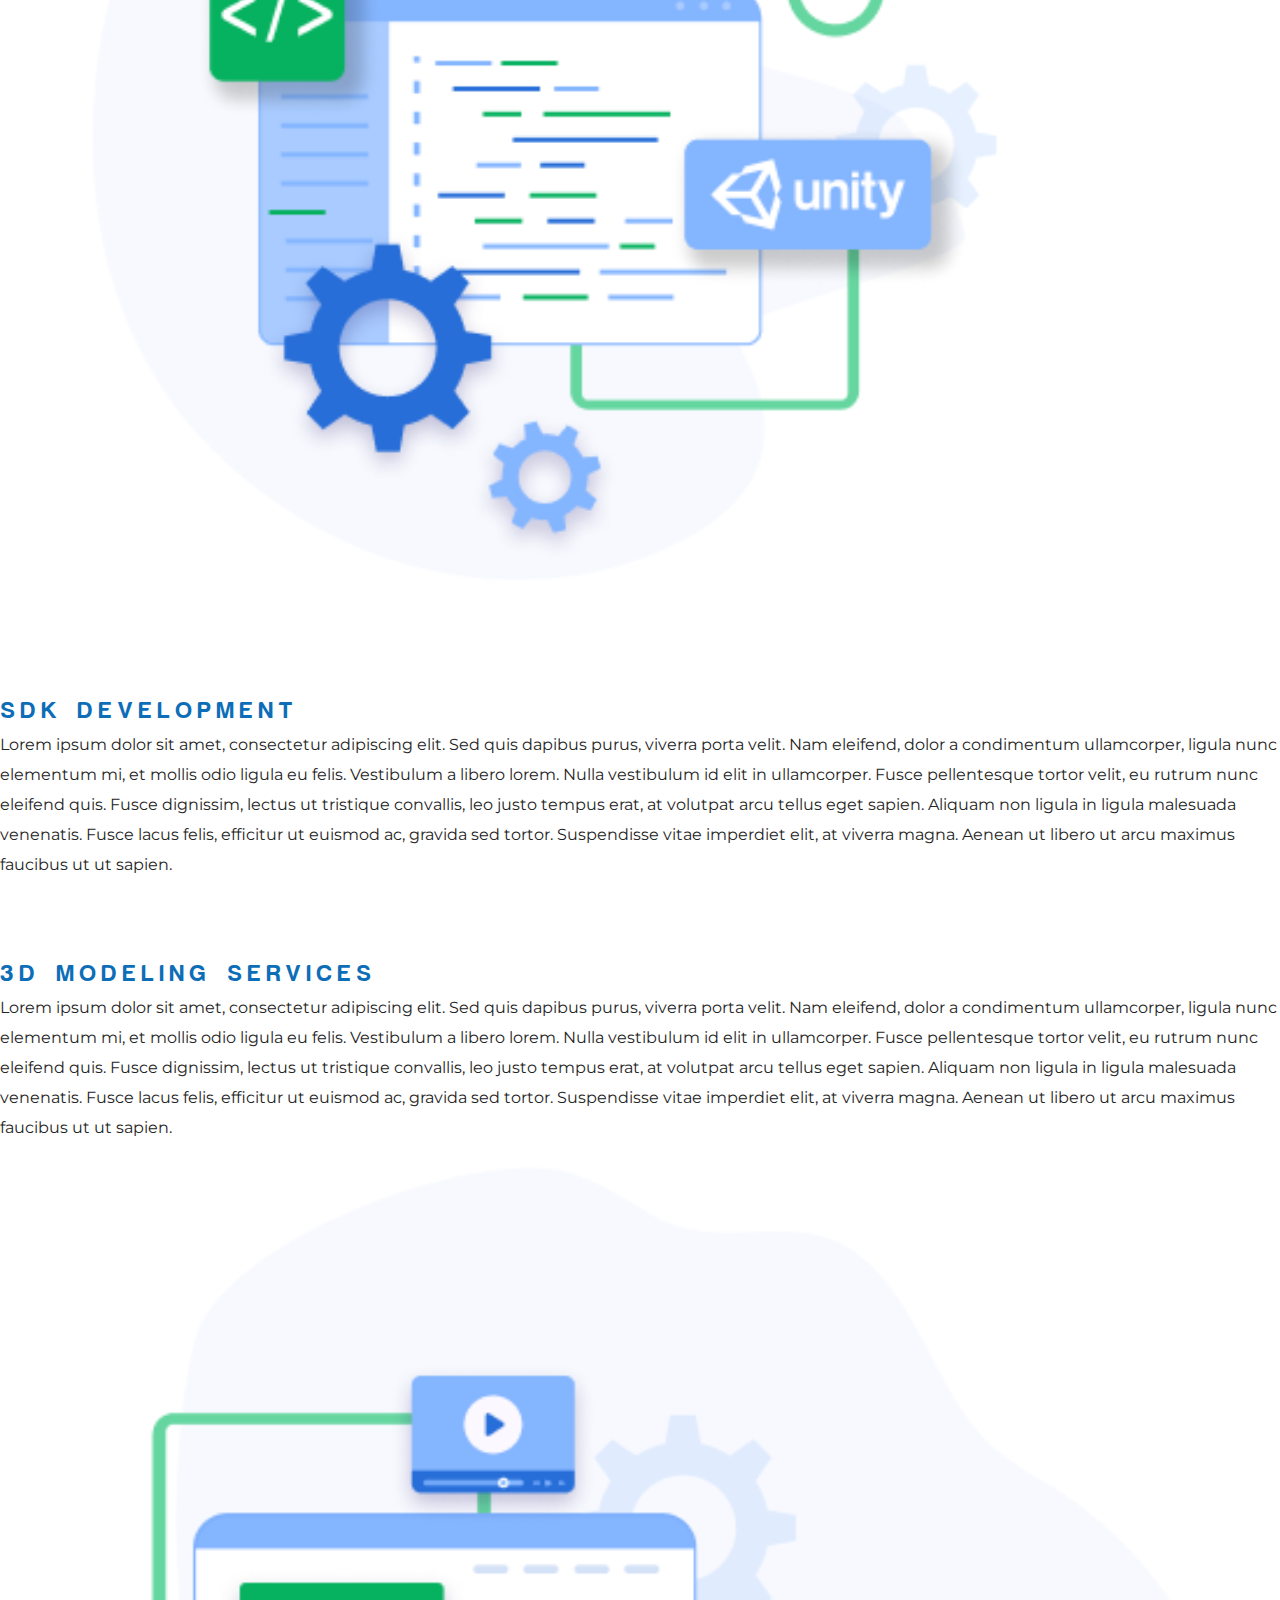
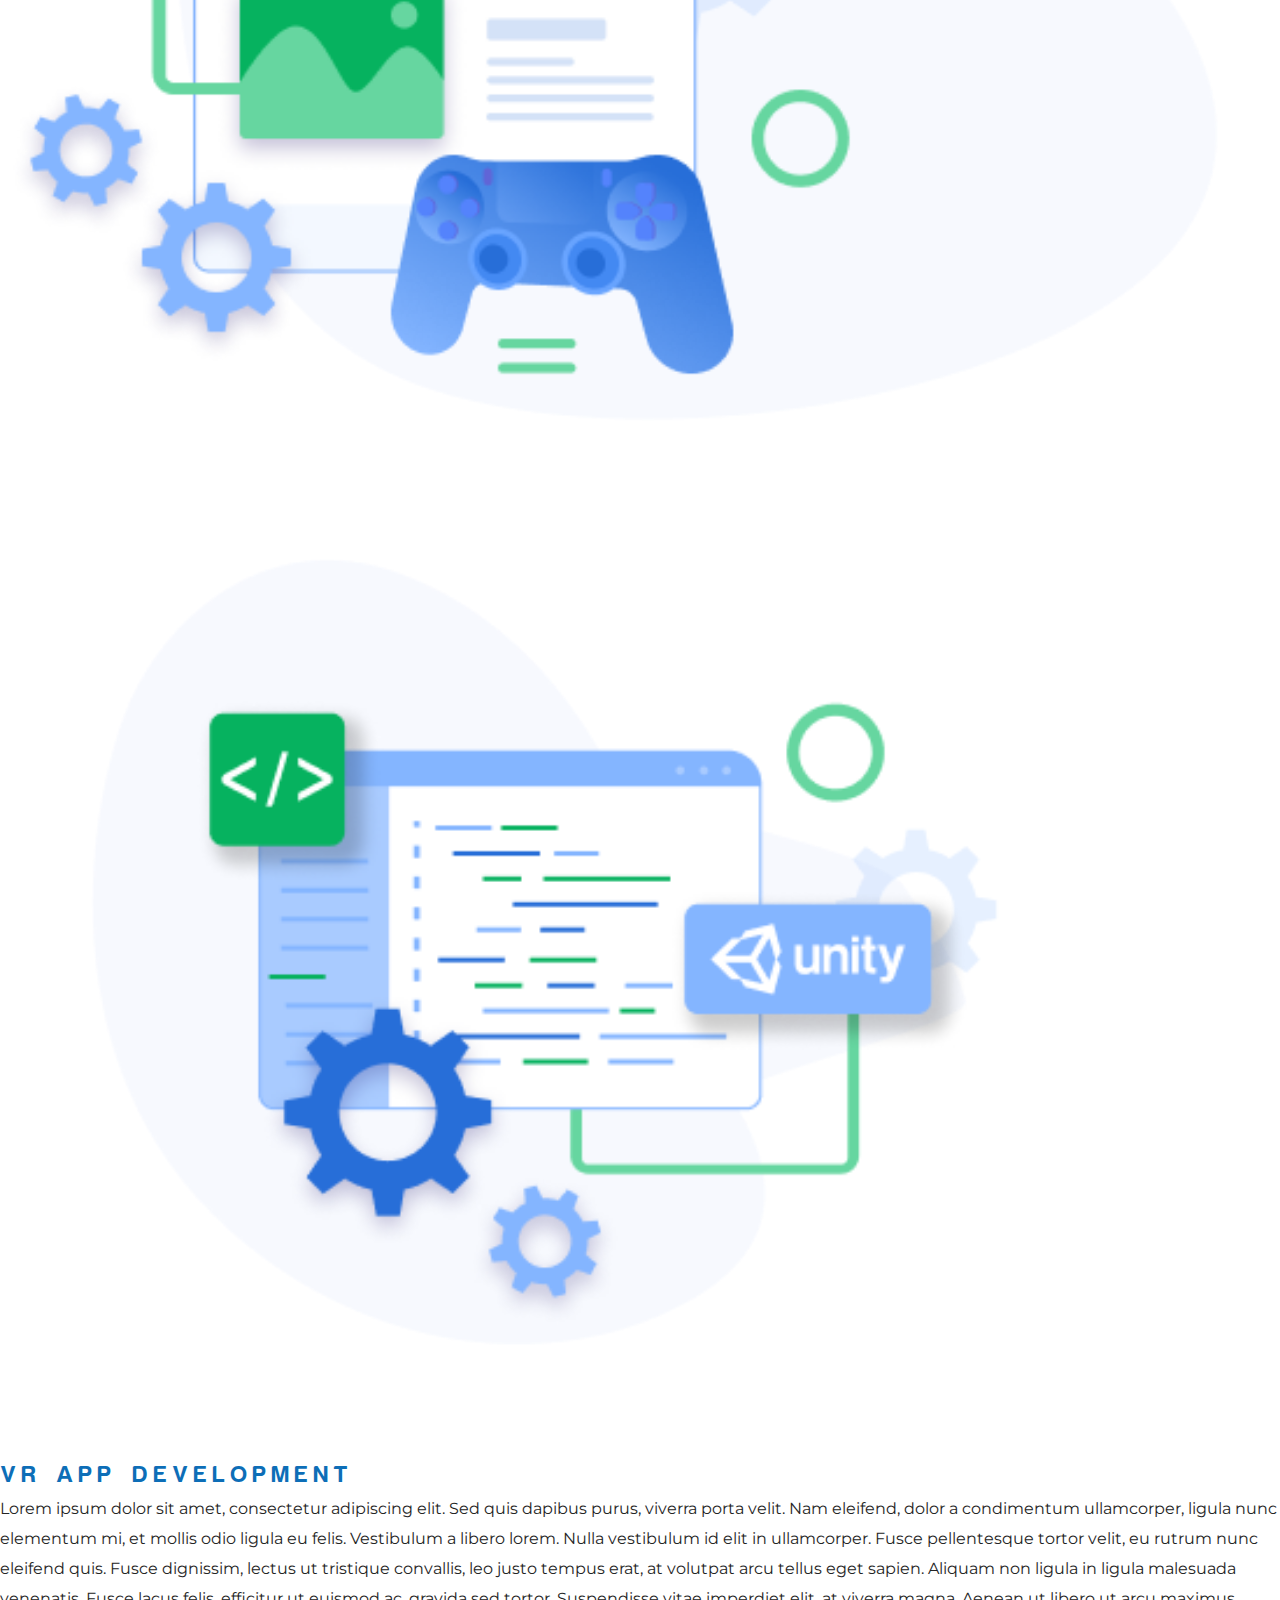
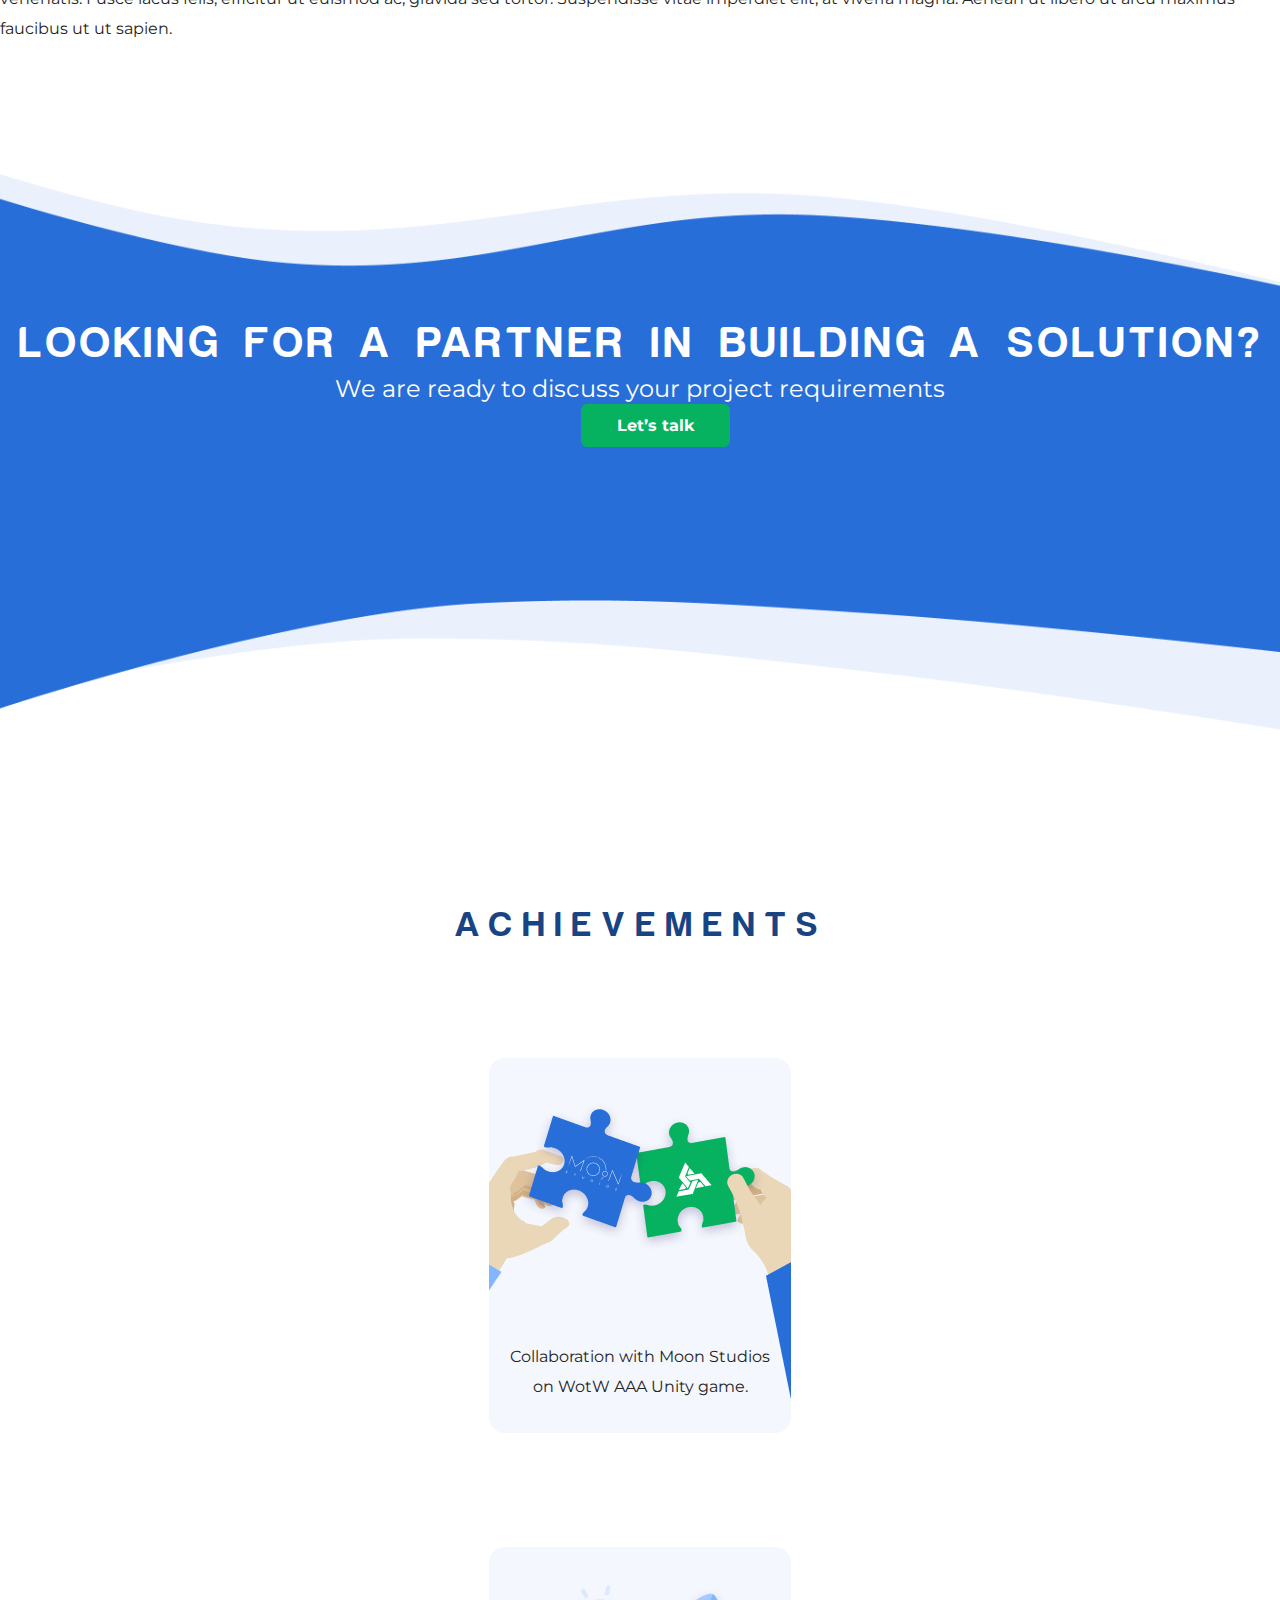
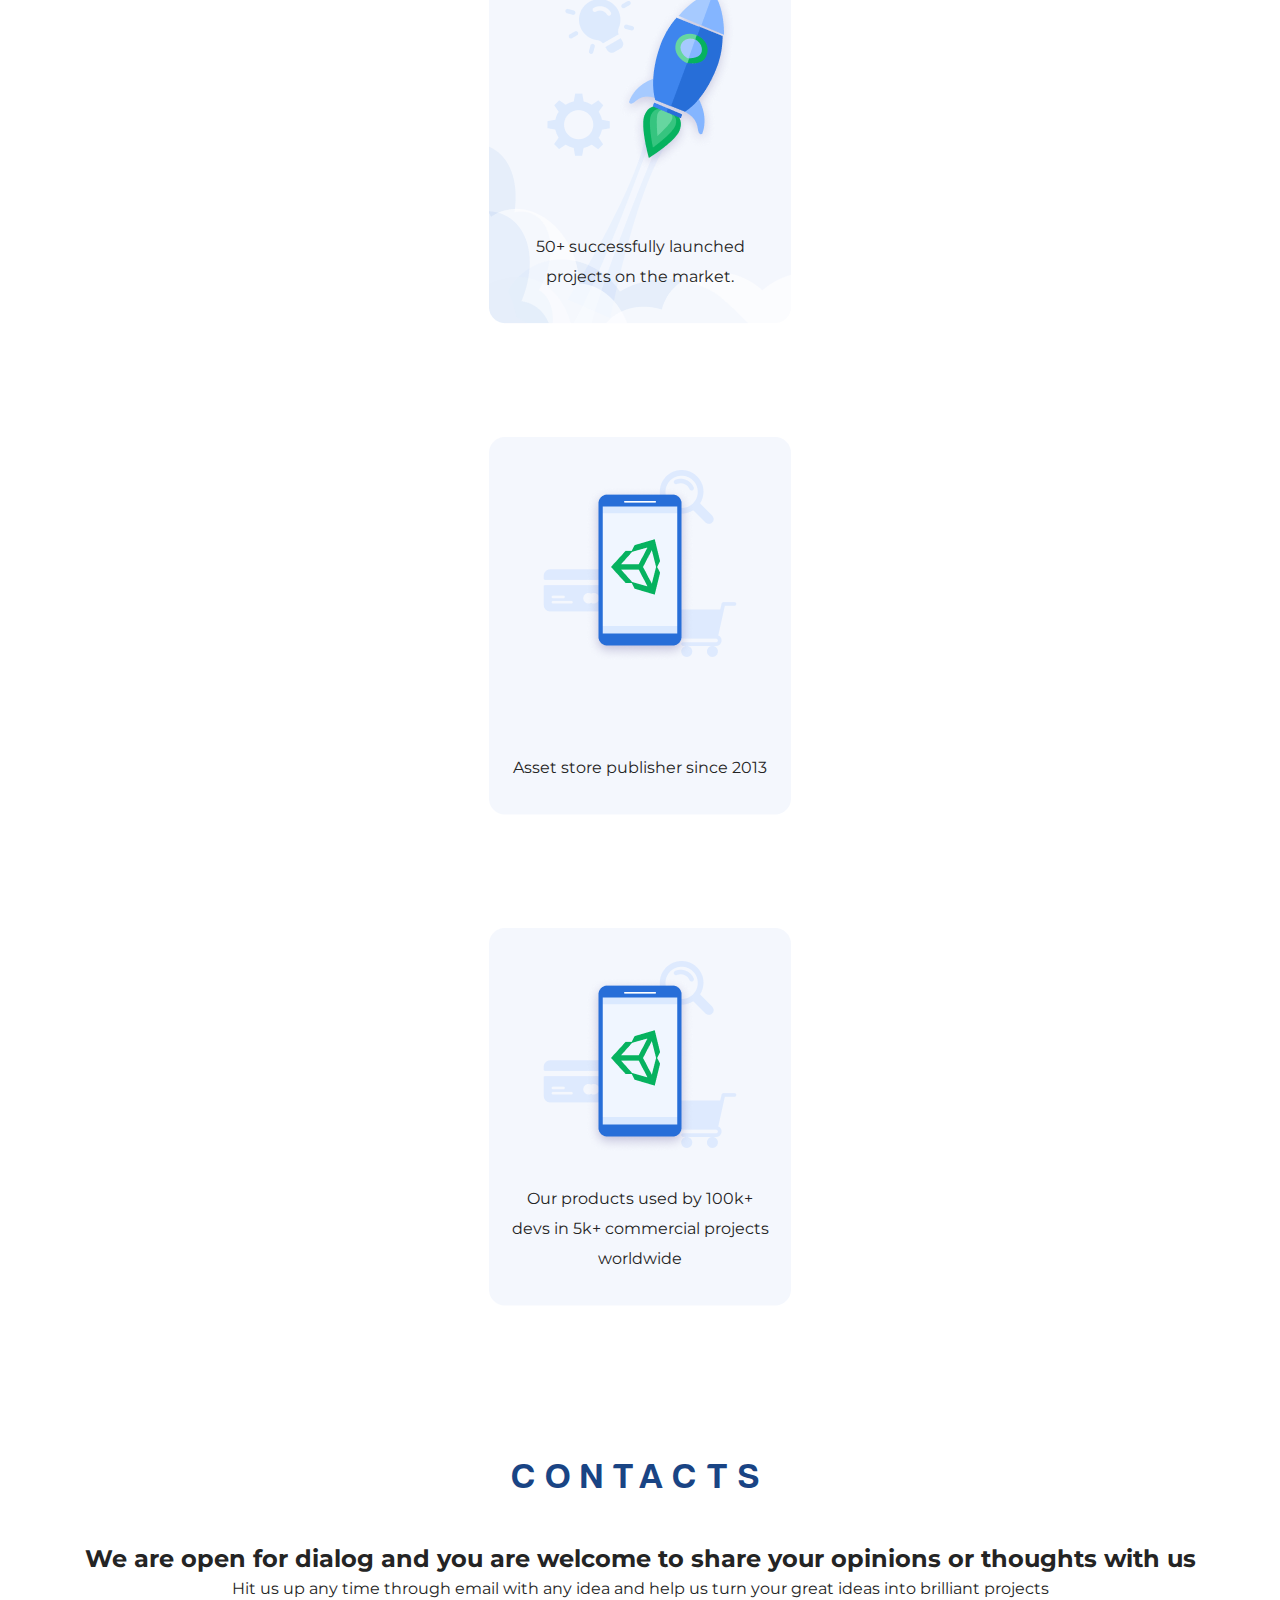
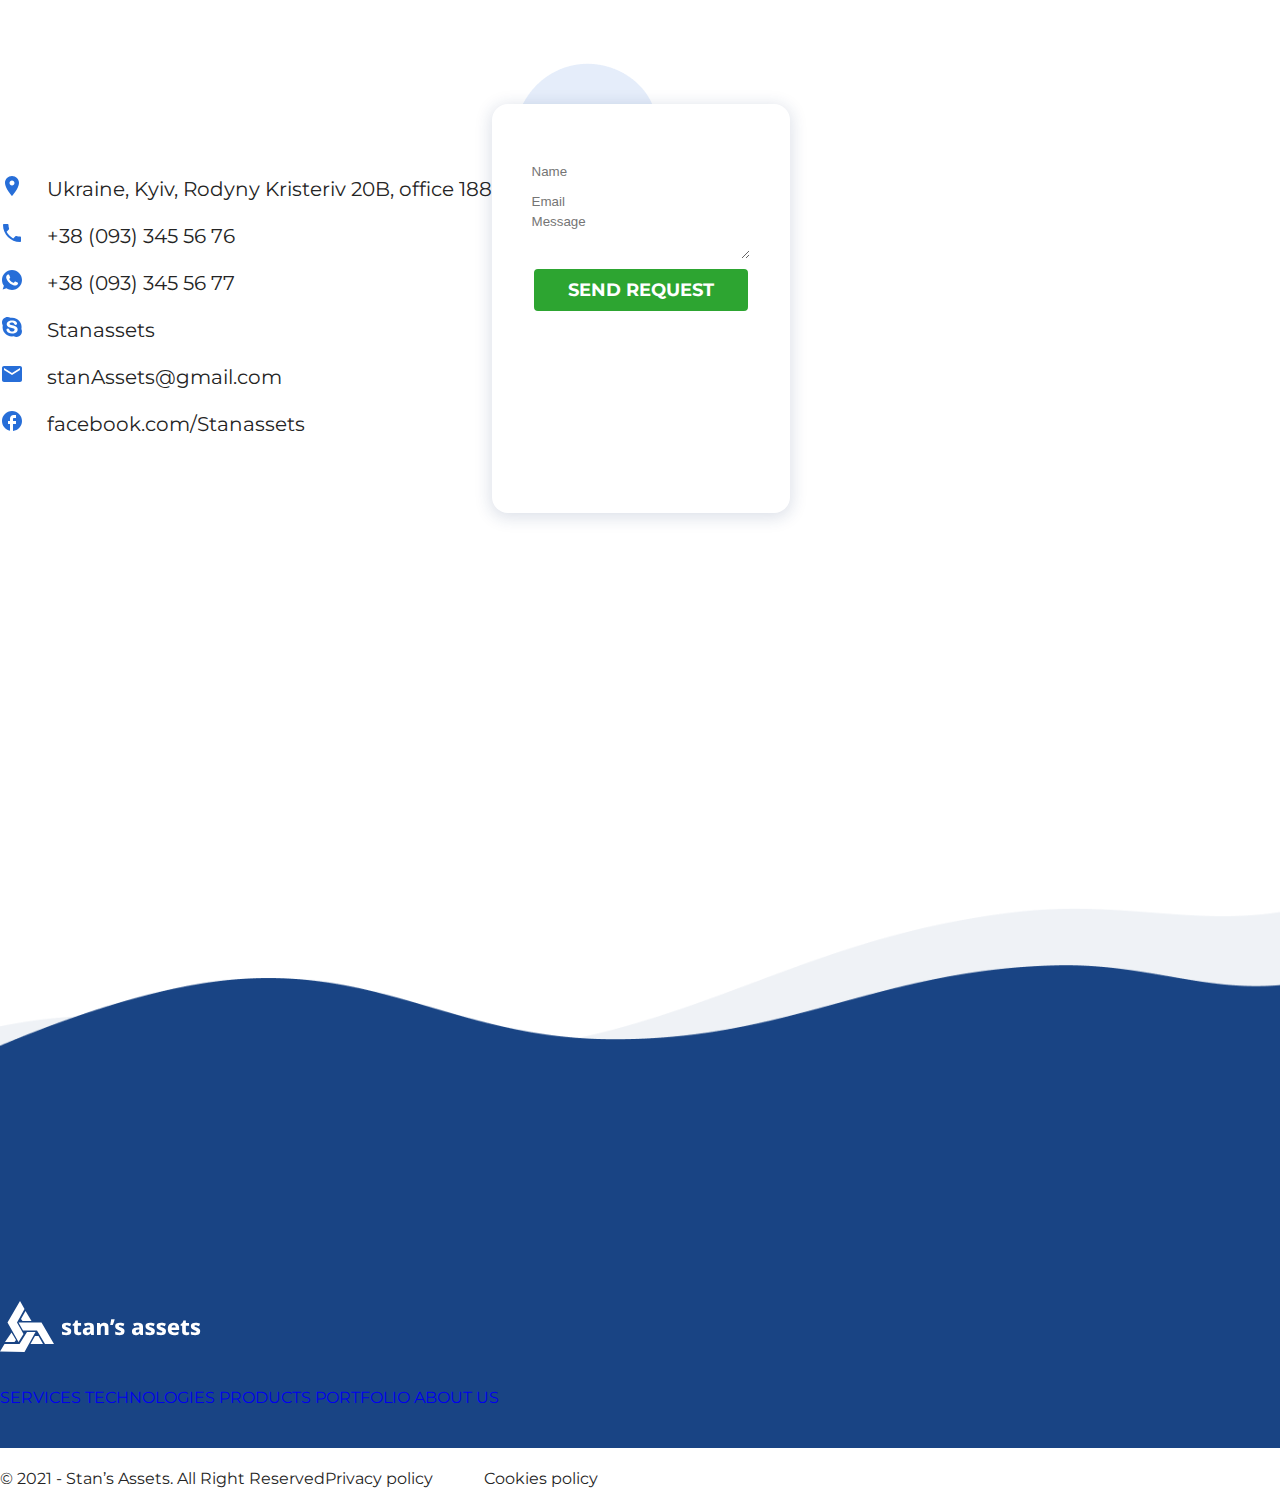
==== commit ad3baa62: "commit" ====
--- a/index.html
+++ b/index.html
@@ -1,11 +1,12 @@
-<html>
+<!DOCTYPE html>
+<html lang="en">
 <head>
-    <meta charset="utf-8"/>
-    <title> Многостраничный сайт </title>
-
-    <link href="https://cdn.jsdelivr.net/npm/bootstrap@5.2.1/dist/css/bootstrap.min.css" rel="stylesheet" integrity="sha384-iYQeCzEYFbKjA/T2uDLTpkwGzCiq6soy8tYaI1GyVh/UjpbCx/TYkiZhlZB6+fzT" crossorigin="anonymous">
-    <link rel="stylesheet" href="css/Style.css">
-    <meta name="viewport" content="width=device-width", initial-scale="1.0">
+<meta charset="utf-8"/>
+<title> Многостраничный сайт </title>
+
+<link href="https://cdn.jsdelivr.net/npm/bootstrap@5.2.1/dist/css/bootstrap.min.css" rel="stylesheet" integrity="sha384-iYQeCzEYFbKjA/T2uDLTpkwGzCiq6soy8tYaI1GyVh/UjpbCx/TYkiZhlZB6+fzT" crossorigin="anonymous">
+<link rel="stylesheet" href="css/Style.css">
+<meta name="viewport" content="width=device-width", initial-scale="1.0">
 </head>
 
 <body>
@@ -13,7 +14,7 @@
         <nav class="navbar navbar-expand-lg fixed-top">
             <div class="container">
                 <a class="navbar-brand" href="/index.html">
-                    <img class="navbar-brand" src="/img/logo.svg">
+                  <img class="navbar-brand" src="/img/logo.svg">
                 </a>
                 <button class="navbar-toggler" type="button" data-bs-toggle="collapse" data-bs-target="#navbarSupportedContent" aria-controls="navbarSupportedContent" aria-expanded="false" aria-label="Toggle navigation">
                     <span class="navbar-toggler-icon"></span>
@@ -25,7 +26,7 @@
                                     <a class="nav-link" href="/SERVICES.html">SERVICES</a>
                               </li>
                               <li class="nav-item">
-                                    <a class="nav-link" href="/Article.html">TECHNOLOGIES</a>
+                                    <a class="nav-link" href="/Article.html">ARTICLE</a>
                               </li>
                               <li class="nav-item">
                                     <a class="nav-link" href="/Products.html">PRODUCTS</a>
@@ -34,7 +35,7 @@
                                     <a class="nav-link" href="/Portfolio.html">PORTFOLIO</a>
                               </li>
                               <li class="nav-item">
-                                    <a class="nav-link" href="#">ABOUT US</a>
+                              <a class="nav-link" href="/About us.html">ABOUT US</a>
                               </li>
                         </ul>
 
@@ -52,14 +53,14 @@
                                           <div class="">
                                                 <div>
                                                       <div class="mb-3">                                
-                                                <input type="text" class="form-control" id="exampleFormControlInput1" placeholder="Name">
-                                              </div>
-                                               <div class="mb-3">                                
-                                                <input type="email" class="form-control" id="exampleFormControlInput1" placeholder="Email">
-                                              </div>
-                                              <div class="mb-3">
-                                                <textarea class="form-control" id="exampleFormControlTextarea1" rows="3" placeholder="Message" ></textarea>
-                                              </div>
+                                                            <input type="text" class="form-control" id="exampleFormControlInput1" placeholder="Name">
+                                                      </div>
+                                                      <div class="mb-3">                                
+                                                            <input type="email" class="form-control" id="exampleFormControlInput1" placeholder="Email">
+                                                      </div>
+                                                      <div class="mb-3">
+                                                            <textarea class="form-control" id="exampleFormControlTextarea1" rows="3" placeholder="Message" ></textarea>
+                                                      </div>
                                                 </div>
                                                 <div>
                                                       <button type="button" class="btn btn-contacs">SEND REQUEST</button> 
@@ -155,9 +156,9 @@
                         <p class="technologies-p"><b><span class="colortext">Stan’s</span> <span class="colortext2">Assets</span></b> is a team of developers that are committed to developing high quality and engaging entertainment software
                         </p>
                         <div class="icons mt-3">
-                              <img src="/img/svg01.svg">
-                              <img src="/img/svg02.svg">
-                              <img src="/img/svg03.svg">
+                        <img src="/img/svg01.svg">
+                        <img src="/img/svg02.svg">
+                        <img src="/img/svg03.svg">
                         </div>
                         <p class="technologies-p mt-3">Our engineers develop applications for the most popular platforms.</p>
                         
@@ -166,12 +167,12 @@
             </div>
             <div class="row justify-content-center">
                   <div class="col-sm-12 col-10 clutch technologies-block">
-                              <img src="/img/clutch-icon.png">
-                              <div class="stars">
-                                  <p>4.5</p>
-                                    <img src="/img/stars.png" style="margin-top: 20px;">
-                                    <p>2 reviews</p>  
-                              </div>
+                        <img src="/img/clutch-icon.png">
+                        <div class="stars">
+                              <p>4.5</p>
+                              <img src="/img/stars.png" style="margin-top: 20px;">
+                              <p>2 reviews</p>  
+                        </div>
                               <button type="button" class="btn btn-green btn-clutch">CHECK OUT REVIEWS</button>
                         </div>
             </div>
--- a/css/Style.css
+++ b/css/Style.css
@@ -106,7 +106,7 @@
   font-family: "Harabara", sans-serif;
   font-size: 44px;
   font-weight: 400;
-  letter-spacing: 3%;
+  letter-spacing: 3px;
   line-height: 60px;
 }
 
@@ -114,7 +114,7 @@
   font-family: "Harabara", sans-serif;
   font-size: 36px;
   font-weight: 400;
-  letter-spacing: 10%;
+  letter-spacing: 10px;
   line-height: 38px;
 }
 
@@ -122,7 +122,7 @@
   font-family: "Harabara", sans-serif;
   font-size: 24px;
   font-weight: 400;
-  letter-spacing: 5%;
+  letter-spacing: 5px;
   line-height: 38px;
   color: #0D6EB7;
 }
@@ -181,7 +181,7 @@
   border-color: white;
   border: 2px solid white;
   border-radius: 6px;
-  padding: 10 54;
+  padding: 10px 54px;
   -webkit-transition: 500ms;
   transition: 500ms;
 }
@@ -288,7 +288,7 @@
   border-color: #06B25F;
   border: 2px solid #06B25F;
   border-radius: 6px;
-  padding: 10 54;
+  padding: 10px 54px;
 }
 
 .btn-green-first
@@ -399,7 +399,7 @@
   background-color: #00000000;
   border: 2px solid #06B25F;
   border-radius: 6px;
-  padding: 10 54;
+  padding: 10px 54px;
 }
 
 .services-block {
@@ -528,7 +528,7 @@
   font-size: 18px;
   font-weight: 700;
   background-color: #2DA531;
-  padding: 17 95;
+  padding: 17px 95px;
   width: 100%;
 }
 
@@ -543,7 +543,7 @@
   border-radius: 16px;
   -webkit-box-shadow: 0px 3px 16px 2px rgba(29, 51, 107, 0.15);
           box-shadow: 0px 3px 16px 2px rgba(29, 51, 107, 0.15);
-  padding: 50 40 70 40;
+  padding: 50px 40px 70px 40px;
   max-width: 477px;
   margin-top: 55px;
 }
@@ -645,7 +645,7 @@
 }
 
 .project-text {
-  padding: 16 16 20 16;
+  padding: 16px 16px 20px 16px;
 }
 
 .products-blocks {
@@ -703,7 +703,7 @@
 }
 
 .portfolio-text {
-  padding: 24 38 24 24;
+  padding: 24px 38px 24px 24px;
 }
 
 .article-first {
@@ -741,7 +741,7 @@
   background-color: #e5eaf1;
   -webkit-box-shadow: 0px 3px 16px 2px rgba(29, 51, 107, 0.15);
           box-shadow: 0px 3px 16px 2px rgba(29, 51, 107, 0.15);
-  padding: 36 0;
+  padding: 36px 0px;
   width: 100%;
   border-radius: 16px;
   margin-top: 36px;
@@ -837,12 +837,12 @@
 
 .accordion-header p {
   font-size: 20px;
-  font-weight: 700px;
+  font-weight: 700;
 }
 
 @media (max-width: 1400px) {
   .btn, .btn-primary {
-    padding: 10 34;
+    padding: 10px 34px;
   }
   footer {
     min-height: 650px;
@@ -907,14 +907,14 @@
             align-items: center;
   }
   .portfolio-block img {
-    max-width: 553;
+    max-width: 553px;
     padding: 10px;
   }
 }
 
 @media (max-width: 992px) {
   .technologies-block {
-    padding: 30 0;
+    padding: 30px 0px;
     display: -webkit-box;
     display: -ms-flexbox;
     display: flex;
@@ -1008,7 +1008,7 @@
     min-width: 150px;
   }
   .services-icon h3 {
-    font-size: 12;
+    font-size: 12px;
     line-height: 15px;
   }
   .services-icon img {
@@ -1114,7 +1114,7 @@
     border-color: #06B25F;
     border: 2px solid #06B25F;
     border-radius: 6px;
-    padding: 10 10;
+    padding: 10px 10px;
   }
   .services-2 h3 {
     margin-top: 25px;
@@ -1168,7 +1168,7 @@
     min-width: 120px;
   }
   .services-icon h3 {
-    font-size: 12;
+    font-size: 12px;
     line-height: 15px;
   }
   .services-icon img {
@@ -1177,7 +1177,7 @@
   .products-block {
     -webkit-transform: scale(0.7);
             transform: scale(0.7);
-    margin-top: -100;
+    margin-top: -100px;
   }
 }
 /*# sourceMappingURL=Style.css.map */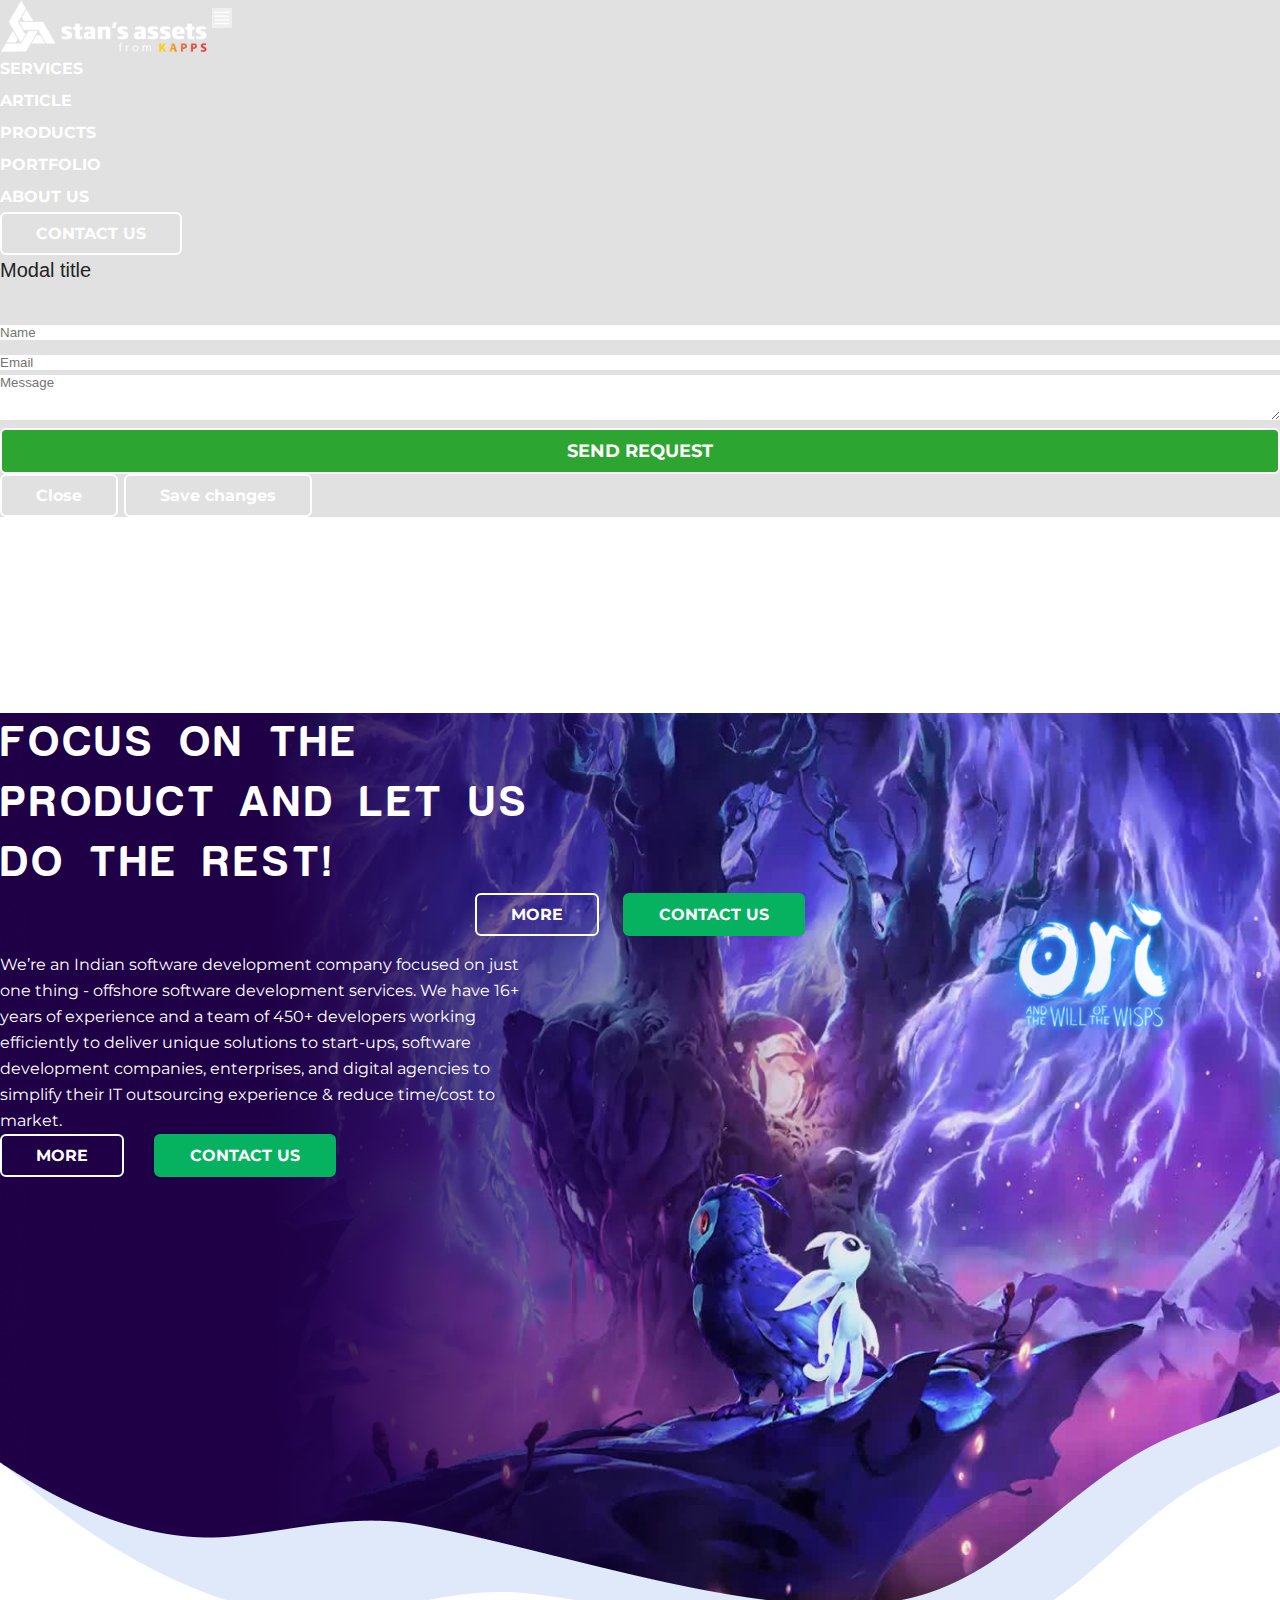
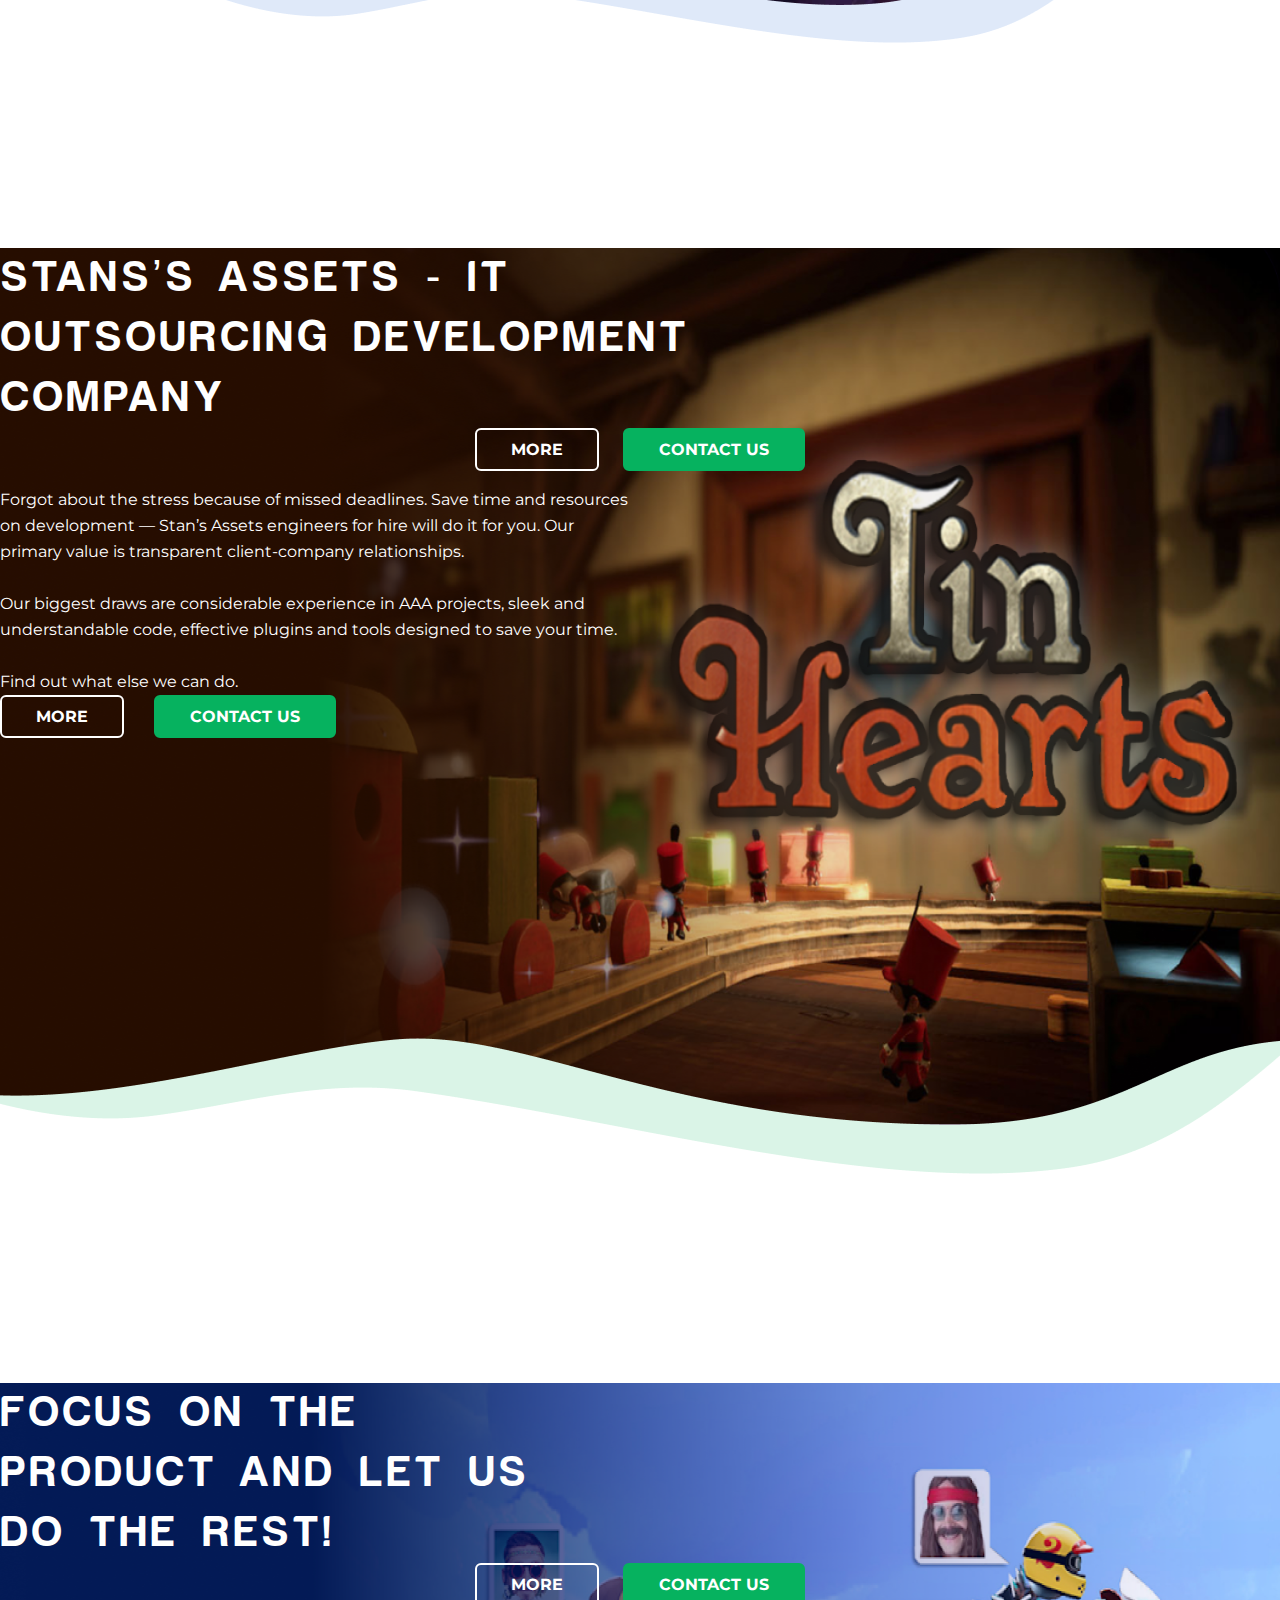
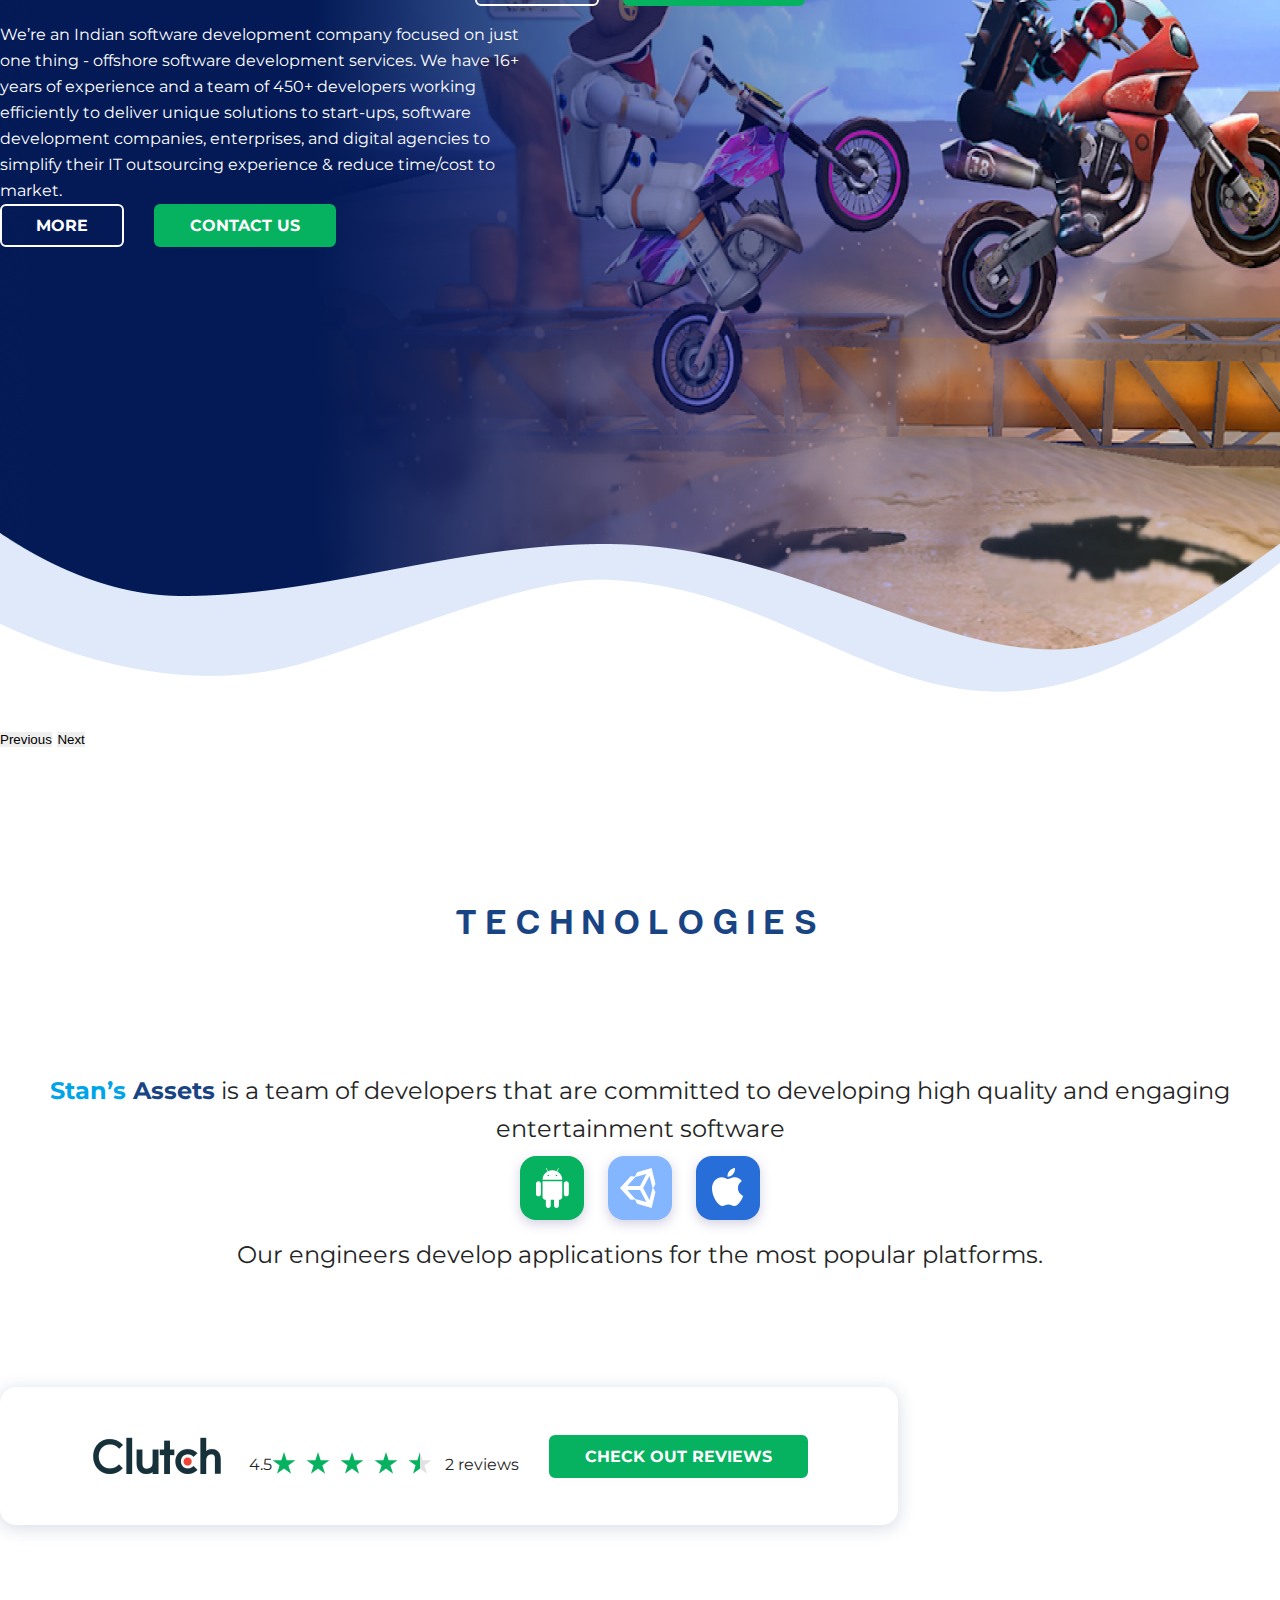
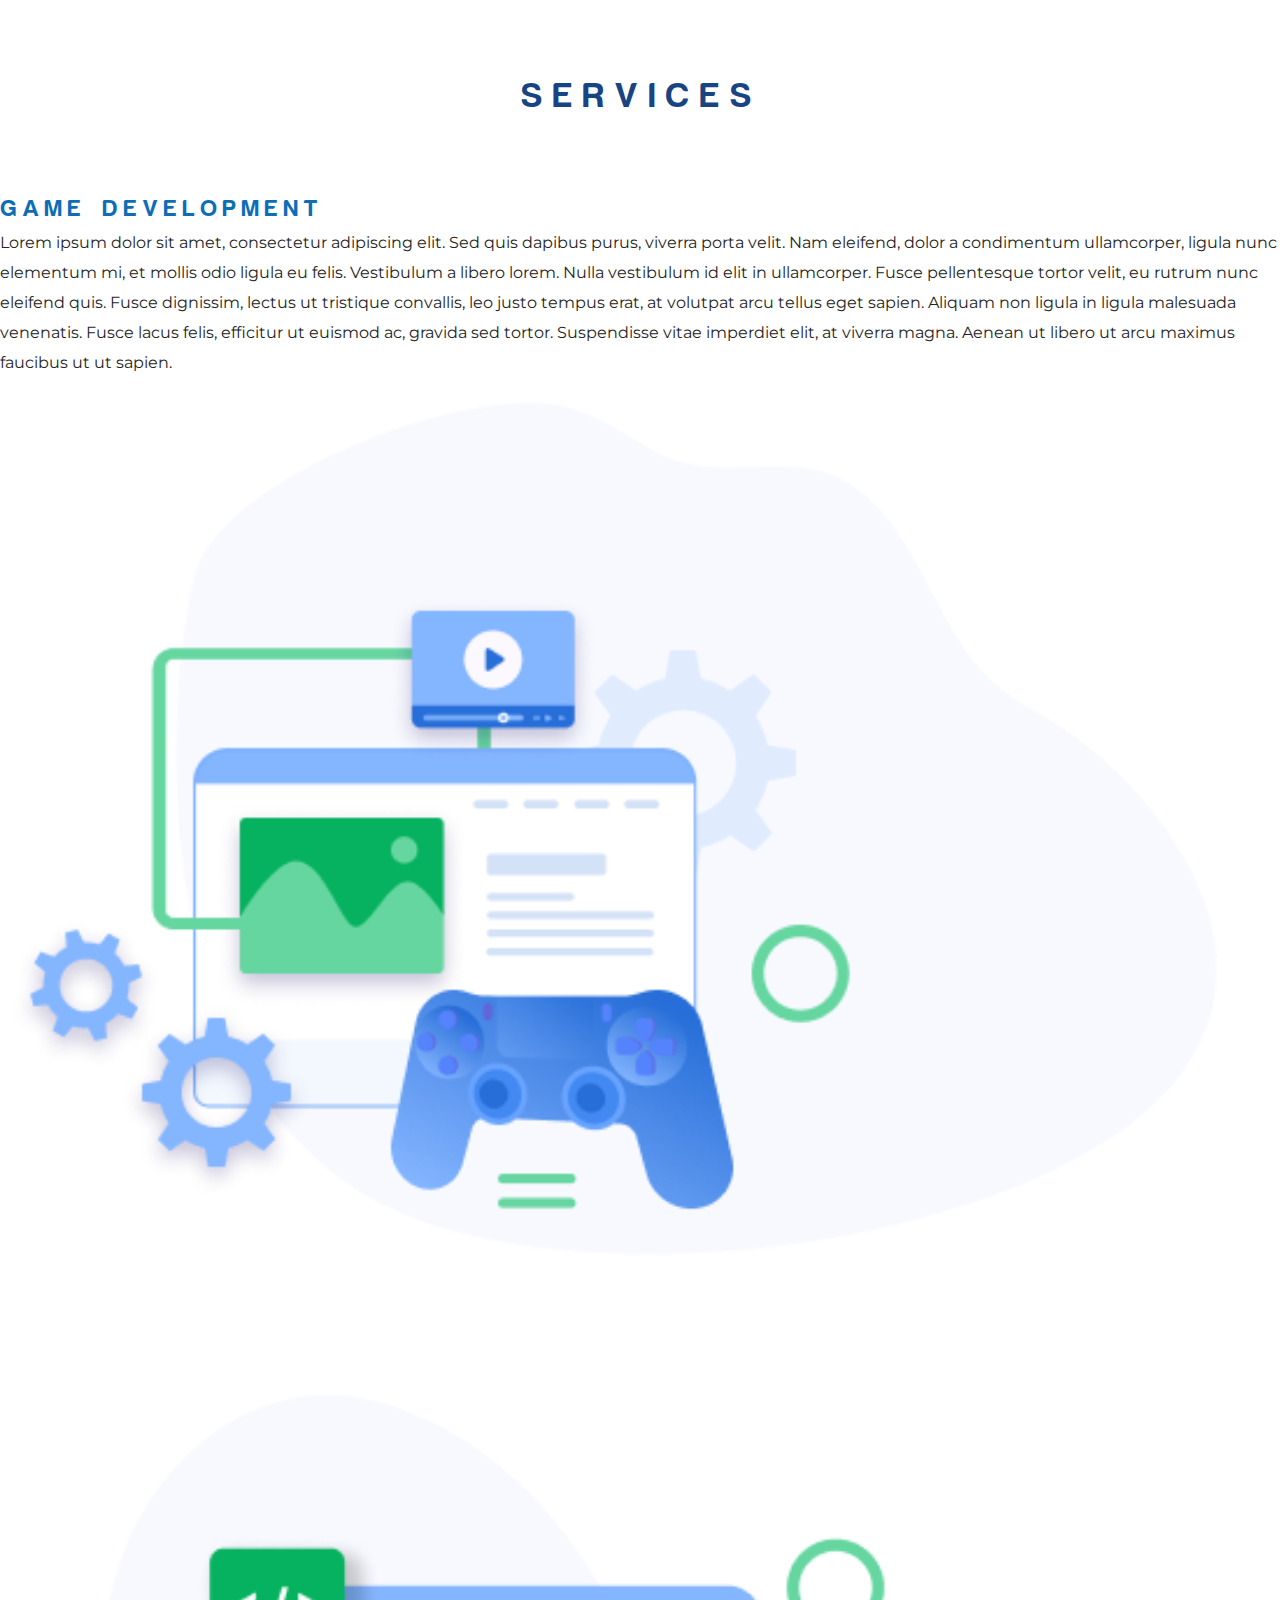
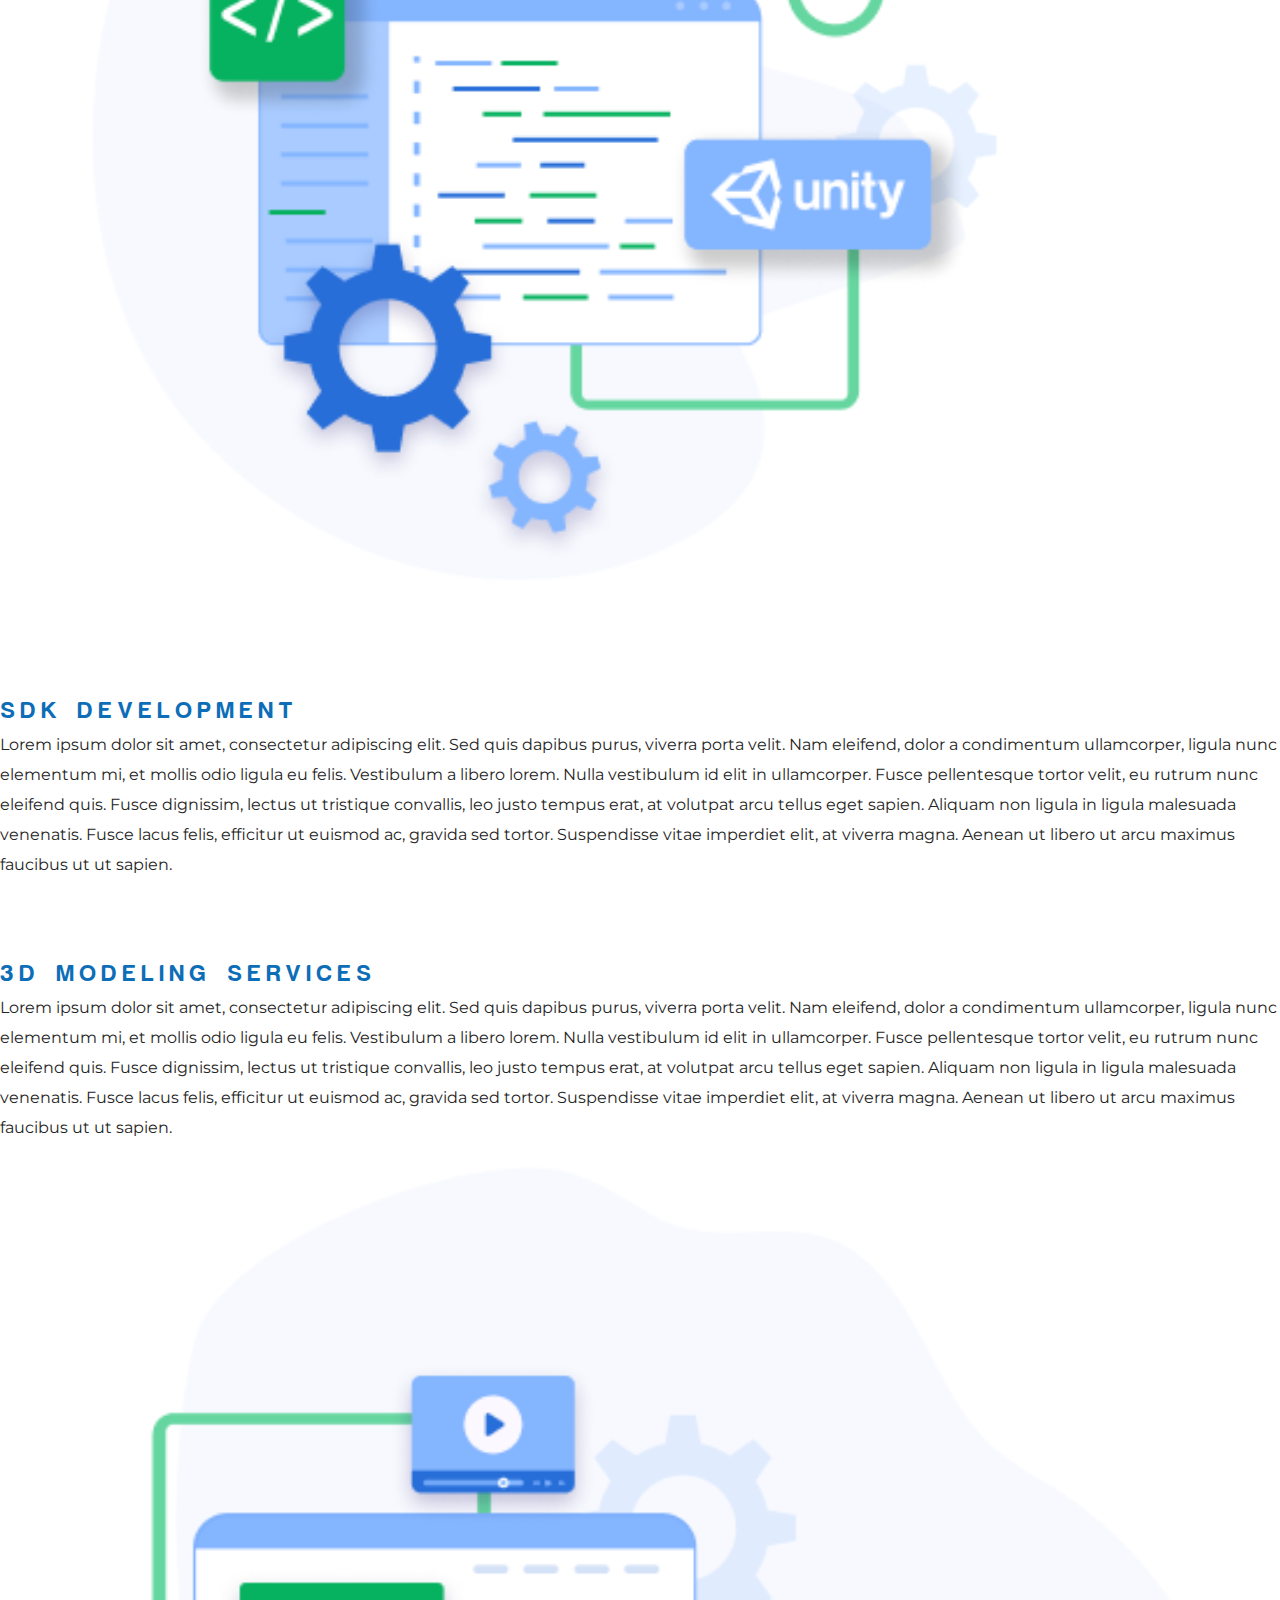
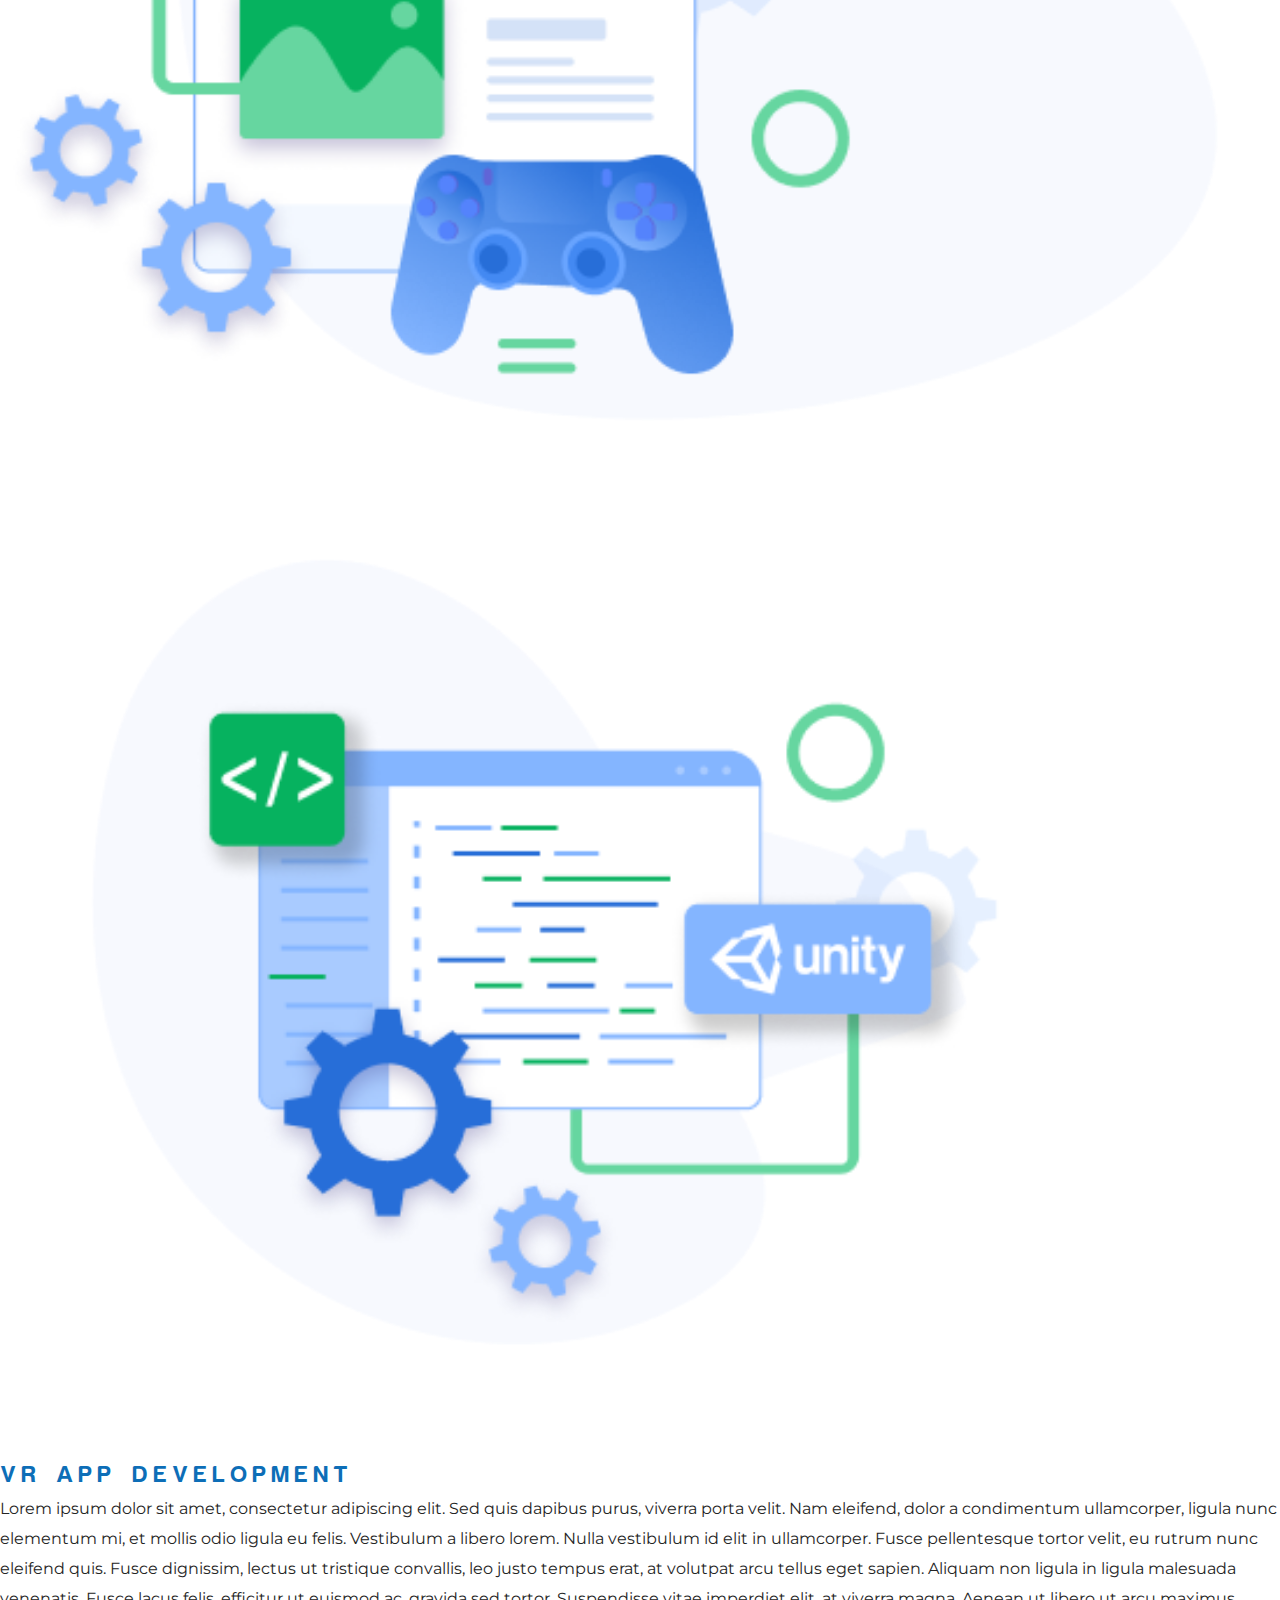
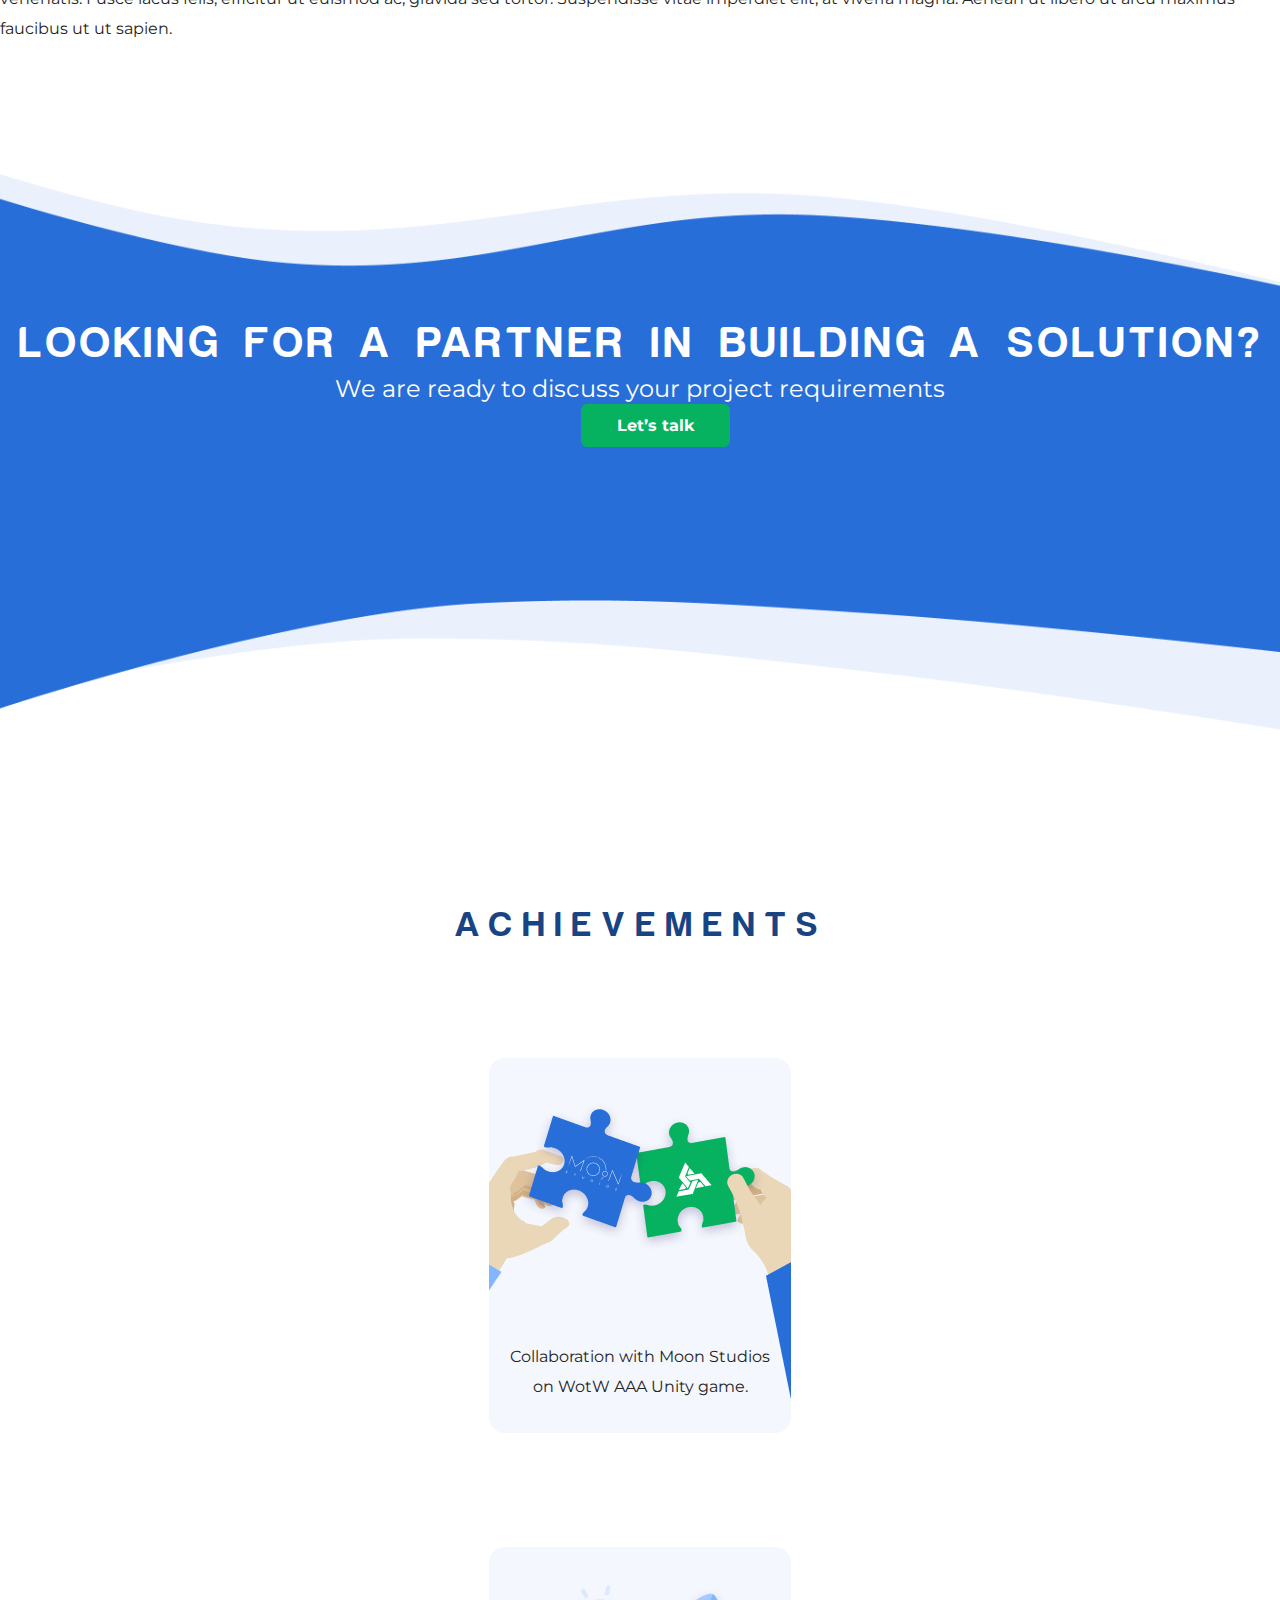
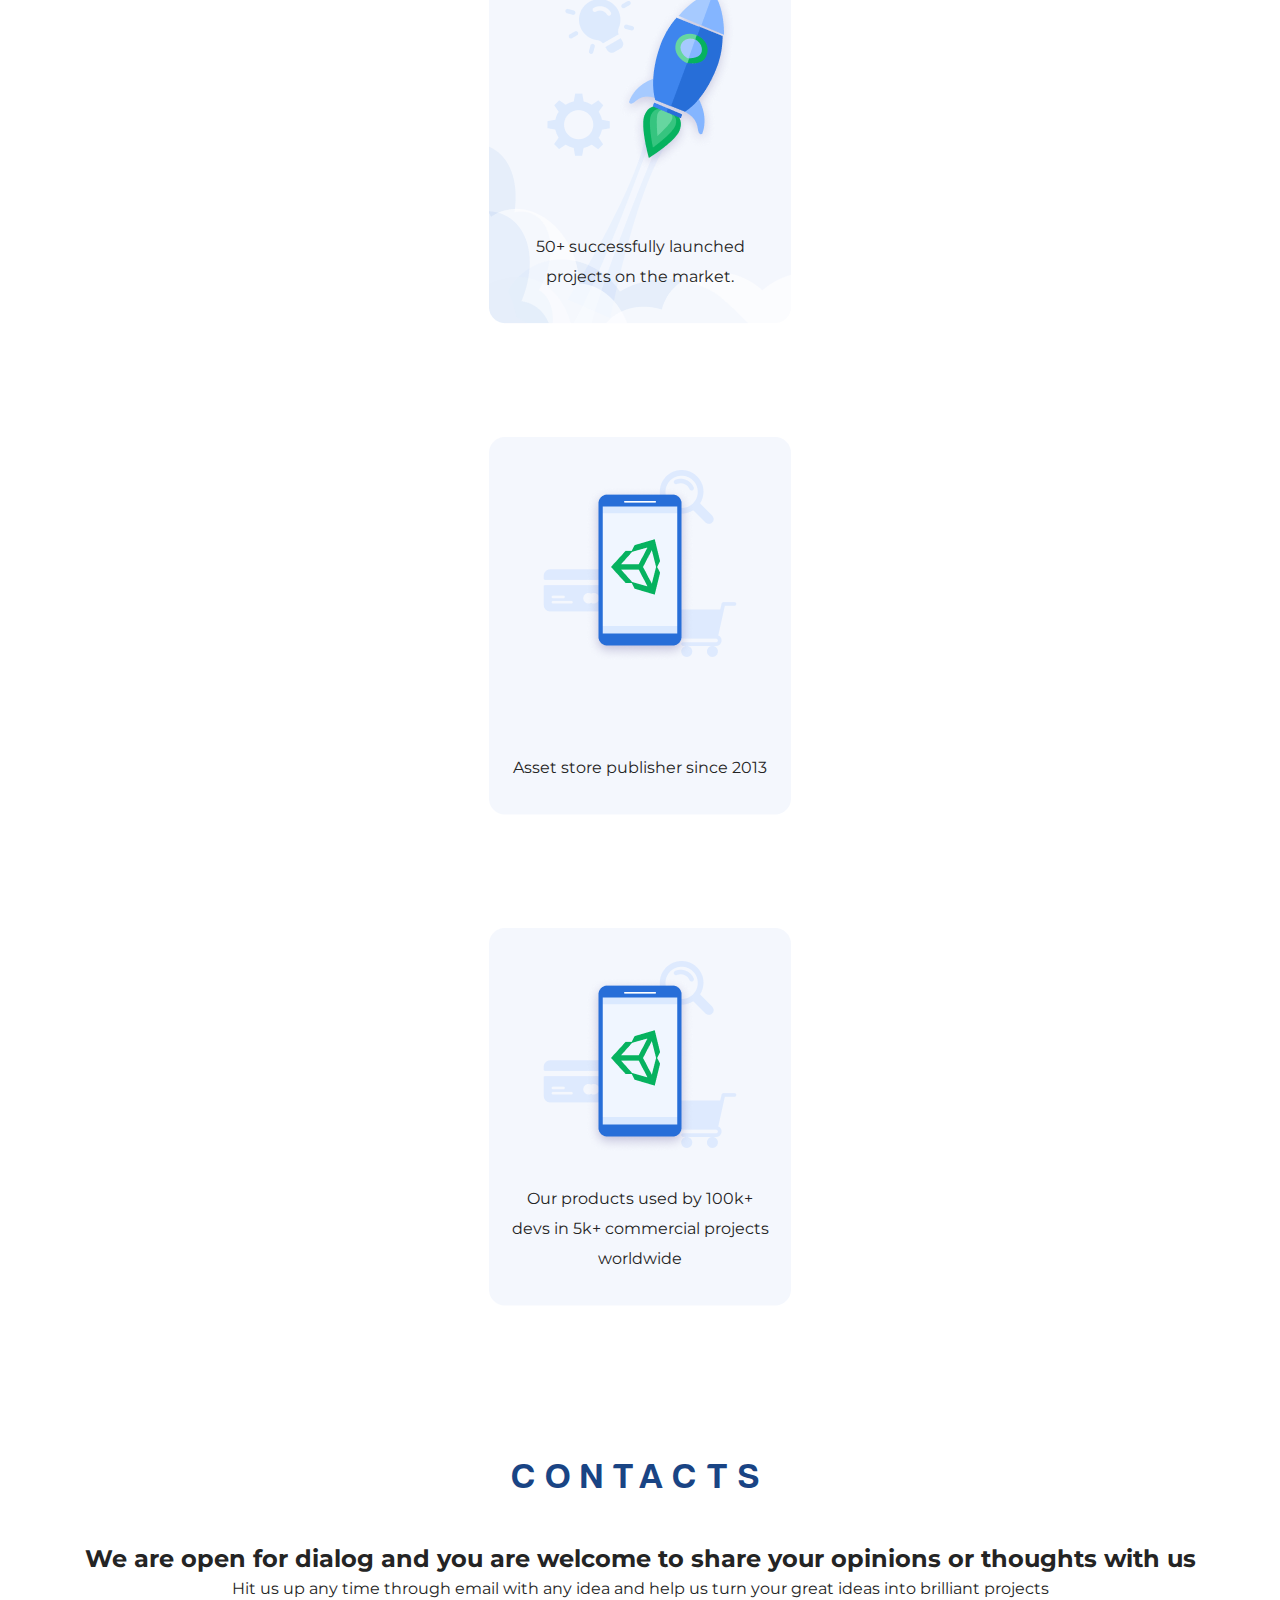
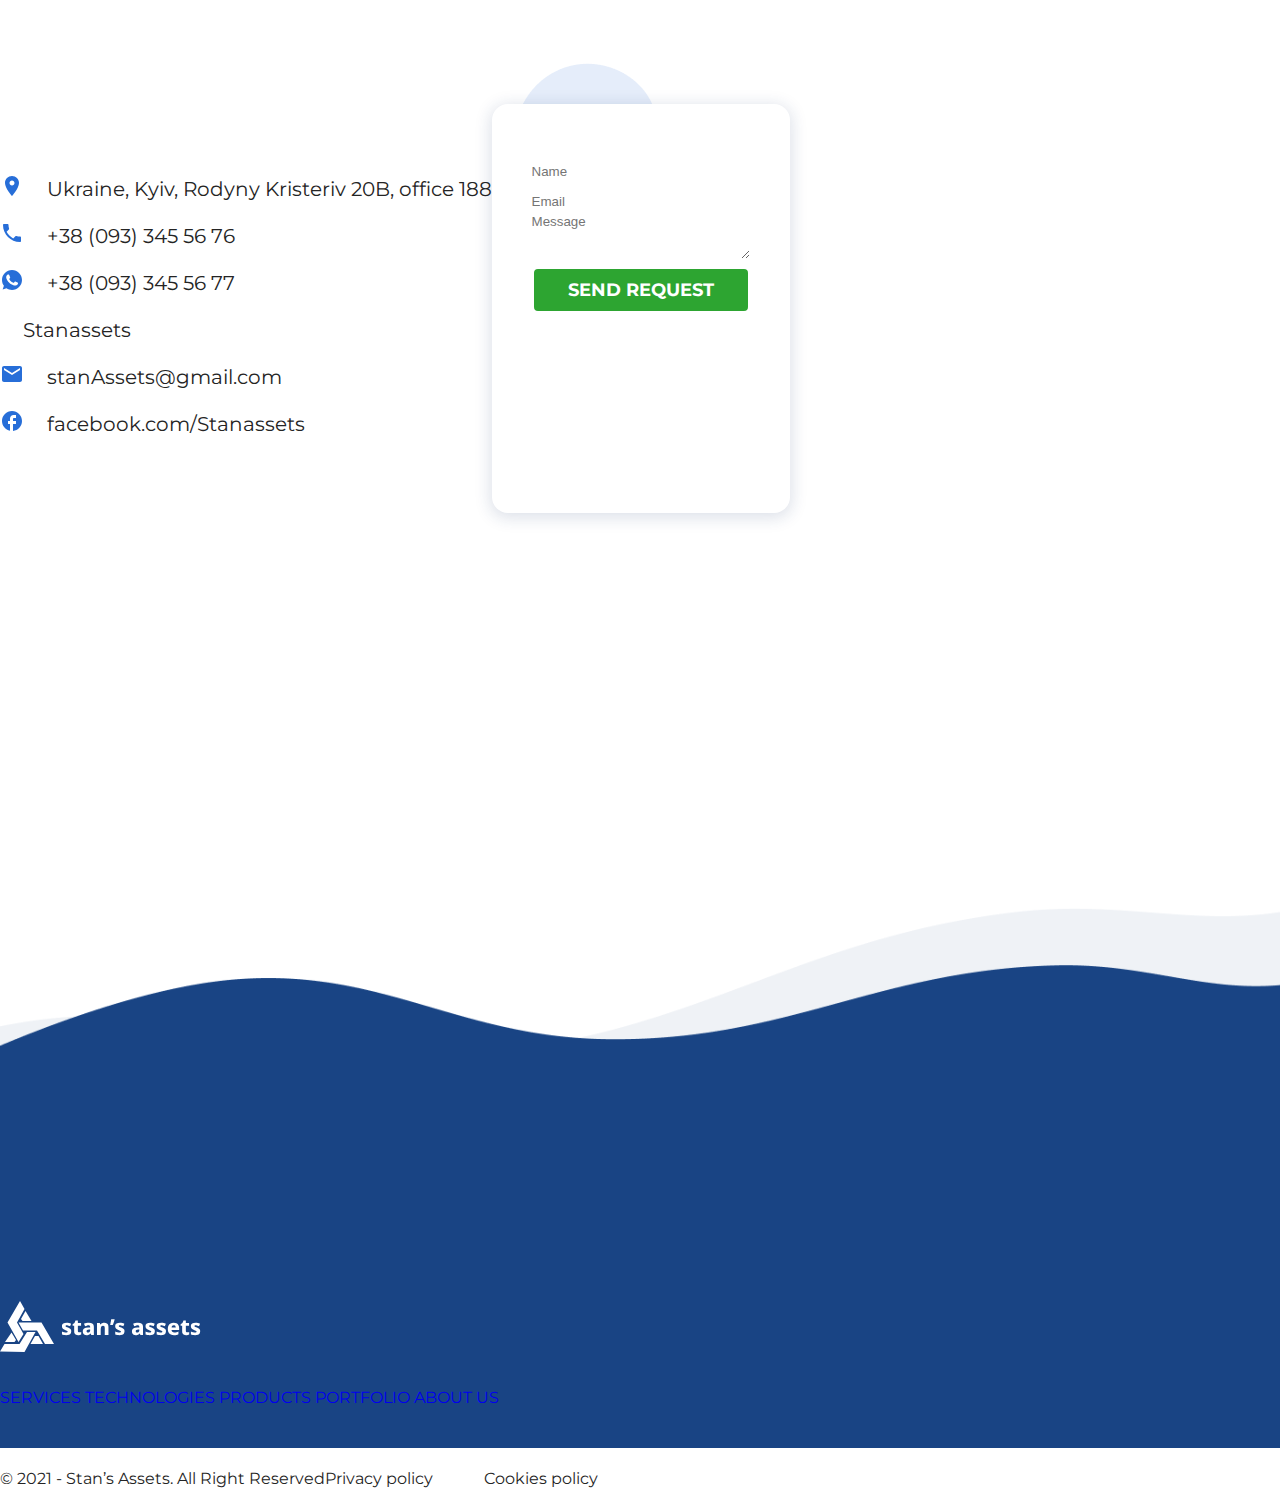
==== commit c9e166ed: "commit" ====
--- a/index.html
+++ b/index.html
@@ -1,12 +1,12 @@
 <!DOCTYPE html>
 <html lang="en">
 <head>
-<meta charset="utf-8"/>
+<meta charset="utf-8">
 <title> Многостраничный сайт </title>
 
 <link href="https://cdn.jsdelivr.net/npm/bootstrap@5.2.1/dist/css/bootstrap.min.css" rel="stylesheet" integrity="sha384-iYQeCzEYFbKjA/T2uDLTpkwGzCiq6soy8tYaI1GyVh/UjpbCx/TYkiZhlZB6+fzT" crossorigin="anonymous">
 <link rel="stylesheet" href="css/Style.css">
-<meta name="viewport" content="width=device-width", initial-scale="1.0">
+<meta name="viewport" content="width=device-width" initial-scale="1.0">
 </head>
 
 <body>
@@ -14,7 +14,7 @@
         <nav class="navbar navbar-expand-lg fixed-top">
             <div class="container">
                 <a class="navbar-brand" href="/index.html">
-                  <img class="navbar-brand" src="/img/logo.svg">
+                  <img class="navbar-brand" src="/img/logo.svg" alt="">
                 </a>
                 <button class="navbar-toggler" type="button" data-bs-toggle="collapse" data-bs-target="#navbarSupportedContent" aria-controls="navbarSupportedContent" aria-expanded="false" aria-label="Toggle navigation">
                     <span class="navbar-toggler-icon"></span>
@@ -35,7 +35,7 @@
                                     <a class="nav-link" href="/Portfolio.html">PORTFOLIO</a>
                               </li>
                               <li class="nav-item">
-                              <a class="nav-link" href="/About us.html">ABOUT US</a>
+                              <a class="nav-link" href="/Aboutus.html">ABOUT US</a>
                               </li>
                         </ul>
 
@@ -156,9 +156,9 @@
                         <p class="technologies-p"><b><span class="colortext">Stan’s</span> <span class="colortext2">Assets</span></b> is a team of developers that are committed to developing high quality and engaging entertainment software
                         </p>
                         <div class="icons mt-3">
-                        <img src="/img/svg01.svg">
-                        <img src="/img/svg02.svg">
-                        <img src="/img/svg03.svg">
+                        <img src="/img/svg01.svg" alt="">
+                        <img src="/img/svg02.svg" alt="">
+                        <img src="/img/svg03.svg" alt="">
                         </div>
                         <p class="technologies-p mt-3">Our engineers develop applications for the most popular platforms.</p>
                         
@@ -167,10 +167,10 @@
             </div>
             <div class="row justify-content-center">
                   <div class="col-sm-12 col-10 clutch technologies-block">
-                        <img src="/img/clutch-icon.png">
+                        <img src="/img/clutchicon.png" alt="">
                         <div class="stars">
                               <p>4.5</p>
-                              <img src="/img/stars.png" style="margin-top: 20px;">
+                              <img src="/img/stars.png" style="margin-top: 20px;" alt="">
                               <p>2 reviews</p>  
                         </div>
                               <button type="button" class="btn btn-green btn-clutch">CHECK OUT REVIEWS</button>
@@ -189,12 +189,12 @@
                               Fusce lacus felis, efficitur ut euismod ac, gravida sed tortor. Suspendisse vitae imperdiet elit, at viverra magna. Aenean ut libero ut arcu maximus faucibus ut ut sapien.</p>
                   </div>
                   <div class="col-xl-5 col-sm-10 col-11">
-                        <img src="/img/services01.png">
+                        <img src="/img/services01.png" alt="">
                   </div>
             </div>
             <div class="row services-block  justify-content-center align-items-start">
                   <div class="col-xl-5 col-sm-10 col-11 order-3 order-xl-1">
-                        <img src="/img/services02.png">
+                        <img src="/img/services02.png" alt="">
                   </div>
                   <div class="col-xl-5 col-sm-10 col-11 services-p order-2">
                         <h3>SDK DEVELOPMENT</h3>
@@ -209,12 +209,12 @@
                               Fusce lacus felis, efficitur ut euismod ac, gravida sed tortor. Suspendisse vitae imperdiet elit, at viverra magna. Aenean ut libero ut arcu maximus faucibus ut ut sapien.</p>
                   </div>
                   <div class="col-xl-5 col-sm-10 col-11">
-                        <img src="/img/services01.png">
+                        <img src="/img/services01.png" alt="">
                   </div>
             </div>
             <div class="row services-block  justify-content-center align-items-start">
                   <div class="col-xl-5 col-sm-10 col-11 order-3 order-xl-1">
-                        <img src="/img/services02.png">
+                        <img src="/img/services02.png" alt="">
                   </div>
                   <div class="col-xl-5 col-sm-10 col-11 services-p order-2">
                         <h3>VR APP DEVELOPMENT</h3>
@@ -228,7 +228,6 @@
       <div class="container">
             <div class="row letstalk-block">
                   <div class="col-md-10 col-12">
-                        
                        <h1>LOOKING FOR A PARTNER IN BUILDING A SOLUTION?</h1>
                         <p>We are ready to discuss your project requirements</p>
                         <button type="button" class="btn btn-green btn-clutch">Let’s talk</button> 
@@ -246,7 +245,7 @@
                               on WotW AAA Unity game.</p>  
                         </div>
                         <div class="img-card">
-                              <img src="/img/Card 1.png">
+                              <img src="/img/Card1.png" alt="">
                         </div>
                   </div>
                   <div class="achievements-card col-xxl-3 col-md-6 col-12">
@@ -254,7 +253,7 @@
                             <p>50+ successfully launched projects on the market.</p>  
                         </div>
                         <div class="img-card">
-                              <img src="/img/Card 2.png">
+                              <img src="/img/Card2.png" alt="">
                         </div>
                   </div>
                   <div class="achievements-card col-xxl-3 col-md-6 col-12">
@@ -262,7 +261,7 @@
                             <p>Asset store publisher since 2013</p>  
                         </div>
                         <div class="img-card">
-                              <img src="/img/Card 3.png">
+                              <img src="/img/Card3.png" alt="">
                         </div>
                   </div>
                   <div class="achievements-card col-xxl-3 col-md-6 col-12">
@@ -270,7 +269,7 @@
                             <p>Our products used by 100k+ devs in 5k+ commercial projects worldwide</p>  
                         </div>
                         <div class="img-card">
-                              <img src="/img/Card 3.png">
+                              <img src="/img/Card3.png" alt="">
                         </div>
                   </div>
             </div>
@@ -288,27 +287,27 @@
             <div class="row row-block">
                   <div class="contacts-block-2 col-md-6 col-12">
                         <div class="contacts-row">
-                              <img src="/img/location_on-24px 1.svg">
+                              <img src="/img/locationon24px1.svg" alt="">
                               <p style="display: inline; font-size: 20px">Ukraine, Kyiv, Rodyny Kristeriv 20B, office 188</p>
                         </div>
                         <div class="contacts-row">
-                              <img src="/img/phone-24px 1.svg">
+                              <img src="/img/phone24px1.svg" alt="">
                               <p style="display: inline; font-size: 20px">+38 (093) 345 56 76</p>
                         </div>
                         <div class="contacts-row">
-                              <img src="/img/whatsapp (1) 1.svg">
+                              <img src="/img/whatsapp11.svg" alt="">
                               <p style="display: inline; font-size: 20px">+38 (093) 345 56 77</p>
                         </div>
                         <div class="contacts-row">
-                              <img src="/img/Group 367.svg">
+                              <img src="/img/Group367.svg" alt="">
                               <p style="display: inline; font-size: 20px">Stanassets</p>
                         </div>
                         <div class="contacts-row">
-                              <img src="/img/email-24px 1.svg">
+                              <img src="/img/email24px1.svg" alt="">
                               <p style="display: inline; font-size: 20px">stanAssets@gmail.com</p>
                         </div>
                         <div class="contacts-row">
-                              <img src="/img/facebook-24px 1.svg">
+                              <img src="/img/facebook3561.svg" alt="">
                               <p style="display: inline; font-size: 20px">facebook.com/Stanassets</p>
                         </div>
                   </div>
@@ -341,7 +340,7 @@
       <div class="container">
             <div class="row">
                   <div class="col-6 footer-block">
-                        <a href="/index.html"><img src="/img/logo2.svg"></a>
+                        <a href="/index.html"><img src="/img/logo2.svg" alt=""></a>
                               <p><a class="nav-link" href="#">SERVICES</a>
                      
                               <a class="nav-link" href="#2">TECHNOLOGIES</a>
--- a/css/Style.css
+++ b/css/Style.css
@@ -503,7 +503,7 @@
 .contacts-form {
   height: 464px;
   width: 100%;
-  background-image: url("/img/bg-contacts.png");
+  background-image: url("/img/bgcontacts.png");
   background-repeat: no-repeat;
   display: -webkit-box;
   display: -ms-flexbox;
